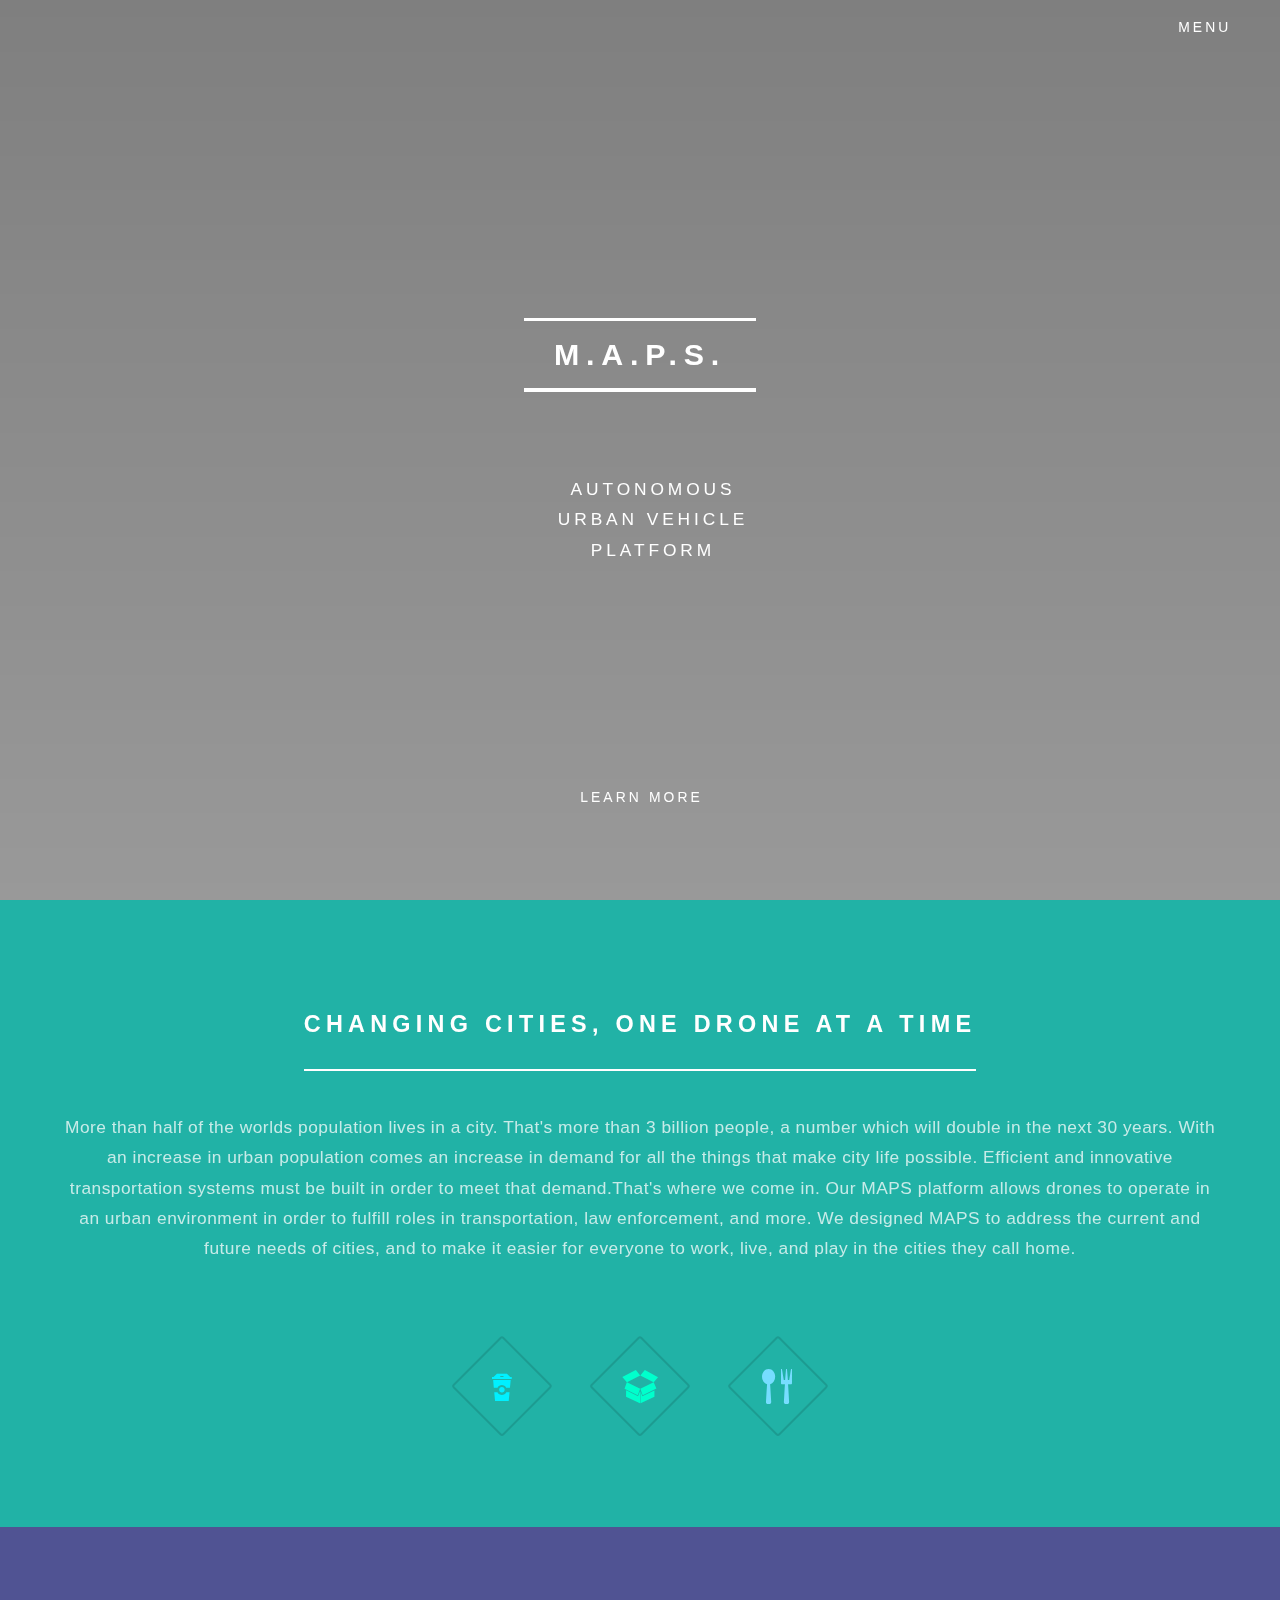
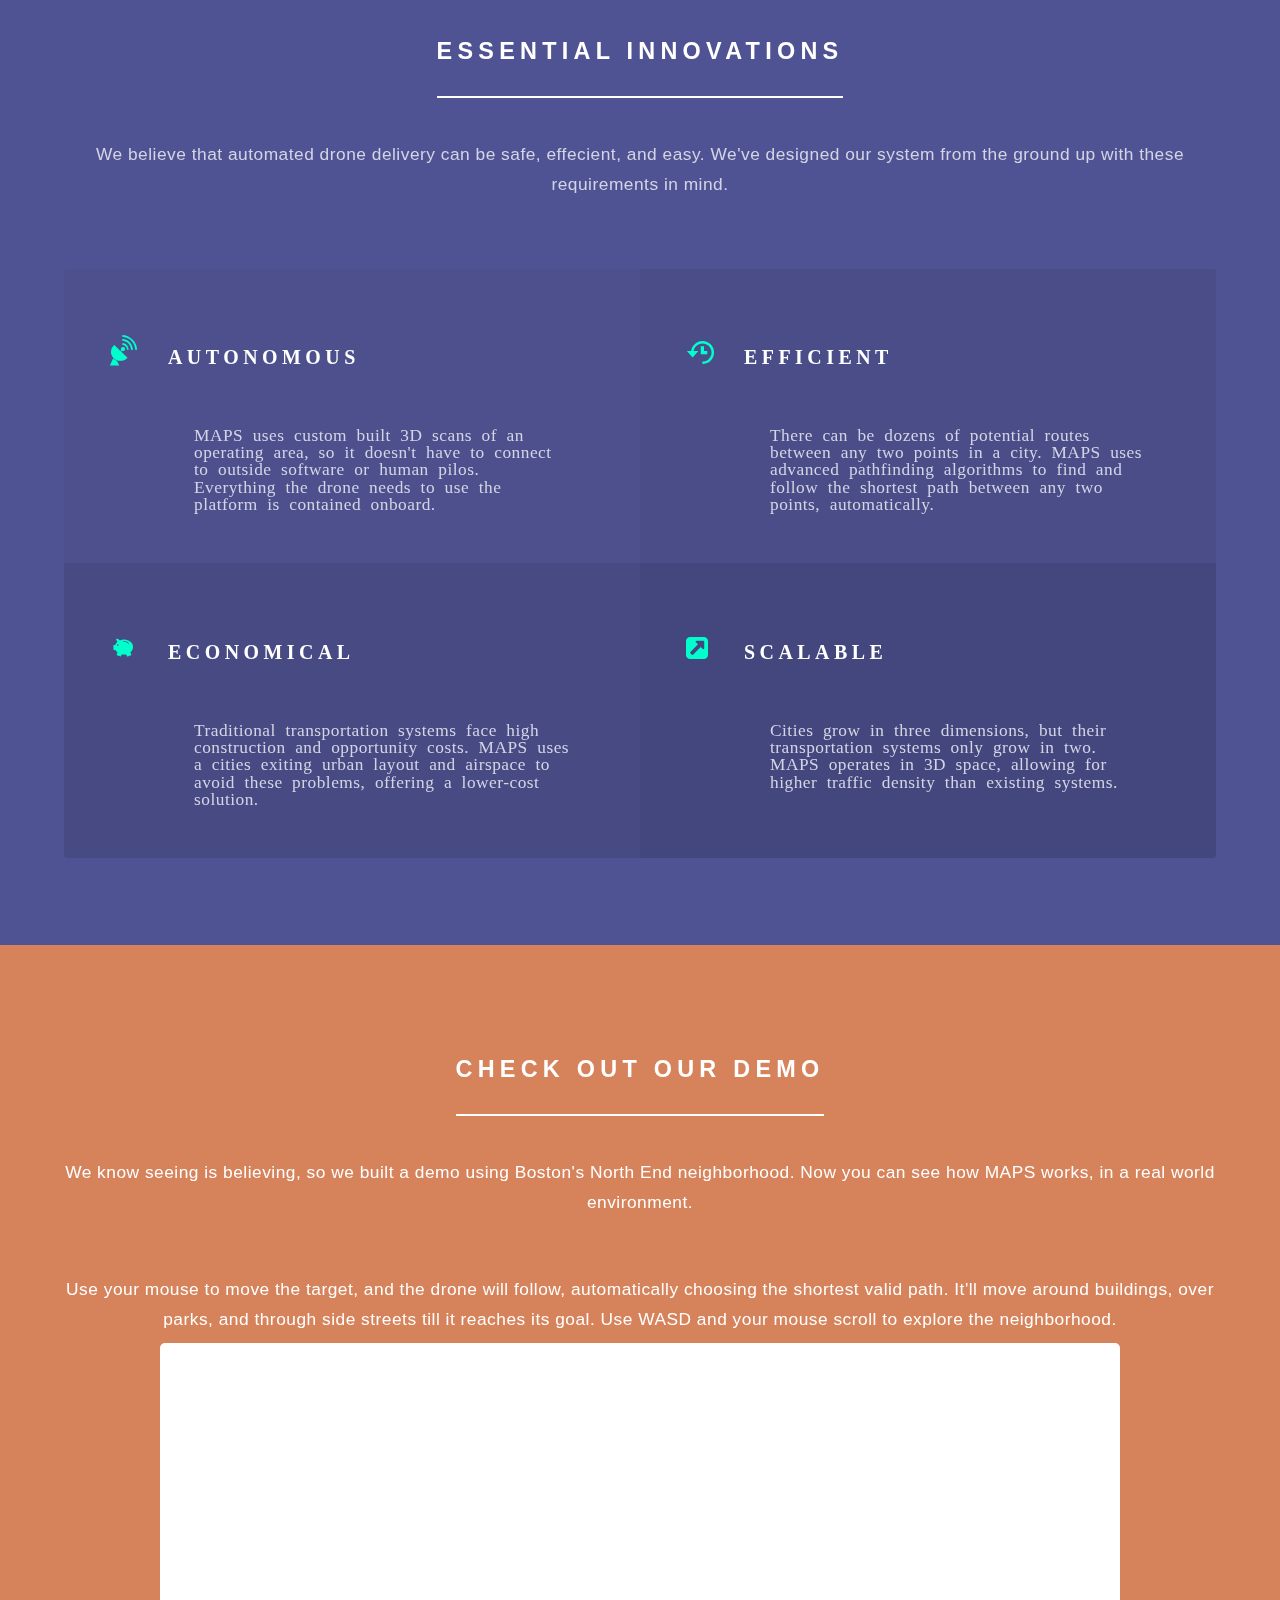
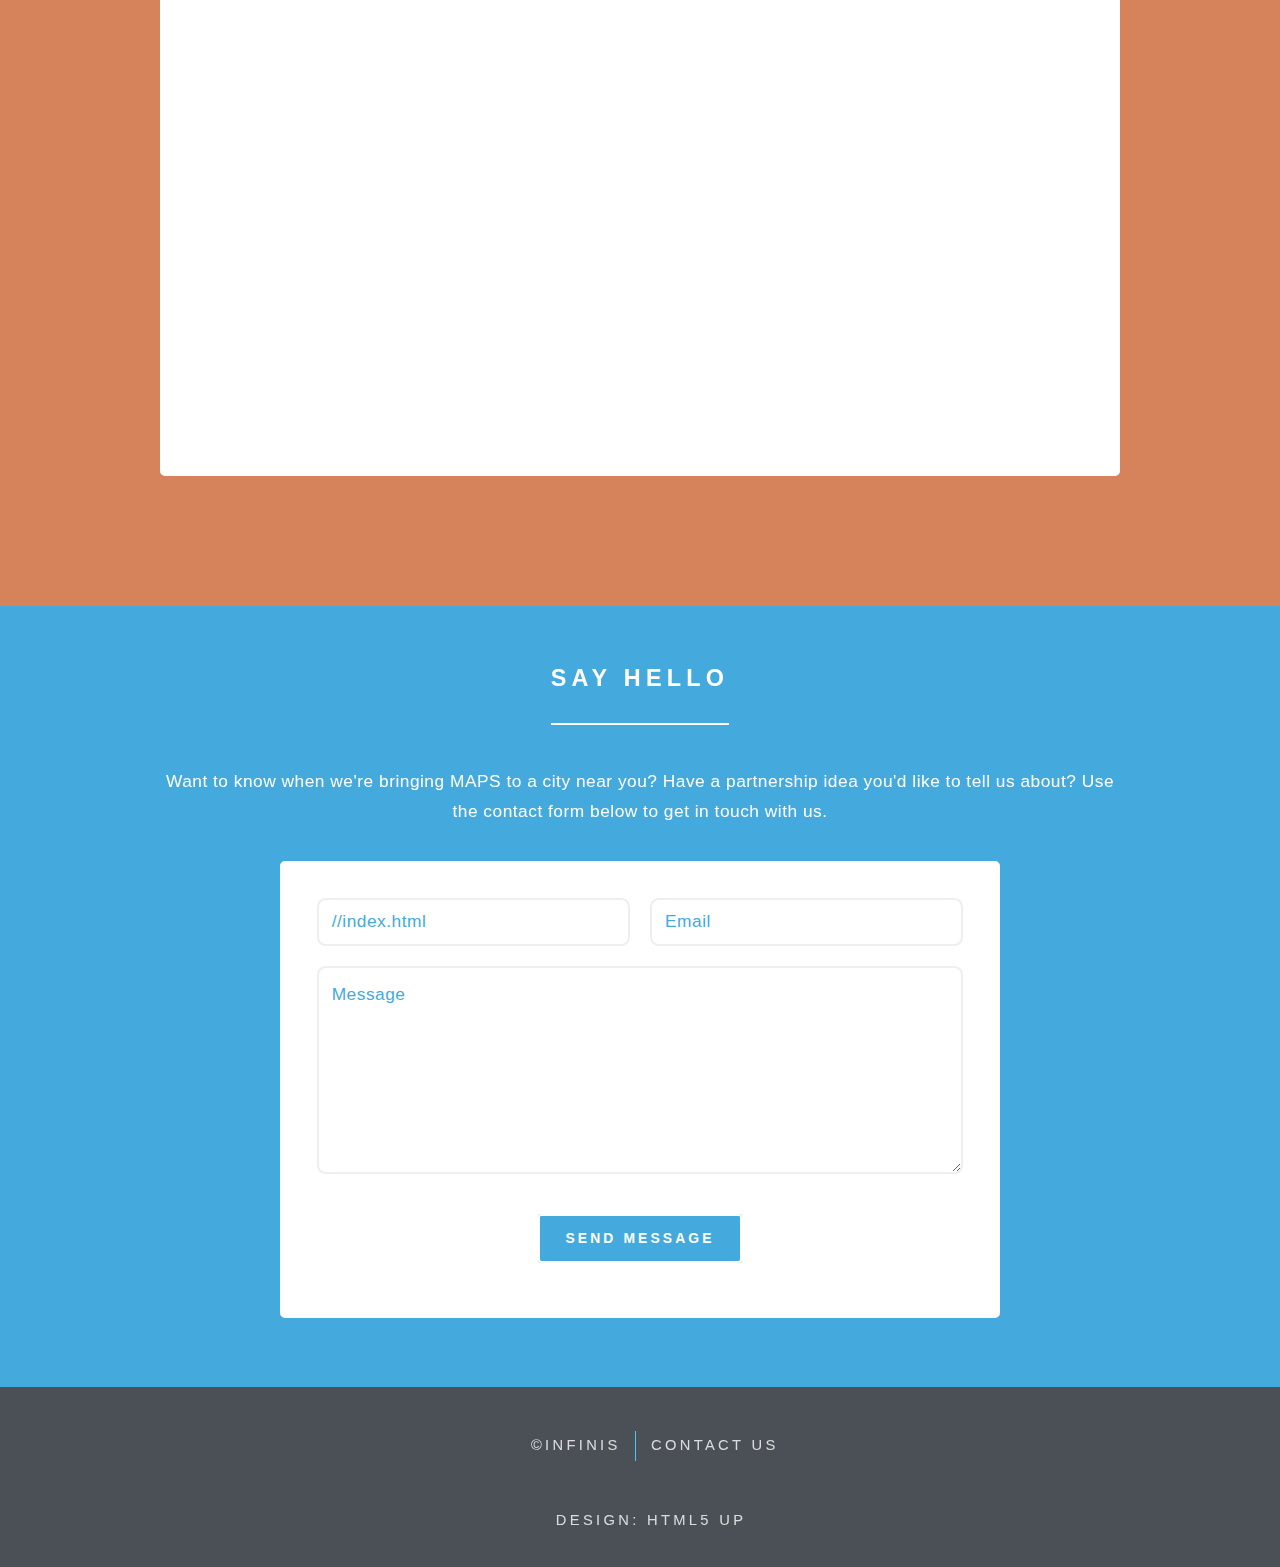
==== index.html @ 2bb8ea97 "Update index.html" ====
<!DOCTYPE HTML>
<!--
	Spectral by HTML5 UP
	html5up.net | @n33co
	Free for personal and commercial use under the CCA 3.0 license (html5up.net/license)
-->
<html><head>
		<title>Infinis</title>
		<meta charset="utf-8" />
		<meta name="viewport" content="width=device-width, initial-scale=1" />
		<!--[if lte IE 8]><script src="assets/js/ie/html5shiv.js"></script><![endif]-->
		<link rel="stylesheet" href="assets/css/main.css"/>
        <link rel="stylesheet" href="assets/css/fonts/style.css" />
		<!--[if lte IE 8]><link rel="stylesheet" href="assets/css/ie8.css" /><![endif]-->
		<!--[if lte IE 9]><link rel="stylesheet" href="assets/css/ie9.css" /><![endif]-->
	</head>
    
    
	<body class="landing">

		<!-- Page Wrapper -->
			<div id="page-wrapper">

				<!-- Header -->
					<header id="header" class="alt">
						<h1><img src="images/logo3.png" alt="Infinis" style="float:left;width:50px;height:50px;">&nbsp;Infinis</a></h1>

						<nav id="nav">
							<ul>
								<li class="special">
									<a href="#menu" class="menuToggle"><span>Menu</span></a>
									<div id="menu">
										<ul>
											<li><a href="index.html">Home</a></li>
											<li><a href="#what">What</a></li>
											<li><a href="#innovations">Innovations</a></li>
											<li><a href="#demo">Demo</a></li>
											<li><a href="#contact">Contact</a></li>
										</ul>
									</div>
								</li>
							</ul>
						</nav>
					</header>
                 <!-- Banner -->
					<section id="banner">
						<div class="inner">
							<h2>M.A.P.S.</h2>
							<p>Autonomous<br />
							Urban Vehicle<br />
                            Platform
							</p>
							
							</ul>
						</div>
						<a href="#one" class="more scrolly">Learn More</a>
					</section>


<!-- RENAME ALL YOURS SECTION IDs */ --!>

				<!-- One -->                                         
                <A NAME="what">
       					<section id="one" class="wrapper style1 special">
						<div class="inner">
							<header class="major">
							  <h2>Changing cities, one drone at a time </h2>
<p>More than half of the worlds population lives in a city. That's more than 3 billion people, a number which will double in the next 30 years. With an increase in urban population comes an increase in demand for all the things that make city life possible. Efficient and innovative transportation systems must be built in order to meet that demand.That's where we come in. Our MAPS platform allows drones to operate in an urban environment in order to fulfill roles in transportation, law enforcement, and more. We designed MAPS to address the current and future needs of cities, and to make it easier for everyone to work, live, and play in the cities they call home.</p>
							</header>
							<ul class="icons major">
                            
                             <div>
				  				<li><span class="icon icon-drink2 major style2"></span></li>
								<li><span class="icon icon-box major style1"></span></li>
								<li><span class="icon icon-spoon-knife major style3"</span></li>
							</ul>
						</div>
					</section>
<!-- Two -->
              <A NAME="innovations">

			<section id="two" class="wrapper style3 special">
						<div class="inner">
							<header class="major">
								<h2>Essential Innovations</h2>
								<p>We believe that automated drone delivery can be safe, effecient, and easy. We've designed our system from the ground up with these requirements in mind. </p>
							</header>
							<ul class="features">
								<li class="icon icon-radio">
									<h3>Autonomous</h3>
									<p>MAPS uses custom built 3D scans of an operating area, so it doesn't have to connect to outside software or human pilos. Everything the drone needs to use the platform is contained onboard.</p>
								</li>
								<li class="icon icon-history">
									<h3>Efficient</h3>
									<p>There can be dozens of potential routes between any two points in a city. MAPS uses advanced pathfinding algorithms to find and follow the shortest path between any two points, automatically.</p>
								</li>
								<li class="icon icon-pig">
									<h3>Economical</h3>
									<p>Traditional transportation systems face high construction and opportunity costs. MAPS uses a cities exiting urban layout and airspace to avoid these problems, offering a lower-cost solution.</p>
								</li>
								<li class="icon icon-external-link-square">
									<h3>Scalable</h3>
									<p>Cities grow in three dimensions, but their transportation systems only grow in two. MAPS operates in 3D space, allowing for higher traffic density than existing systems.</p>
								</li>
							</ul>
						</div>
					</section>
                    
				<!-- Three -->                
                <A NAME="demo">
					<section id="three" class="wrapper style2 special">
						<div class="inner">
							<header class="major">
							  <h2>Check out our demo</h2>
							  <p>We know seeing is believing, so we built a demo using Boston's North End neighborhood. Now you can see how MAPS works, in a real world environment. </p>
                               &nbsp;
                           	  <p>Use your mouse to move the target, and the drone will follow, automatically choosing the shortest valid path. It'll move around buildings, over parks, and through side streets till it reaches its goal. Use WASD and your mouse scroll to explore the neighborhood.</p>
                              <div class="box container 80%">
                              	 <iframe src="https://c94f7e475c7659ee4ccbf6cdc7964f3cb25bec69.googledrive.com/host/0BzR73x5dCHdZenhLMVUtUEJLSlE/racegame.html" width="960" height="650" 			                                  scrolling="no">

							   <iframe width="960" height="650" src="https://c94f7e475c7659ee4ccbf6cdc7964f3cb25bec69.googledrive.com/host/0BzR73x5dCHdZenhLMVUtUEJLSlE/racegame.html"                                frameborder="0" allowfullscreen wmode="transparent"></iframe>
					
                            </div>
                            </div>
					</section>
				<!-- Contact -->
                    <A NAME="contact">
					<section id="contact" class="main style3 secondary">
				<div class="content container">
                     <header class="major">
						<h2>Say Hello</h2>
						<p>Want to know when we're bringing MAPS to a city near you? Have a partnership idea you'd like to tell us about? Use the contact form below to get in touch with us. </p>
					</header>
					<div class="box container 75%">

					<!-- Contact Form -->
							<form action="//formspree.io/taviscostik@gmail.com" method="POST">
								<div class="row 50%">
									<div class="6u 12u(mobile)"><input type="text" name="_next" value="//index.html" /></div>
									<div class="6u 12u(mobile)"><input type="email" name="email" placeholder="Email" /></div>
								</div>
								<div class="row 50%">
									<div class="12u"><textarea name="message" placeholder="Message" rows="6"></textarea></div>
								</div>
								<div class="row">
									<div class="12u">
										<ul class="actions">
											<li><input type="submit" value="Send Message" /></li>
										</ul>
									</div>
								</div>
							</form>

					</div>
				</div>
			</section>

          <!-- Footer -->
          
    
          
          
          
          
					
                    <footer id="footer">
                    

                    
                    
                    
						<ul class="copyright">
							<li>&copy;Infinis</li><li><a href="mailto:name@email.com">Contact US</a></li><p>Design: <a href="http://html5up.net">HTML5 UP</a></p>
						</ul>
           
			</div>

		<!-- Scripts -->
			<script src="assets/js/jquery.min.js"></script>
    <script src="assets/js/jquery.poptrox.min.js"></script>
			<script src="assets/js/jquery.scrollex.min.js"></script>
			<script src="assets/js/jquery.scrolly.min.js></script>
			<script src="assets/js/skel.min.js"></script>
			<script src="assets/js/util.js"></script>
			<!--[if lte IE 8]><script src="assets/js/ie/respond.min.js"></script><![endif]-->
			<script src="assets/js/main.js"></script>
	</body>
</html>
---- assets/css/main.css ----
@import url(font-awesome.min.css);
@import url("http://fonts.googleapis.com/css?family=Open+Sans:400,400italic,600,600italic,800,800italic");

/*
	Spectral by HTML5 UP
	html5up.net | @n33co
	Free for personal and commercial use under the CCA 3.0 license (html5up.net/license)
*/

/* Reset */

	html, body, div, span, applet, object, iframe, h1, h2, h3, h4, h5, h6, p, blockquote, pre, a, abbr, acronym, address, big, cite, code, del, dfn, em, img, ins, kbd, q, s, samp, small, strike, strong, sub, sup, tt, var, b, u, i, center, dl, dt, dd, ol, ul, li, fieldset, form, label, legend, table, caption, tbody, tfoot, thead, tr, th, td, article, aside, canvas, details, embed, figure, figcaption, footer, header, hgroup, menu, nav, output, ruby, section, summary, time, mark, audio, video {
		margin: 0;
		padding: 0;
		border: 0;
		font-size: 100%;
		font: inherit;
		vertical-align: baseline;
	}

@font-face {
	font-family: 'icomoon';
	src:url('fonts/icomoon.eot?m60bj8');
	src:url('fonts/icomoon.eot?m60bj8#iefix') format('embedded-opentype'),
		url('fonts/icomoon.ttf?m60bj8') format('truetype'),
		url('fonts/icomoon.woff?m60bj8') format('woff'),
		url('fonts/icomoon.svg?m60bj8#icomoon') format('svg');
	font-weight: normal;
	font-style: normal;
}

[class^="icon-"], [class*=" icon-"] {
	font-family: 'icomoon';
	speak: none;
	font-style: normal;
	font-weight: normal;
	font-variant: normal;
	text-transform: none;
	line-height: 1;

	/* Better Font Rendering =========== */
	-webkit-font-smoothing: antialiased;
	-moz-osx-font-smoothing: grayscale;
}

.icon-drink2:before {
	content: "\e907";
}
.icon-coffee:before {
	content: "\e90a";
}
.icon-radio:before {
	content: "\e900";
}
.icon-box:before {
	content: "\e90b";
}
.icon-pig:before {
	content: "\e906";
}
.icon-external-link-square:before {
	content: "\f14c";
}
.icon-line-chart:before {
	content: "\f201";
}
.icon-connection:before {
	content: "\e901";
}
.icon-history:before {
	content: "\e905";
}
.icon-spoon-knife:before {
	content: "\e903";
}
.icon-connection:before {
	content: "\e901";
}
.icon-history:before {
	content: "\e905";
}
.icon-spoon-knife:before {
	content: "\e903";
}

body {
	font-family: sans-serif;
	font-size: 1em;
	line-height: 1.5;
	color: #333;
}
.mls {
  margin-left: .25em;
}

.fs1 {
	font-size: 32px;
}
.fs2 {
	font-size: 32px;
}
.fs3 {
	font-size: 32px;
}
.fs4 {
	font-size: 32px;
}
.fs5 {
	font-size: 32px;
}





	article, aside, details, figcaption, figure, footer, header, hgroup, menu, nav, section {
		display: block;
	}

	body {
		line-height: 1;
	}

	ol, ul {
		list-style: none;
	}

	blockquote, q {
		quotes: none;
	}

	blockquote:before, blockquote:after, q:before, q:after {
		content: '';
		content: none;
	}

	table {
		border-collapse: collapse;
		border-spacing: 0;
	}

	body {
		-webkit-text-size-adjust: none;
	}

/* Box Model */

	*, *:before, *:after {
		-moz-box-sizing: border-box;
		-webkit-box-sizing: border-box;
		box-sizing: border-box;
	}

/* Grid */

	.row {
		border-bottom: solid 1px transparent;
		-moz-box-sizing: border-box;
		-webkit-box-sizing: border-box;
		box-sizing: border-box;
	}

	.row > * {
		float: left;
		-moz-box-sizing: border-box;
		-webkit-box-sizing: border-box;
		box-sizing: border-box;
	}

	.row:after, .row:before {
		content: '';
		display: block;
		clear: both;
		height: 0;
	}

	.row.uniform > * > :first-child {
		margin-top: 0;
	}

	.row.uniform > * > :last-child {
		margin-bottom: 0;
	}

	.row.\30 \25 > * {
		padding: 0 0 0 0em;
	}

	.row.\30 \25 {
		margin: 0 0 -1px 0em;
	}

	.row.uniform.\30 \25 > * {
		padding: 0em 0 0 0em;
	}

	.row.uniform.\30 \25 {
		margin: 0em 0 -1px 0em;
	}

	.row > * {
		padding: 0 0 0 1.5em;
	}

	.row {
		margin: 0 0 -1px -1.5em;
	}

	.row.uniform > * {
		padding: 1.5em 0 0 1.5em;
	}

	.row.uniform {
		margin: -1.5em 0 -1px -1.5em;
	}

	.row.\32 00\25 > * {
		padding: 0 0 0 3em;
	}

	.row.\32 00\25 {
		margin: 0 0 -1px -3em;
	}

	.row.uniform.\32 00\25 > * {
		padding: 3em 0 0 3em;
	}

	.row.uniform.\32 00\25 {
		margin: -3em 0 -1px -3em;
	}

	.row.\31 50\25 > * {
		padding: 0 0 0 2.25em;
	}

	.row.\31 50\25 {
		margin: 0 0 -1px -2.25em;
	}

	.row.uniform.\31 50\25 > * {
		padding: 2.25em 0 0 2.25em;
	}

	.row.uniform.\31 50\25 {
		margin: -2.25em 0 -1px -2.25em;
	}

	.row.\35 0\25 > * {
		padding: 0 0 0 0.75em;
	}

	.row.\35 0\25 {
		margin: 0 0 -1px -0.75em;
	}

	.row.uniform.\35 0\25 > * {
		padding: 0.75em 0 0 0.75em;
	}

	.row.uniform.\35 0\25 {
		margin: -0.75em 0 -1px -0.75em;
	}

	.row.\32 5\25 > * {
		padding: 0 0 0 0.375em;
	}

	.row.\32 5\25 {
		margin: 0 0 -1px -0.375em;
	}

	.row.uniform.\32 5\25 > * {
		padding: 0.375em 0 0 0.375em;
	}

	.row.uniform.\32 5\25 {
		margin: -0.375em 0 -1px -0.375em;
	}

	.\31 2u, .\31 2u\24 {
		width: 100%;
		clear: none;
		margin-left: 0;
	}

	.\31 1u, .\31 1u\24 {
		width: 91.6666666667%;
		clear: none;
		margin-left: 0;
	}

	.\31 0u, .\31 0u\24 {
		width: 83.3333333333%;
		clear: none;
		margin-left: 0;
	}

	.\39 u, .\39 u\24 {
		width: 75%;
		clear: none;
		margin-left: 0;
	}

	.\38 u, .\38 u\24 {
		width: 66.6666666667%;
		clear: none;
		margin-left: 0;
	}

	.\37 u, .\37 u\24 {
		width: 58.3333333333%;
		clear: none;
		margin-left: 0;
	}

	.\36 u, .\36 u\24 {
		width: 50%;
		clear: none;
		margin-left: 0;
	}

	.\35 u, .\35 u\24 {
		width: 41.6666666667%;
		clear: none;
		margin-left: 0;
	}

	.\34 u, .\34 u\24 {
		width: 33.3333333333%;
		clear: none;
		margin-left: 0;
	}

	.\33 u, .\33 u\24 {
		width: 25%;
		clear: none;
		margin-left: 0;
	}

	.\32 u, .\32 u\24 {
		width: 16.6666666667%;
		clear: none;
		margin-left: 0;
	}

	.\31 u, .\31 u\24 {
		width: 8.3333333333%;
		clear: none;
		margin-left: 0;
	}

	.\31 2u\24 + *,
	.\31 1u\24 + *,
	.\31 0u\24 + *,
	.\39 u\24 + *,
	.\38 u\24 + *,
	.\37 u\24 + *,
	.\36 u\24 + *,
	.\35 u\24 + *,
	.\34 u\24 + *,
	.\33 u\24 + *,
	.\32 u\24 + *,
	.\31 u\24 + * {
		clear: left;
	}

	.\-11u {
		margin-left: 91.66667%;
	}

	.\-10u {
		margin-left: 83.33333%;
	}

	.\-9u {
		margin-left: 75%;
	}

	.\-8u {
		margin-left: 66.66667%;
	}

	.\-7u {
		margin-left: 58.33333%;
	}

	.\-6u {
		margin-left: 50%;
	}

	.\-5u {
		margin-left: 41.66667%;
	}

	.\-4u {
		margin-left: 33.33333%;
	}

	.\-3u {
		margin-left: 25%;
	}

	.\-2u {
		margin-left: 16.66667%;
	}

	.\-1u {
		margin-left: 8.33333%;
	}

	@media screen and (max-width: 1680px) {

		.row > * {
			padding: 0 0 0 1.5em;
		}

		.row {
			margin: 0 0 -1px -1.5em;
		}

		.row.uniform > * {
			padding: 1.5em 0 0 1.5em;
		}

		.row.uniform {
			margin: -1.5em 0 -1px -1.5em;
		}

		.row.\32 00\25 > * {
			padding: 0 0 0 3em;
		}

		.row.\32 00\25 {
			margin: 0 0 -1px -3em;
		}

		.row.uniform.\32 00\25 > * {
			padding: 3em 0 0 3em;
		}

		.row.uniform.\32 00\25 {
			margin: -3em 0 -1px -3em;
		}

		.row.\31 50\25 > * {
			padding: 0 0 0 2.25em;
		}

		.row.\31 50\25 {
			margin: 0 0 -1px -2.25em;
		}

		.row.uniform.\31 50\25 > * {
			padding: 2.25em 0 0 2.25em;
		}

		.row.uniform.\31 50\25 {
			margin: -2.25em 0 -1px -2.25em;
		}

		.row.\35 0\25 > * {
			padding: 0 0 0 0.75em;
		}

		.row.\35 0\25 {
			margin: 0 0 -1px -0.75em;
		}

		.row.uniform.\35 0\25 > * {
			padding: 0.75em 0 0 0.75em;
		}

		.row.uniform.\35 0\25 {
			margin: -0.75em 0 -1px -0.75em;
		}

		.row.\32 5\25 > * {
			padding: 0 0 0 0.375em;
		}

		.row.\32 5\25 {
			margin: 0 0 -1px -0.375em;
		}

		.row.uniform.\32 5\25 > * {
			padding: 0.375em 0 0 0.375em;
		}

		.row.uniform.\32 5\25 {
			margin: -0.375em 0 -1px -0.375em;
		}

		.\31 2u\28xlarge\29, .\31 2u\24\28xlarge\29 {
			width: 100%;
			clear: none;
			margin-left: 0;
		}

		.\31 1u\28xlarge\29, .\31 1u\24\28xlarge\29 {
			width: 91.6666666667%;
			clear: none;
			margin-left: 0;
		}

		.\31 0u\28xlarge\29, .\31 0u\24\28xlarge\29 {
			width: 83.3333333333%;
			clear: none;
			margin-left: 0;
		}

		.\39 u\28xlarge\29, .\39 u\24\28xlarge\29 {
			width: 75%;
			clear: none;
			margin-left: 0;
		}

		.\38 u\28xlarge\29, .\38 u\24\28xlarge\29 {
			width: 66.6666666667%;
			clear: none;
			margin-left: 0;
		}

		.\37 u\28xlarge\29, .\37 u\24\28xlarge\29 {
			width: 58.3333333333%;
			clear: none;
			margin-left: 0;
		}

		.\36 u\28xlarge\29, .\36 u\24\28xlarge\29 {
			width: 50%;
			clear: none;
			margin-left: 0;
		}

		.\35 u\28xlarge\29, .\35 u\24\28xlarge\29 {
			width: 41.6666666667%;
			clear: none;
			margin-left: 0;
		}

		.\34 u\28xlarge\29, .\34 u\24\28xlarge\29 {
			width: 33.3333333333%;
			clear: none;
			margin-left: 0;
		}

		.\33 u\28xlarge\29, .\33 u\24\28xlarge\29 {
			width: 25%;
			clear: none;
			margin-left: 0;
		}

		.\32 u\28xlarge\29, .\32 u\24\28xlarge\29 {
			width: 16.6666666667%;
			clear: none;
			margin-left: 0;
		}

		.\31 u\28xlarge\29, .\31 u\24\28xlarge\29 {
			width: 8.3333333333%;
			clear: none;
			margin-left: 0;
		}

		.\31 2u\24\28xlarge\29 + *,
		.\31 1u\24\28xlarge\29 + *,
		.\31 0u\24\28xlarge\29 + *,
		.\39 u\24\28xlarge\29 + *,
		.\38 u\24\28xlarge\29 + *,
		.\37 u\24\28xlarge\29 + *,
		.\36 u\24\28xlarge\29 + *,
		.\35 u\24\28xlarge\29 + *,
		.\34 u\24\28xlarge\29 + *,
		.\33 u\24\28xlarge\29 + *,
		.\32 u\24\28xlarge\29 + *,
		.\31 u\24\28xlarge\29 + * {
			clear: left;
		}

		.\-11u\28xlarge\29 {
			margin-left: 91.66667%;
		}

		.\-10u\28xlarge\29 {
			margin-left: 83.33333%;
		}

		.\-9u\28xlarge\29 {
			margin-left: 75%;
		}

		.\-8u\28xlarge\29 {
			margin-left: 66.66667%;
		}

		.\-7u\28xlarge\29 {
			margin-left: 58.33333%;
		}

		.\-6u\28xlarge\29 {
			margin-left: 50%;
		}

		.\-5u\28xlarge\29 {
			margin-left: 41.66667%;
		}

		.\-4u\28xlarge\29 {
			margin-left: 33.33333%;
		}

		.\-3u\28xlarge\29 {
			margin-left: 25%;
		}

		.\-2u\28xlarge\29 {
			margin-left: 16.66667%;
		}

		.\-1u\28xlarge\29 {
			margin-left: 8.33333%;
		}

	}

	@media screen and (max-width: 1280px) {

		.row > * {
			padding: 0 0 0 1.5em;
		}

		.row {
			margin: 0 0 -1px -1.5em;
		}

		.row.uniform > * {
			padding: 1.5em 0 0 1.5em;
		}

		.row.uniform {
			margin: -1.5em 0 -1px -1.5em;
		}

		.row.\32 00\25 > * {
			padding: 0 0 0 3em;
		}

		.row.\32 00\25 {
			margin: 0 0 -1px -3em;
		}

		.row.uniform.\32 00\25 > * {
			padding: 3em 0 0 3em;
		}

		.row.uniform.\32 00\25 {
			margin: -3em 0 -1px -3em;
		}

		.row.\31 50\25 > * {
			padding: 0 0 0 2.25em;
		}

		.row.\31 50\25 {
			margin: 0 0 -1px -2.25em;
		}

		.row.uniform.\31 50\25 > * {
			padding: 2.25em 0 0 2.25em;
		}

		.row.uniform.\31 50\25 {
			margin: -2.25em 0 -1px -2.25em;
		}

		.row.\35 0\25 > * {
			padding: 0 0 0 0.75em;
		}

		.row.\35 0\25 {
			margin: 0 0 -1px -0.75em;
		}

		.row.uniform.\35 0\25 > * {
			padding: 0.75em 0 0 0.75em;
		}

		.row.uniform.\35 0\25 {
			margin: -0.75em 0 -1px -0.75em;
		}

		.row.\32 5\25 > * {
			padding: 0 0 0 0.375em;
		}

		.row.\32 5\25 {
			margin: 0 0 -1px -0.375em;
		}

		.row.uniform.\32 5\25 > * {
			padding: 0.375em 0 0 0.375em;
		}

		.row.uniform.\32 5\25 {
			margin: -0.375em 0 -1px -0.375em;
		}

		.\31 2u\28large\29, .\31 2u\24\28large\29 {
			width: 100%;
			clear: none;
			margin-left: 0;
		}

		.\31 1u\28large\29, .\31 1u\24\28large\29 {
			width: 91.6666666667%;
			clear: none;
			margin-left: 0;
		}

		.\31 0u\28large\29, .\31 0u\24\28large\29 {
			width: 83.3333333333%;
			clear: none;
			margin-left: 0;
		}

		.\39 u\28large\29, .\39 u\24\28large\29 {
			width: 75%;
			clear: none;
			margin-left: 0;
		}

		.\38 u\28large\29, .\38 u\24\28large\29 {
			width: 66.6666666667%;
			clear: none;
			margin-left: 0;
		}

		.\37 u\28large\29, .\37 u\24\28large\29 {
			width: 58.3333333333%;
			clear: none;
			margin-left: 0;
		}

		.\36 u\28large\29, .\36 u\24\28large\29 {
			width: 50%;
			clear: none;
			margin-left: 0;
		}

		.\35 u\28large\29, .\35 u\24\28large\29 {
			width: 41.6666666667%;
			clear: none;
			margin-left: 0;
		}

		.\34 u\28large\29, .\34 u\24\28large\29 {
			width: 33.3333333333%;
			clear: none;
			margin-left: 0;
		}

		.\33 u\28large\29, .\33 u\24\28large\29 {
			width: 25%;
			clear: none;
			margin-left: 0;
		}

		.\32 u\28large\29, .\32 u\24\28large\29 {
			width: 16.6666666667%;
			clear: none;
			margin-left: 0;
		}

		.\31 u\28large\29, .\31 u\24\28large\29 {
			width: 8.3333333333%;
			clear: none;
			margin-left: 0;
		}

		.\31 2u\24\28large\29 + *,
		.\31 1u\24\28large\29 + *,
		.\31 0u\24\28large\29 + *,
		.\39 u\24\28large\29 + *,
		.\38 u\24\28large\29 + *,
		.\37 u\24\28large\29 + *,
		.\36 u\24\28large\29 + *,
		.\35 u\24\28large\29 + *,
		.\34 u\24\28large\29 + *,
		.\33 u\24\28large\29 + *,
		.\32 u\24\28large\29 + *,
		.\31 u\24\28large\29 + * {
			clear: left;
		}

		.\-11u\28large\29 {
			margin-left: 91.66667%;
		}

		.\-10u\28large\29 {
			margin-left: 83.33333%;
		}

		.\-9u\28large\29 {
			margin-left: 75%;
		}

		.\-8u\28large\29 {
			margin-left: 66.66667%;
		}

		.\-7u\28large\29 {
			margin-left: 58.33333%;
		}

		.\-6u\28large\29 {
			margin-left: 50%;
		}

		.\-5u\28large\29 {
			margin-left: 41.66667%;
		}

		.\-4u\28large\29 {
			margin-left: 33.33333%;
		}

		.\-3u\28large\29 {
			margin-left: 25%;
		}

		.\-2u\28large\29 {
			margin-left: 16.66667%;
		}

		.\-1u\28large\29 {
			margin-left: 8.33333%;
		}

	}

	@media screen and (max-width: 980px) {

		.row > * {
			padding: 0 0 0 1.5em;
		}

		.row {
			margin: 0 0 -1px -1.5em;
		}

		.row.uniform > * {
			padding: 1.5em 0 0 1.5em;
		}

		.row.uniform {
			margin: -1.5em 0 -1px -1.5em;
		}

		.row.\32 00\25 > * {
			padding: 0 0 0 3em;
		}

		.row.\32 00\25 {
			margin: 0 0 -1px -3em;
		}

		.row.uniform.\32 00\25 > * {
			padding: 3em 0 0 3em;
		}

		.row.uniform.\32 00\25 {
			margin: -3em 0 -1px -3em;
		}

		.row.\31 50\25 > * {
			padding: 0 0 0 2.25em;
		}

		.row.\31 50\25 {
			margin: 0 0 -1px -2.25em;
		}

		.row.uniform.\31 50\25 > * {
			padding: 2.25em 0 0 2.25em;
		}

		.row.uniform.\31 50\25 {
			margin: -2.25em 0 -1px -2.25em;
		}

		.row.\35 0\25 > * {
			padding: 0 0 0 0.75em;
		}

		.row.\35 0\25 {
			margin: 0 0 -1px -0.75em;
		}

		.row.uniform.\35 0\25 > * {
			padding: 0.75em 0 0 0.75em;
		}

		.row.uniform.\35 0\25 {
			margin: -0.75em 0 -1px -0.75em;
		}

		.row.\32 5\25 > * {
			padding: 0 0 0 0.375em;
		}

		.row.\32 5\25 {
			margin: 0 0 -1px -0.375em;
		}

		.row.uniform.\32 5\25 > * {
			padding: 0.375em 0 0 0.375em;
		}

		.row.uniform.\32 5\25 {
			margin: -0.375em 0 -1px -0.375em;
		}

		.\31 2u\28medium\29, .\31 2u\24\28medium\29 {
			width: 100%;
			clear: none;
			margin-left: 0;
		}

		.\31 1u\28medium\29, .\31 1u\24\28medium\29 {
			width: 91.6666666667%;
			clear: none;
			margin-left: 0;
		}

		.\31 0u\28medium\29, .\31 0u\24\28medium\29 {
			width: 83.3333333333%;
			clear: none;
			margin-left: 0;
		}

		.\39 u\28medium\29, .\39 u\24\28medium\29 {
			width: 75%;
			clear: none;
			margin-left: 0;
		}

		.\38 u\28medium\29, .\38 u\24\28medium\29 {
			width: 66.6666666667%;
			clear: none;
			margin-left: 0;
		}

		.\37 u\28medium\29, .\37 u\24\28medium\29 {
			width: 58.3333333333%;
			clear: none;
			margin-left: 0;
		}

		.\36 u\28medium\29, .\36 u\24\28medium\29 {
			width: 50%;
			clear: none;
			margin-left: 0;
		}

		.\35 u\28medium\29, .\35 u\24\28medium\29 {
			width: 41.6666666667%;
			clear: none;
			margin-left: 0;
		}

		.\34 u\28medium\29, .\34 u\24\28medium\29 {
			width: 33.3333333333%;
			clear: none;
			margin-left: 0;
		}

		.\33 u\28medium\29, .\33 u\24\28medium\29 {
			width: 25%;
			clear: none;
			margin-left: 0;
		}

		.\32 u\28medium\29, .\32 u\24\28medium\29 {
			width: 16.6666666667%;
			clear: none;
			margin-left: 0;
		}

		.\31 u\28medium\29, .\31 u\24\28medium\29 {
			width: 8.3333333333%;
			clear: none;
			margin-left: 0;
		}

		.\31 2u\24\28medium\29 + *,
		.\31 1u\24\28medium\29 + *,
		.\31 0u\24\28medium\29 + *,
		.\39 u\24\28medium\29 + *,
		.\38 u\24\28medium\29 + *,
		.\37 u\24\28medium\29 + *,
		.\36 u\24\28medium\29 + *,
		.\35 u\24\28medium\29 + *,
		.\34 u\24\28medium\29 + *,
		.\33 u\24\28medium\29 + *,
		.\32 u\24\28medium\29 + *,
		.\31 u\24\28medium\29 + * {
			clear: left;
		}

		.\-11u\28medium\29 {
			margin-left: 91.66667%;
		}

		.\-10u\28medium\29 {
			margin-left: 83.33333%;
		}

		.\-9u\28medium\29 {
			margin-left: 75%;
		}

		.\-8u\28medium\29 {
			margin-left: 66.66667%;
		}

		.\-7u\28medium\29 {
			margin-left: 58.33333%;
		}

		.\-6u\28medium\29 {
			margin-left: 50%;
		}

		.\-5u\28medium\29 {
			margin-left: 41.66667%;
		}

		.\-4u\28medium\29 {
			margin-left: 33.33333%;
		}

		.\-3u\28medium\29 {
			margin-left: 25%;
		}

		.\-2u\28medium\29 {
			margin-left: 16.66667%;
		}

		.\-1u\28medium\29 {
			margin-left: 8.33333%;
		}

	}

	@media screen and (max-width: 736px) {

		.row > * {
			padding: 0 0 0 1.5em;
		}

		.row {
			margin: 0 0 -1px -1.5em;
		}

		.row.uniform > * {
			padding: 1.5em 0 0 1.5em;
		}

		.row.uniform {
			margin: -1.5em 0 -1px -1.5em;
		}

		.row.\32 00\25 > * {
			padding: 0 0 0 3em;
		}

		.row.\32 00\25 {
			margin: 0 0 -1px -3em;
		}

		.row.uniform.\32 00\25 > * {
			padding: 3em 0 0 3em;
		}

		.row.uniform.\32 00\25 {
			margin: -3em 0 -1px -3em;
		}

		.row.\31 50\25 > * {
			padding: 0 0 0 2.25em;
		}

		.row.\31 50\25 {
			margin: 0 0 -1px -2.25em;
		}

		.row.uniform.\31 50\25 > * {
			padding: 2.25em 0 0 2.25em;
		}

		.row.uniform.\31 50\25 {
			margin: -2.25em 0 -1px -2.25em;
		}

		.row.\35 0\25 > * {
			padding: 0 0 0 0.75em;
		}

		.row.\35 0\25 {
			margin: 0 0 -1px -0.75em;
		}

		.row.uniform.\35 0\25 > * {
			padding: 0.75em 0 0 0.75em;
		}

		.row.uniform.\35 0\25 {
			margin: -0.75em 0 -1px -0.75em;
		}

		.row.\32 5\25 > * {
			padding: 0 0 0 0.375em;
		}

		.row.\32 5\25 {
			margin: 0 0 -1px -0.375em;
		}

		.row.uniform.\32 5\25 > * {
			padding: 0.375em 0 0 0.375em;
		}

		.row.uniform.\32 5\25 {
			margin: -0.375em 0 -1px -0.375em;
		}

		.\31 2u\28small\29, .\31 2u\24\28small\29 {
			width: 100%;
			clear: none;
			margin-left: 0;
		}

		.\31 1u\28small\29, .\31 1u\24\28small\29 {
			width: 91.6666666667%;
			clear: none;
			margin-left: 0;
		}

		.\31 0u\28small\29, .\31 0u\24\28small\29 {
			width: 83.3333333333%;
			clear: none;
			margin-left: 0;
		}

		.\39 u\28small\29, .\39 u\24\28small\29 {
			width: 75%;
			clear: none;
			margin-left: 0;
		}

		.\38 u\28small\29, .\38 u\24\28small\29 {
			width: 66.6666666667%;
			clear: none;
			margin-left: 0;
		}

		.\37 u\28small\29, .\37 u\24\28small\29 {
			width: 58.3333333333%;
			clear: none;
			margin-left: 0;
		}

		.\36 u\28small\29, .\36 u\24\28small\29 {
			width: 50%;
			clear: none;
			margin-left: 0;
		}

		.\35 u\28small\29, .\35 u\24\28small\29 {
			width: 41.6666666667%;
			clear: none;
			margin-left: 0;
		}

		.\34 u\28small\29, .\34 u\24\28small\29 {
			width: 33.3333333333%;
			clear: none;
			margin-left: 0;
		}

		.\33 u\28small\29, .\33 u\24\28small\29 {
			width: 25%;
			clear: none;
			margin-left: 0;
		}

		.\32 u\28small\29, .\32 u\24\28small\29 {
			width: 16.6666666667%;
			clear: none;
			margin-left: 0;
		}

		.\31 u\28small\29, .\31 u\24\28small\29 {
			width: 8.3333333333%;
			clear: none;
			margin-left: 0;
		}

		.\31 2u\24\28small\29 + *,
		.\31 1u\24\28small\29 + *,
		.\31 0u\24\28small\29 + *,
		.\39 u\24\28small\29 + *,
		.\38 u\24\28small\29 + *,
		.\37 u\24\28small\29 + *,
		.\36 u\24\28small\29 + *,
		.\35 u\24\28small\29 + *,
		.\34 u\24\28small\29 + *,
		.\33 u\24\28small\29 + *,
		.\32 u\24\28small\29 + *,
		.\31 u\24\28small\29 + * {
			clear: left;
		}

		.\-11u\28small\29 {
			margin-left: 91.66667%;
		}

		.\-10u\28small\29 {
			margin-left: 83.33333%;
		}

		.\-9u\28small\29 {
			margin-left: 75%;
		}

		.\-8u\28small\29 {
			margin-left: 66.66667%;
		}

		.\-7u\28small\29 {
			margin-left: 58.33333%;
		}

		.\-6u\28small\29 {
			margin-left: 50%;
		}

		.\-5u\28small\29 {
			margin-left: 41.66667%;
		}

		.\-4u\28small\29 {
			margin-left: 33.33333%;
		}

		.\-3u\28small\29 {
			margin-left: 25%;
		}

		.\-2u\28small\29 {
			margin-left: 16.66667%;
		}

		.\-1u\28small\29 {
			margin-left: 8.33333%;
		}

	}

	@media screen and (max-width: 480px) {

		.row > * {
			padding: 0 0 0 1.5em;
		}

		.row {
			margin: 0 0 -1px -1.5em;
		}

		.row.uniform > * {
			padding: 1.5em 0 0 1.5em;
		}

		.row.uniform {
			margin: -1.5em 0 -1px -1.5em;
		}

		.row.\32 00\25 > * {
			padding: 0 0 0 3em;
		}

		.row.\32 00\25 {
			margin: 0 0 -1px -3em;
		}

		.row.uniform.\32 00\25 > * {
			padding: 3em 0 0 3em;
		}

		.row.uniform.\32 00\25 {
			margin: -3em 0 -1px -3em;
		}

		.row.\31 50\25 > * {
			padding: 0 0 0 2.25em;
		}

		.row.\31 50\25 {
			margin: 0 0 -1px -2.25em;
		}

		.row.uniform.\31 50\25 > * {
			padding: 2.25em 0 0 2.25em;
		}

		.row.uniform.\31 50\25 {
			margin: -2.25em 0 -1px -2.25em;
		}

		.row.\35 0\25 > * {
			padding: 0 0 0 0.75em;
		}

		.row.\35 0\25 {
			margin: 0 0 -1px -0.75em;
		}

		.row.uniform.\35 0\25 > * {
			padding: 0.75em 0 0 0.75em;
		}

		.row.uniform.\35 0\25 {
			margin: -0.75em 0 -1px -0.75em;
		}

		.row.\32 5\25 > * {
			padding: 0 0 0 0.375em;
		}

		.row.\32 5\25 {
			margin: 0 0 -1px -0.375em;
		}

		.row.uniform.\32 5\25 > * {
			padding: 0.375em 0 0 0.375em;
		}

		.row.uniform.\32 5\25 {
			margin: -0.375em 0 -1px -0.375em;
		}

		.\31 2u\28xsmall\29, .\31 2u\24\28xsmall\29 {
			width: 100%;
			clear: none;
			margin-left: 0;
		}

		.\31 1u\28xsmall\29, .\31 1u\24\28xsmall\29 {
			width: 91.6666666667%;
			clear: none;
			margin-left: 0;
		}

		.\31 0u\28xsmall\29, .\31 0u\24\28xsmall\29 {
			width: 83.3333333333%;
			clear: none;
			margin-left: 0;
		}

		.\39 u\28xsmall\29, .\39 u\24\28xsmall\29 {
			width: 75%;
			clear: none;
			margin-left: 0;
		}

		.\38 u\28xsmall\29, .\38 u\24\28xsmall\29 {
			width: 66.6666666667%;
			clear: none;
			margin-left: 0;
		}

		.\37 u\28xsmall\29, .\37 u\24\28xsmall\29 {
			width: 58.3333333333%;
			clear: none;
			margin-left: 0;
		}

		.\36 u\28xsmall\29, .\36 u\24\28xsmall\29 {
			width: 50%;
			clear: none;
			margin-left: 0;
		}

		.\35 u\28xsmall\29, .\35 u\24\28xsmall\29 {
			width: 41.6666666667%;
			clear: none;
			margin-left: 0;
		}

		.\34 u\28xsmall\29, .\34 u\24\28xsmall\29 {
			width: 33.3333333333%;
			clear: none;
			margin-left: 0;
		}

		.\33 u\28xsmall\29, .\33 u\24\28xsmall\29 {
			width: 25%;
			clear: none;
			margin-left: 0;
		}

		.\32 u\28xsmall\29, .\32 u\24\28xsmall\29 {
			width: 16.6666666667%;
			clear: none;
			margin-left: 0;
		}

		.\31 u\28xsmall\29, .\31 u\24\28xsmall\29 {
			width: 8.3333333333%;
			clear: none;
			margin-left: 0;
		}

		.\31 2u\24\28xsmall\29 + *,
		.\31 1u\24\28xsmall\29 + *,
		.\31 0u\24\28xsmall\29 + *,
		.\39 u\24\28xsmall\29 + *,
		.\38 u\24\28xsmall\29 + *,
		.\37 u\24\28xsmall\29 + *,
		.\36 u\24\28xsmall\29 + *,
		.\35 u\24\28xsmall\29 + *,
		.\34 u\24\28xsmall\29 + *,
		.\33 u\24\28xsmall\29 + *,
		.\32 u\24\28xsmall\29 + *,
		.\31 u\24\28xsmall\29 + * {
			clear: left;
		}

		.\-11u\28xsmall\29 {
			margin-left: 91.66667%;
		}

		.\-10u\28xsmall\29 {
			margin-left: 83.33333%;
		}

		.\-9u\28xsmall\29 {
			margin-left: 75%;
		}

		.\-8u\28xsmall\29 {
			margin-left: 66.66667%;
		}

		.\-7u\28xsmall\29 {
			margin-left: 58.33333%;
		}

		.\-6u\28xsmall\29 {
			margin-left: 50%;
		}

		.\-5u\28xsmall\29 {
			margin-left: 41.66667%;
		}

		.\-4u\28xsmall\29 {
			margin-left: 33.33333%;
		}

		.\-3u\28xsmall\29 {
			margin-left: 25%;
		}

		.\-2u\28xsmall\29 {
			margin-left: 16.66667%;
		}

		.\-1u\28xsmall\29 {
			margin-left: 8.33333%;
		}

	}

/* Basic */

	@-ms-viewport {
		width: device-width;
	}

	body {
		background: #2e3842;
	}

		body.is-loading *, body.is-loading *:before, body.is-loading *:after {
			-moz-animation: none !important;
			-webkit-animation: none !important;
			-ms-animation: none !important;
			animation: none !important;
			-moz-transition: none !important;
			-webkit-transition: none !important;
			-ms-transition: none !important;
			transition: none !important;
		}

	body, input, select, textarea {
		color: #fff;
		font-family: "Open Sans", Helvetica, sans-serif;
		font-size: 15pt;
		font-weight: 400;
		letter-spacing: 0.075em;
		line-height: 1.65em;
	}

		@media screen and (max-width: 1680px) {

				body, input, select, textarea {
				font-size: 13pt;
			}
		}

		@media screen and (max-width: 1280px) {

			body, input, select, textarea {
				font-size: 12pt;
			}

		}

		@media screen and (max-width: 736px) {

			body, input, select, textarea {
				font-size: 11pt;
				letter-spacing: 0.0375em;
			}

		}

	a {
		-moz-transition: color 0.2s ease, border-bottom-color 0.2s ease;
		-webkit-transition: color 0.2s ease, border-bottom-color 0.2s ease;
		-ms-transition: color 0.2s ease, border-bottom-color 0.2s ease;
		transition: color 0.2s ease, border-bottom-color 0.2s ease;
		border-bottom: none 1px;
		color: inherit;
		text-decoration: none;
	}

		a: {
			color: #inherit;
		}
		
	
	strong, b {
		color: #fff;
		font-weight: 600;
	}

	em, i {
		font-style: italic;
	}

	p {
		margin: 3em 0 2em 1.5em;
	}

	h1, h2, h3, h4, h5, h6 {
		color: #fff;
		font-weight: 800;
		letter-spacing: 0.225em;
		line-height: 1em;
		margin: 0 0 1em 0;
		text-transform: uppercase;
	}

		h1 a, h2 a, h3 a, h4 a, h5 a, h6 a {
			color: inherit;
			text-decoration: none;
		}

	h2 {
		font-size: 1.35em;
		line-height: 1.75em;
	}

		@media screen and (max-width: 736px) {

			h2 {
				font-size: 1.1em;
				line-height: 1.65em;
			}

		}

	h3 {
		font-size: 1.15em;
		line-height: 1.75em;
	}

		@media screen and (max-width: 736px) {

			h3 {
				font-size: 1em;
				line-height: 1.65em;
			}

		}

	h4 {
		font-size: 1em;
		line-height: 1.5em;
	}

	h5 {
		font-size: 0.8em;
		line-height: 1.5em;
	}

	h6 {
		font-size: 0.7em;
		line-height: 1.5em;
	}

	sub {
		font-size: 0.8em;
		position: relative;
		top: 0.5em;
	}

	sup {
		font-size: 0.8em;
		position: relative;
		top: -0.5em;
	}

	hr {
		border: 0;
		border-bottom: solid 2px #fff;
		margin: 3em 0;
	}

		hr.major {
			margin: 4.5em 0;
		}

	blockquote {
		border-left: solid 4px #fff;
		font-style: italic;
		margin: 0 0 2em 0;
		padding: 0.5em 0 0.5em 2em;
	}

	code {
		background: rgba(144, 144, 144, 0.25);
		border-radius: 3px;
		font-family: "Courier New", monospace;
		font-size: 0.9em;
		letter-spacing: 0;
		margin: 0 0.25em;
		padding: 0.25em 0.65em;
	}

	pre {
		-webkit-overflow-scrolling: touch;
		font-family: "Courier New", monospace;
		font-size: 0.9em;
		margin: 0 0 2em 0;
	}

		pre code {
			display: block;
			line-height: 1.75em;
			padding: 1em 1.5em;
			overflow-x: auto;
		}

	.align-left {
		text-align: left;
	}

	.align-center {
		text-align: center;
	}

	.align-right {
		text-align: right;
	}

/* Section/Article */

	section.special, article.special {
		text-align: center;
	}

	header p {
		color: rgba(255, 255, 255, 0.5);
		position: relative;
		top: -0.25em;
	}

	header h3 + p {
		font-size: 1.1em;
	}

	header h4 + p,
	header h5 + p,
	header h6 + p {
		font-size: 0.9em;
	}

	header.major {
		margin: 0 0 3.5em 0;
	}

		header.major h2, header.major h3, header.major h4, header.major h5, header.major h6 {
			/* This is how thick the border is */
			border-bottom: solid 2px #fff;
			display: inline-block;
			padding-bottom: 1em;
			position: relative;
		}

			header.major h2:after, header.major h3:after, header.major h4:after, header.major h5:after, header.major h6:after {
				content: '';
				display: block;
				height: 1px;
			}

		header.major p {
			color: #fff;
			top: 0;
		}

		@media screen and (max-width: 736px) {

			header.major {
				margin: 0 0 2em 0;
			}

		}

	@media screen and (max-width: 980px) {

		header br {
			display: none;
		}

	}

/* Form */

	form {
		margin: 0 0 2em 0;
	}

	label {
		color: #fff;
		display: block;
		font-size: 0.9em;
		font-weight: 600;
		margin: 0 0 1em 0;
	}

	input[type="text"],
	input[type="password"],
	input[type="email"],
	select,
	textarea {
		-moz-appearance: none;
		-webkit-appearance: none;
		-ms-appearance: none;
		appearance: none;
		background: rgba(144, 144, 144, 0.25);
		border-radius: 3px;
		border: none;
		color: inherit;
		display: block;
		outline: 0;
		padding: 0 1em;
		text-decoration: none;
		width: 100%;
	}

		input[type="text"]:invalid,
		input[type="password"]:invalid,
		input[type="email"]:invalid,
		select:invalid,
		textarea:invalid {
			box-shadow: none;
		}

		input[type="text"]:focus,
		input[type="password"]:focus,
		input[type="email"]:focus,
		select:focus,
		textarea:focus {
			box-shadow: 0 0 0 2px #21b2a6;
		}

	.select-wrapper {
		text-decoration: none;
		display: block;
		position: relative;
	}

		.select-wrapper:before {
			-moz-osx-font-smoothing: grayscale;
			-webkit-font-smoothing: antialiased;
			font-family: FontAwesome;
			font-style: normal;
			font-weight: normal;
			text-transform: none !important;
		}

		.select-wrapper:before {
			-moz-pointer-events: none;
			-webkit-pointer-events: none;
			-ms-pointer-events: none;
			pointer-events: none;
			color: #fff;
			content: '\f078';
			display: block;
			height: 2.75em;
			line-height: 2.75em;
			position: absolute;
			right: 0;
			text-align: center;
			top: 0;
			width: 2.75em;
		}

		.select-wrapper select::-ms-expand {
			display: none;
		}

	input[type="text"],
	input[type="password"],
	input[type="email"],
	select {
		height: 2.75em;
	}

	textarea {
		padding: 0.75em 1em;
	}

	input[type="checkbox"],
	input[type="radio"] {
		-moz-appearance: none;
		-webkit-appearance: none;
		-ms-appearance: none;
		appearance: none;
		display: block;
		float: left;
		margin-right: -2em;
		opacity: 0;
		width: 1em;
		z-index: -1;
	}

		input[type="checkbox"] + label,
		input[type="radio"] + label {
			text-decoration: none;
			color: #fff;
			cursor: pointer;
			display: inline-block;
			font-size: 1em;
			font-weight: 400;
			padding-left: 2.4em;
			padding-right: 0.75em;
			position: relative;
		}

			input[type="checkbox"] + label:before,
			input[type="radio"] + label:before {
				-moz-osx-font-smoothing: grayscale;
				-webkit-font-smoothing: antialiased;
				font-family: FontAwesome;
				font-style: normal;
				font-weight: normal;
				text-transform: none !important;
			}

			input[type="checkbox"] + label:before,
			input[type="radio"] + label:before {
				background: rgba(144, 144, 144, 0.25);
				border-radius: 3px;
				content: '';
				display: inline-block;
				height: 1.65em;
				left: 0;
				line-height: 1.58125em;
				position: absolute;
				text-align: center;
				top: 0;
				width: 1.65em;
			}

		input[type="checkbox"]:checked + label:before,
		input[type="radio"]:checked + label:before {
			background: #2e3842;
			color: #fff;
			content: '\f00c';
		}

		input[type="checkbox"]:focus + label:before,
		input[type="radio"]:focus + label:before {
			box-shadow: 0 0 0 2px #21b2a6;
		}

	input[type="checkbox"] + label:before {
		border-radius: 3px;
	}

	input[type="radio"] + label:before {
		border-radius: 100%;
	}

	::-webkit-input-placeholder {
		color: #4ad !important;
		opacity: 1.0;
	}

	:-moz-placeholder {
		color: #4ad !important;
		opacity: 1.0;
	}

	::-moz-placeholder {
		color: #4ad !important;
		opacity: 1.0;
	}

	:-ms-input-placeholder {
		color: #4ad) !important;
		opacity: 1.0;
	}

	.formerize-placeholder {
		color: #4ad) !important;
		opacity: 1.0;
	}

/* Box */

	.box {
		border-radius: 5px;
		border: solid 2px #fff;
		margin-bottom: 3em;
		padding: 1em;
	}

		.box > :last-child,
		.box > :last-child > :last-child,
		.box > :last-child > :last-child > :last-child {
			margin-bottom: 0;
		}

		.box.alt {
			border: 0;
			border-radius: 0;
			padding: 0;
		}

/* Icon */

	.icon {
		text-decoration: none;
		border-bottom: none;
		position: relative;
	}

		.icon:before {
			-moz-osx-font-smoothing: grayscale;
			-webkit-font-smoothing: antialiased;
			font-family: Icomoon;
			font-style: normal;
			font-weight: normal;
			text-transform: none !important;
		}

		.icon > .label {
			display: none;
		}

		.icon.major {
			-moz-transform: rotate(-45deg);
			-webkit-transform: rotate(-45deg);
			-ms-transform: rotate(-45deg);
			transform: rotate(-45deg);
			border-radius: 3px;
			border: solid 2px #fff;
			display: inline-block;
			font-size: 1.35em;
			height: calc(3em + 2px);
			line-height: 3em;
			text-align: center;
			width: calc(3em + 2px);
		}

			.icon.major:before {
				-moz-transform: rotate(45deg);
				-webkit-transform: rotate(45deg);
				-ms-transform: rotate(45deg);
				transform: rotate(45deg);
				display: inline-block;
				font-size: 1.5em;
			}

			@media screen and (max-width: 736px) {

				.icon.major {
					font-size: 1em;
				}

			}

		.icon.style1 {
			color: #00ffcc;
		}

		.icon.style2 {
			color: #00f0ff;
		}

		.icon.style3 {
			color: #76ddff;
		}

/* Image */

	.image {
		border-radius: 3px;
		border: 0;
		display: inline-block;
		position: relative;
	}

		.image img {
			border-radius: 3px;
			display: block;
		}

		.image.left {
			float: left;
			margin: 0 2em 2em 0;
			top: 0.25em;
		}

		.image.right {
			float: right;
			margin: 0 0 2em 2em;
			top: 0.25em;
		}

		.image.left, .image.right {
			max-width: 40%;
		}

			.image.left img, .image.right img {
				width: 100%;
			}

		.image.fit {
			display: block;
			margin: 0 0 2em 0;
			width: 100%;
		}

			.image.fit img {
				width: 100%;
			}

/* List */

	ol {
		list-style: decimal;
		margin: 0 0 2em 0;
		padding-left: 1.25em;
	}

		ol li {
			padding-left: 0.25em;
		}

	ul {
		list-style: disc;
		margin: 0 0 2em 0;
		padding-left: 1em;
	}

		ul li {
			padding-left: 0.5em;
		}

		ul.alt {
			list-style: none;
			padding-left: 0;
		}

			ul.alt li {
				border-top: solid 1px #fff;
				padding: 0.5em 0;
			}

				ul.alt li:first-child {
					border-top: 0;
					padding-top: 0;
				}

		ul.icons {
			cursor: default;
			list-style: none;
			padding-left: 0;
		}

			ul.icons li {
				display: inline-block;
				padding: 0 1em 0 0;
			}

				ul.icons li:last-child {
					padding-right: 0 !important;
				}

			ul.icons.major {
				padding: 1em 0;
			}

				ul.icons.major li {
					padding-right: 3.5em;
				}

					@media screen and (max-width: 736px) {

						ul.icons.major li {
							padding: 0 1em !important;
						}

					}

		ul.actions {
			cursor: default;
			list-style: none;
			padding-left: 0;
		}

			ul.actions li {
				display: inline-block;
				padding: 0 1.5em 0 0;
				vertical-align: middle;
			}

				ul.actions li:last-child {
					padding-right: 0;
				}

			ul.actions.small li {
				padding: 0 0.75em 0 0;
			}

			ul.actions.vertical li {
				display: block;
				padding: 1.5em 0 0 0;
			}

				ul.actions.vertical li:first-child {
					padding-top: 0;
				}

				ul.actions.vertical li > * {
					margin-bottom: 0;
				}

			ul.actions.vertical.small li {
				padding: 0.75em 0 0 0;
			}

				ul.actions.vertical.small li:first-child {
					padding-top: 0;
				}

			ul.actions.fit {
				display: table;
				margin-left: -1.5em;
				padding: 0;
				table-layout: fixed;
				width: calc(100% + 1.5em);
			}

				ul.actions.fit li {
					display: table-cell;
					padding: 0 0 0 1.5em;
				}

					ul.actions.fit li > * {
						margin-bottom: 0;
					}

				ul.actions.fit.small {
					margin-left: -0.75em;
					width: calc(100% + 0.75em);
				}

					ul.actions.fit.small li {
						padding: 0 0 0 0.75em;
					}

			@media screen and (max-width: 736px) {

				ul.actions li {
					display: block;
					padding: 1em 0 0 0;
					text-align: center;
					width: 100%;
				}

					ul.actions li:first-child {
						padding-top: 0;
					}

					ul.actions li > * {
						margin: 0 auto !important;
						max-width: 30em;
						width: 100%;
					}

						ul.actions li > *.icon:before {
							margin-left: -1em;
						}

				ul.actions.small li {
					padding: 0.5em 0 0 0;
				}

					ul.actions.small li:first-child {
						padding-top: 0;
					}

			}

	dl {
		margin: 0 0 2em 0;
	}

/* Table */

	.table-wrapper {
		-webkit-overflow-scrolling: touch;
		overflow-x: auto;
	}

	table {
		margin: 0 0 2em 0;
		width: 100%;
	}

		table tbody tr {
			border: solid 1px #fff;
			border-left: 0;
			border-right: 0;
		}

			table tbody tr:nth-child(2n + 1) {
				background-color: rgba(144, 144, 144, 0.25);
			}

		table td {
			padding: 0.75em 0.75em;
		}

		table th {
			color: #fff;
			font-size: 0.9em;
			font-weight: 600;
			padding: 0 0.75em 0.75em 0.75em;
			text-align: left;
		}

		table thead {
			border-bottom: solid 2px #fff;
		}

		table tfoot {
			border-top: solid 2px #fff;
		}

		table.alt {
			border-collapse: separate;
		}

			table.alt tbody tr td {
				border: solid 1px #fff;
				border-left-width: 0;
				border-top-width: 0;
			}

				table.alt tbody tr td:first-child {
					border-left-width: 1px;
				}

			table.alt tbody tr:first-child td {
				border-top-width: 1px;
			}

			table.alt thead {
				border-bottom: 0;
			}

			table.alt tfoot {
				border-top: 0;
			}

/* Button */

	input[type="submit"],
	input[type="reset"],
	input[type="button"],
	button,
	.button {
		-moz-appearance: none;
		-webkit-appearance: none;
		-ms-appearance: none;
		appearance: none;
		-moz-transition: background-color 0.2s ease-in-out, color 0.2s ease-in-out;
		-webkit-transition: background-color 0.2s ease-in-out, color 0.2s ease-in-out;
		-ms-transition: background-color 0.2s ease-in-out, color 0.2s ease-in-out;
		transition: background-color 0.2s ease-in-out, color 0.2s ease-in-out;
		background-color: transparent;
		border-radius: 3px;
		border: 0;
		box-shadow: inset 0 0 0 2px #fff;
		color: #fff;
		cursor: pointer;
		display: inline-block;
		font-size: 0.8em;
		font-weight: 600;
		height: 3.125em;
		letter-spacing: 0.225em;
		line-height: 3.125em;
		padding: 0 2.75em;
		text-align: center;
		text-decoration: none;
		text-transform: uppercase;
		white-space: nowrap;
		overflow: hidden;
		text-overflow: ellipsis;
	}

		input[type="submit"]:,
		input[type="reset"]:,
		input[type="button"]:,
		button:,
		.button: {
			background-color: rgba(144, 144, 144, 0.25);
		}

		input[type="submit"]:active,
		input[type="reset"]:active,
		input[type="button"]:active,
		button:active,
		.button:active {
			background-color: rgba(144, 144, 144, 0.5);
		}

		input[type="submit"].icon:before,
		input[type="reset"].icon:before,
		input[type="button"].icon:before,
		button.icon:before,
		.button.icon:before {
			margin-right: 0.5em;
		}

		input[type="submit"].fit,
		input[type="reset"].fit,
		input[type="button"].fit,
		button.fit,
		.button.fit {
			display: block;
			margin: 0 0 1em 0;
			width: 100%;
		}

		input[type="submit"].small,
		input[type="reset"].small,
		input[type="button"].small,
		button.small,
		.button.small {
			font-size: 0.8em;
		}

		input[type="submit"].big,
		input[type="reset"].big,
		input[type="button"].big,
		button.big,
		.button.big {
			font-size: 1.35em;
		}

		input[type="submit"].special,
		input[type="reset"].special,
		input[type="button"].special,
		button.special,
		.button.special {
			background-color: #ed4933;
			box-shadow: none !important;
			color: #ffffff !important;
		}

			input[type="submit"].special:,
			input[type="reset"].special:,
			input[type="button"].special:,
			button.special:,
			.button.special: {
				background-color: #ef5e4a !important;
			}

			input[type="submit"].special:active,
			input[type="reset"].special:active,
			input[type="button"].special:active,
			button.special:active,
			.button.special:active {
				background-color: #eb341c !important;
			}

		input[type="submit"].disabled, input[type="submit"]:disabled,
		input[type="reset"].disabled,
		input[type="reset"]:disabled,
		input[type="button"].disabled,
		input[type="button"]:disabled,
		button.disabled,
		button:disabled,
		.button.disabled,
		.button:disabled {
			-moz-pointer-events: none;
			-webkit-pointer-events: none;
			-ms-pointer-events: none;
			pointer-events: none;
			opacity: 0.25;
		}

		@media screen and (max-width: 736px) {

			input[type="submit"],
			input[type="reset"],
			input[type="button"],
			button,
			.button {
				height: 3.75em;
				line-height: 3.75em;
			}

		}

/* Features */

	.features {
		display: -moz-flex;
		display: -webkit-flex;
		display: -ms-flex;
		display: flex;
		-moz-flex-wrap: wrap;
		-webkit-flex-wrap: wrap;
		-ms-flex-wrap: wrap;
		flex-wrap: wrap;
		-moz-justify-content: center;
		-webkit-justify-content: center;
		-ms-justify-content: center;
		justify-content: center;
		list-style: none;
		padding: 0;
		width: 100%;
	}

		.features li {
			padding: 4em 4em 2em 6em ;
			display: block;
			position: relative;
			text-align: left;
			width: 50%;
		}

			.features li:nth-child(1) {
				background-color: rgba(0, 0, 0, 0.035);
			}

			.features li:nth-child(2) {
				background-color: rgba(0, 0, 0, 0.07);
			}

			.features li:nth-child(3) {
				background-color: rgba(0, 0, 0, 0.105);
			}

			.features li:nth-child(4) {
				background-color: rgba(0, 0, 0, 0.14);
			}

			.features li:nth-child(5) {
				background-color: rgba(0, 0, 0, 0.175);
			}

			.features li:nth-child(6) {
				background-color: rgba(0, 0, 0, 0.21);
			}

			.features li:nth-child(7) {
				background-color: rgba(0, 0, 0, 0.245);
			}

			.features li:nth-child(8) {
				background-color: rgba(0, 0, 0, 0.28);
			}

			.features li:nth-child(9) {
				background-color: rgba(0, 0, 0, 0.315);
			}

			.features li:nth-child(10) {
				background-color: rgba(0, 0, 0, 0.35);
			}

			.features li:before {
				display: block;
				color: #00ffcc;
				position: absolute;
				left: 1.75em;
				top: 2.75em;
				font-size: 1.5em;
			}

			.features li:nth-child(1) {
				border-top-left-radius: 3px;
			}

			.features li:nth-child(2) {
				border-top-right-radius: 3px;
			}

			.features li:nth-last-child(1) {
				border-bottom-right-radius: 3px;
			}

			.features li:nth-last-child(2) {
				border-bottom-left-radius: 3px;
			}

			@media screen and (max-width: 980px) {

				.features li {
					padding: 3em 2em 1em 2em ;
					text-align: center;
				}

					.features li:before {
						left: 0;
						margin: 0 0 1em 0;
						position: relative;
						top: 0;
					}

			}

			@media screen and (max-width: 736px) {

				.features li {
					padding: 3em 0 1em 0 ;
					background-color: transparent !important;
					border-top: solid 2px #fff;
					width: 100%;
				}

					.features li:first-child {
						border-top: 0;
					}

			}

/* Spotlight */

	.spotlight {
		-moz-align-items: center;
		-webkit-align-items: center;
		-ms-align-items: center;
		align-items: center;
		display: -moz-flex;
		display: -webkit-flex;
		display: -ms-flex;
		display: flex;
	}

		.spotlight .image {
			-moz-order: 1;
			-webkit-order: 1;
			-ms-order: 1;
			order: 1;
			border-radius: 0;
			width: 40%;
		}

			.spotlight .image img {
				border-radius: 0;
				width: 100%;
			}

		.spotlight .content {
			padding: 2em 4em 0.1em 4em ;
			-moz-order: 2;
			-webkit-order: 2;
			-ms-order: 2;
			order: 2;
			max-width: 48em;
			width: 60%;
		}

		.spotlight:nth-child(2n) {
			-moz-flex-direction: row-reverse;
			-webkit-flex-direction: row-reverse;
			-ms-flex-direction: row-reverse;
			flex-direction: row-reverse;
		}

		.spotlight:nth-child(1) {
			background-color: rgba(0, 0, 0, 0.075);
		}

		.spotlight:nth-child(2) {
			background-color: rgba(0, 0, 0, 0.15);
		}

		.spotlight:nth-child(3) {
			background-color: rgba(0, 0, 0, 0.225);
		}

		.spotlight:nth-child(4) {
			background-color: rgba(0, 0, 0, 0.3);
		}

		.spotlight:nth-child(5) {
			background-color: rgba(0, 0, 0, 0.375);
		}

		.spotlight:nth-child(6) {
			background-color: rgba(0, 0, 0, 0.45);
		}

		.spotlight:nth-child(7) {
			background-color: rgba(0, 0, 0, 0.525);
		}

		.spotlight:nth-child(8) {
			background-color: rgba(0, 0, 0, 0.6);
		}

		.spotlight:nth-child(9) {
			background-color: rgba(0, 0, 0, 0.675);
		}

		.spotlight:nth-child(10) {
			background-color: rgba(0, 0, 0, 0.75);
		}

		@media screen and (max-width: 1280px) {

			.spotlight .image {
				width: 45%;
			}

			.spotlight .content {
				width: 55%;
			}

		}

		@media screen and (max-width: 980px) {

			.spotlight {
				display: block;
			}

				.spotlight br {
					display: none;
				}

				.spotlight .image {
					width: 100%;
				}

				.spotlight .content {
					padding: 4em 3em 2em 3em ;
					max-width: none;
					text-align: center;
					width: 100%;
				}

		}

		@media screen and (max-width: 736px) {

			.spotlight .content {
				padding: 3em 2em 1em 2em ;
			}

		}

/* Wrapper */

	.wrapper {
		padding: 6em 0 4em 0 ;
	}

		.wrapper > .inner {
			width: 60em;
			margin: 0 auto;
		}

			@media screen and (max-width: 1280px) {

				.wrapper > .inner {
					width: 90%;
				}

			}

			@media screen and (max-width: 980px) {

				.wrapper > .inner {
					width: 100%;
				}

			}

		.wrapper.alt {
			padding: 0;
		}

		.wrapper.style1 {
			background-color: #21b2a6;
			color: #c7ebe8;
		}

			.wrapper.style1 strong, .wrapper.style1 b {
				color: #ffffff;
			}

			.wrapper.style1 h2, .wrapper.style1 h3, .wrapper.style1 h4, .wrapper.style1 h5, .wrapper.style1 h6 {
				color: #ffffff;
			}

			.wrapper.style1 hr {
				border-color: rgba(0, 0, 0, 0.125);
			}

			.wrapper.style1 blockquote {
				border-color: rgba(0, 0, 0, 1);
			}

			.wrapper.style1 code {
				background: rgba(255, 255, 255, 0.075);
			}

			.wrapper.style1 header p {
				color: #a6e0db;
			}

			.wrapper.style1 header.major h2, .wrapper.style1 header.major h3, .wrapper.style1 header.major h4, .wrapper.style1 header.major h5, .wrapper.style1 header.major h6 {
				border-color: #fff;
			}

			.wrapper.style1 header.major p {
				color: #c7ebe8;
			}

			.wrapper.style1 label {
				color: #ffffff;
			}

			.wrapper.style1 input[type="text"],
			.wrapper.style1 input[type="password"],
			.wrapper.style1 input[type="email"],
			.wrapper.style1 select,
			.wrapper.style1 textarea {
				background: rgba(255, 255, 255, 0.075);
			}

			.wrapper.style1 .select-wrapper:before {
				color: rgba(0, 0, 0, 0.125);
			}

			.wrapper.style1 input[type="checkbox"] + label,
			.wrapper.style1 input[type="radio"] + label {
				color: #c7ebe8;
			}

				.wrapper.style1 input[type="checkbox"] + label:before,
				.wrapper.style1 input[type="radio"] + label:before {
					background: rgba(255, 255, 255, 0.075);
				}

			.wrapper.style1 input[type="checkbox"]:checked + label:before,
			.wrapper.style1 input[type="radio"]:checked + label:before {
				background: #ffffff;
				color: #21b2a6;
			}

			.wrapper.style1 ::-webkit-input-placeholder {
				color: #a6e0db !important;
			}

			.wrapper.style1 :-moz-placeholder {
				color: #a6e0db !important;
			}

			.wrapper.style1 ::-moz-placeholder {
				color: #a6e0db !important;
			}

			.wrapper.style1 :-ms-input-placeholder {
				color: #a6e0db !important;
			}

			.wrapper.style1 .formerize-placeholder {
				color: #a6e0db !important;
			}

			.wrapper.style1 .icon.major {
				border-color: rgba(0, 0, 0, 0.125);
			}

			.wrapper.style1 ul.alt li {
				border-color: rgba(0, 0, 0, );
			}

			.wrapper.style1 table tbody tr {
				border-color: rgba(0, 0, 0, 0.125);
			}

				.wrapper.style1 table tbody tr:nth-child(2n + 1) {
					background-color: rgba(255, 255, 255, 0.075);
				}

			.wrapper.style1 table th {
				color: #ffffff;
			}

			.wrapper.style1 table thead {
				border-color: rgba(0, 0, 0, 0.125);
			}

			.wrapper.style1 table tfoot {
				border-color: rgba(0, 0, 0, 0.125);
			}

			.wrapper.style1 table.alt tbody tr td {
				border-color: rgba(0, 0, 0, 0.125);
			}

			.wrapper.style1 input[type="submit"],
			.wrapper.style1 input[type="reset"],
			.wrapper.style1 input[type="button"],
			.wrapper.style1 button,
			.wrapper.style1 .button {
				box-shadow: inset 0 0 0 2px rgba(0, 0, 0, 0.125);
				color: #ffffff;
			}

				.wrapper.style1 input[type="submit"]:,
				.wrapper.style1 input[type="reset"]:,
				.wrapper.style1 input[type="button"]:,
				.wrapper.style1 button:,
				.wrapper.style1 .button: {
					background-color: rgba(255, 255, 255, 0.075);
				}

				.wrapper.style1 input[type="submit"]:active,
				.wrapper.style1 input[type="reset"]:active,
				.wrapper.style1 input[type="button"]:active,
				.wrapper.style1 button:active,
				.wrapper.style1 .button:active {
					background-color: rgba(255, 255, 255, 0.2);
				}

			@media screen and (max-width: 736px) {

				.wrapper.style1 .features li {
					border-top-color: rgba(0, 0, 0, 0.125);
				}

			}

		.wrapper.style2 {
			background-color: #D6825A
		}

		.wrapper.style3 {
			background-color: #505393;
			color: #d3d4e4;
		}

			.wrapper.style3 strong, .wrapper.style3 b {
				color: #ffffff;
			}

			.wrapper.style3 h2, .wrapper.style3 h3, .wrapper.style3 h4, .wrapper.style3 h5, .wrapper.style3 h6 {
				color: #ffffff;
			}

			.wrapper.style3 hr {
				border-color: rgba(0, 0, 0, 0.125);
			}

			.wrapper.style3 blockquote {
				border-color: rgba(0, 0, 0, 0.125);
			}

			.wrapper.style3 code {
				background: rgba(255, 255, 255, 0.075);
			}

			.wrapper.style3 header p {
				color: #b9bad3;
			}

			.wrapper.style3 header.major h2, .wrapper.style3 header.major h3, .wrapper.style3 header.major h4, .wrapper.style3 header.major h5, .wrapper.style3 header.major h6 {
				border-color: #fff;
			}

			.wrapper.style3 header.major p {
				color: #d3d4e4;
			}

			.wrapper.style3 label {
				color: #ffffff;
			}

			.wrapper.style3 input[type="text"],
			.wrapper.style3 input[type="password"],
			.wrapper.style3 input[type="email"],
			.wrapper.style3 select,
			.wrapper.style3 textarea {
				background: rgba(255, 255, 255, 0.075);
			}

			.wrapper.style3 .select-wrapper:before {
				color: rgba(0, 0, 0, 0.125);
			}

			.wrapper.style3 input[type="checkbox"] + label,
			.wrapper.style3 input[type="radio"] + label {
				color: #d3d4e4;
			}

				.wrapper.style3 input[type="checkbox"] + label:before,
				.wrapper.style3 input[type="radio"] + label:before {
					background: rgba(255, 255, 255, 0.075);
				}

			.wrapper.style3 input[type="checkbox"]:checked + label:before,
			.wrapper.style3 input[type="radio"]:checked + label:before {
				background: #ffffff;
				color: #505393;
			}

			.wrapper.style3 ::-webkit-input-placeholder {
				color: #b9bad3 !important;
			}

			.wrapper.style3 :-moz-placeholder {
				color: #b9bad3 !important;
			}

			.wrapper.style3 ::-moz-placeholder {
				color: #b9bad3 !important;
			}

			.wrapper.style3 :-ms-input-placeholder {
				color: #b9bad3 !important;
			}

			.wrapper.style3 .formerize-placeholder {
				color: #b9bad3 !important;
			}

			.wrapper.style3 .icon.major {
				border-color: rgba(0, 0, 0, 0.125);
			}

			.wrapper.style3 ul.alt li {
				border-color: rgba(0, 0, 0, 0.125);
			}

			.wrapper.style3 table tbody tr {
				border-color: rgba(0, 0, 0, 0.125);
			}

				.wrapper.style3 table tbody tr:nth-child(2n + 1) {
					background-color: rgba(255, 255, 255, 0.075);
				}

			.wrapper.style3 table th {
				color: #ffffff;
			}

			.wrapper.style3 table thead {
				border-color: rgba(0, 0, 0, 0.125);
			}

			.wrapper.style3 table tfoot {
				border-color: rgba(0, 0, 0, 0.125);
			}

			.wrapper.style3 table.alt tbody tr td {
				border-color: rgba(0, 0, 0, 0.125);
			}

			.wrapper.style3 input[type="submit"],
			.wrapper.style3 input[type="reset"],
			.wrapper.style3 input[type="button"],
			.wrapper.style3 button,
			.wrapper.style3 .button {
				box-shadow: inset 0 0 0 2px rgba(0, 0, 0, 0.125);
				color: #ffffff;
			}

				.wrapper.style3 input[type="submit"]:,
				.wrapper.style3 input[type="reset"]:,
				.wrapper.style3 input[type="button"]:,
				.wrapper.style3 button:,
				.wrapper.style3 .button: {
					background-color: rgba(255, 255, 255, 0.075);
				}

				.wrapper.style3 input[type="submit"]:active,
				.wrapper.style3 input[type="reset"]:active,
				.wrapper.style3 input[type="button"]:active,
				.wrapper.style3 button:active,
				.wrapper.style3 .button:active {
					background-color: rgba(255, 255, 255, 0.2);
				}

			@media screen and (max-width: 736px) {

				.wrapper.style3 .features li {
					border-top-color: rgba(0, 0, 0, 0.125);
				}

			}

		.wrapper.style4 {
			background-color: transparent;
		}

		.wrapper.style5 {
			background-color: #ffffff;
			color: #4E4852;
		}

			.wrapper.style5 strong, .wrapper.style5 b {
				color: #2E3842;
			}

			.wrapper.style5 h2, .wrapper.style5 h3, .wrapper.style5 h4, .wrapper.style5 h5, .wrapper.style5 h6 {
				color: #2E3842;
			}

			.wrapper.style5 hr {
				border-color: #dfdfdf;
			}

			.wrapper.style5 blockquote {
				border-color: #dfdfdf;
			}

			.wrapper.style5 code {
				background: rgba(0, 0, 0, 0.0375);
			}

			.wrapper.style5 header p {
				color: #8E8892;
			}

			.wrapper.style5 header.major h2, .wrapper.style5 header.major h3, .wrapper.style5 header.major h4, .wrapper.style5 header.major h5, .wrapper.style5 header.major h6 {
				border-color: #dfdfdf;
			}

			.wrapper.style5 header.major p {
				color: #4E4852;
			}

			.wrapper.style5 label {
				color: #2E3842;
			}

			.wrapper.style5 input[type="text"],
			.wrapper.style5 input[type="password"],
			.wrapper.style5 input[type="email"],
			.wrapper.style5 select,
			.wrapper.style5 textarea {
				background: rgba(0, 0, 0, 0.0375);
			}

			.wrapper.style5 .select-wrapper:before {
				color: #dfdfdf;
			}

			.wrapper.style5 input[type="checkbox"] + label,
			.wrapper.style5 input[type="radio"] + label {
				color: #4E4852;
			}

				.wrapper.style5 input[type="checkbox"] + label:before,
				.wrapper.style5 input[type="radio"] + label:before {
					background: rgba(0, 0, 0, 0.0375);
				}

			.wrapper.style5 input[type="checkbox"]:checked + label:before,
			.wrapper.style5 input[type="radio"]:checked + label:before {
				background: #2E3842;
				color: #ffffff;
			}

			.wrapper.style5 ::-webkit-input-placeholder {
				color: #8E8892 !important;
			}

			.wrapper.style5 :-moz-placeholder {
				color: #8E8892 !important;
			}

			.wrapper.style5 ::-moz-placeholder {
				color: #8E8892 !important;
			}

			.wrapper.style5 :-ms-input-placeholder {
				color: #8E8892 !important;
			}

			.wrapper.style5 .formerize-placeholder {
				color: #8E8892 !important;
			}

			.wrapper.style5 .icon.major {
				border-color: #dfdfdf;
			}

			.wrapper.style5 ul.alt li {
				border-color: #dfdfdf;
			}

			.wrapper.style5 table tbody tr {
				border-color: #dfdfdf;
			}

				.wrapper.style5 table tbody tr:nth-child(2n + 1) {
					background-color: rgba(0, 0, 0, 0.0375);
				}

			.wrapper.style5 table th {
				color: #2E3842;
			}

			.wrapper.style5 table thead {
				border-color: #dfdfdf;
			}

			.wrapper.style5 table tfoot {
				border-color: #dfdfdf;
			}

			.wrapper.style5 table.alt tbody tr td {
				border-color: #dfdfdf;
			}

			.wrapper.style5 input[type="submit"],
			.wrapper.style5 input[type="reset"],
			.wrapper.style5 input[type="button"],
			.wrapper.style5 button,
			.wrapper.style5 .button {
				box-shadow: inset 0 0 0 2px #dfdfdf;
				color: #2E3842;
			}

				.wrapper.style5 input[type="submit"]:,
				.wrapper.style5 input[type="reset"]:,
				.wrapper.style5 input[type="button"]:,
				.wrapper.style5 button:,
				.wrapper.style5 .button: {
					background-color: rgba(0, 0, 0, 0.0375);
				}

				.wrapper.style5 input[type="submit"]:active,
				.wrapper.style5 input[type="reset"]:active,
				.wrapper.style5 input[type="button"]:active,
				.wrapper.style5 button:active,
				.wrapper.style5 .button:active {
					background-color: rgba(0, 0, 0, 0.1);
				}

			@media screen and (max-width: 736px) {

				.wrapper.style5 .features li {
					border-top-color: #dfdfdf;
				}

			}

		@media screen and (max-width: 980px) {

			.wrapper {
				padding: 4em 3em 2em 3em ;
			}

		}

		@media screen and (max-width: 736px) {

			.wrapper {
				padding: 3em 2em 1em 2em ;
			}

		}

/* Page Wrapper + Menu */

	#page-wrapper {
		-moz-transition: opacity 0.5s ease;
		-webkit-transition: opacity 0.5s ease;
		-ms-transition: opacity 0.5s ease;
		transition: opacity 0.5s ease;
		opacity: 1;
		padding-top: 3em;
	}

		#page-wrapper:before {
			background: transparent;
			content: '';
			display: block;
			display: none;
			height: 100%;
			left: 0;
			position: fixed;
			top: 0;
			width: 100%;
			z-index: 10001;
		}

	#menu {
		-moz-transform: translateX(20em);
		-webkit-transform: translateX(20em);
		-ms-transform: translateX(20em);
		transform: translateX(20em);
		-moz-transition: -moz-transform 0.5s ease;
		-webkit-transition: -webkit-transform 0.5s ease;
		-ms-transition: -ms-transform 0.5s ease;
		transition: transform 0.5s ease;
		-webkit-overflow-scrolling: touch;
		background: #21b2a6;
		color: #ffffff;
		height: 100%;
		max-width: 80%;
		overflow-y: auto;
		padding: 3em 2em;
		position: fixed;
		right: 0;
		top: 0;
		width: 20em;
		z-index: 10002;
	}

		#menu ul {
			list-style: none;
			padding: 0;
		}

			#menu ul > li {
				border-top: solid 1px rgba(0, 0, 0, 0.125);
				margin: 0.5em 0 0 0;
				padding: 0.5em 0 0 0;
			}

				#menu ul > li:first-child {
					border-top: 0 !important;
					margin-top: 0 !important;
					padding-top: 0 !important;
				}

				#menu ul > li > a {
					border: 0;
					color: inherit;
					display: block;
					font-size: 1em;
					letter-spacing: 0.225em;
					outline: 0;
					text-decoration: none;
					text-transform: uppercase;
				}

					@media screen and (max-width: 736px) {

						#menu ul > li > a {
							line-height: 3em;
						}

					}

		#menu .close {
			background-image: url("images/close.svg");
			background-position: 4.85em 1em;
			background-repeat: no-repeat;
			border: 0;
			cursor: pointer;
			display: block;
			height: 3em;
			position: absolute;
			right: 0;
			top: 0;
			vertical-align: middle;
			width: 7em;
		}

		@media screen and (max-width: 736px) {

			#menu {
				padding: 3em 1.5em;
			}

		}

	body.is-menu-visible #page-wrapper {
		opacity: 0.35;
	}

		body.is-menu-visible #page-wrapper:before {
			display: block;
		}

	body.is-menu-visible #menu {
		-moz-transform: translateX(0);
		-webkit-transform: translateX(0);
		-ms-transform: translateX(0);
		transform: translateX(0);
	}

/* Header */

	#header {
		-moz-transition: background-color 0.2s ease;
		-webkit-transition: background-color 0.2s ease;
		-ms-transition: background-color 0.2s ease;
		transition: background-color 0.2s ease;
		background: #2e3842;
		/* This controls how tall the drop-down header is */
		height: 3em;
		/* This shifts the entire drop down header to the left */
		left: 2;
		/* This moves the logo/company name down, without affecting the header */
		line-height: 3em;
		position: fixed;
		/* This moves the entire drop down header down */
		top: 0;
		width: 100%;
		z-index: 10000;
	}

		#header h1 {
			-moz-transition: opacity 0.2s ease;
			-webkit-transition: opacity 0.2s ease;
			-ms-transition: opacity 0.2s ease;
			transition: opacity 0.2s ease;
			height: 10e;
			/* This controls how far left the logo and company name is */
			left: .2em;
			line-height: inherit;
			position: inherit;
			top: .1em;
		}

			#header h1 a {
				border: 0;
				display: block;
				height: inherit;
				line-height: inherit;
			}

				@media screen and (max-width: 736px) {

					#header h1 a {
						font-size: 0.8em;
					}

				}

		#header nav {
			height: inherit;
			line-height: inherit;
			position: absolute;
			right: 0;
			top: 0;
		}

			#header nav > ul {
				list-style: none;
				margin: 0;
				padding: 0;
				white-space: nowrap;
			}

				#header nav > ul > li {
					display: inline-block;
					padding: 0;
				}

					#header nav > ul > li > a {
						border: 0;
						color: #fff;
						display: block;
						font-size: 0.8em;
						letter-spacing: 0.225em;
						padding: 0 1.5em;
						text-transform: uppercase;
					}

						#header nav > ul > li > a.menuToggle {
							outline: 0;
							position: relative;
						}

							#header nav > ul > li > a.menuToggle:after {
								background-image: url("images/bars.svg");
								background-position: right center;
								background-repeat: no-repeat;
								content: '';
								display: inline-block;
								height: 3.75em;
								vertical-align: top;
								width: 2em;
							}

							@media screen and (max-width: 736px) {

								#header nav > ul > li > a.menuToggle {
									padding: 0 1.5em;
								}

									#header nav > ul > li > a.menuToggle span {
										display: none;
									}

							}

						@media screen and (max-width: 736px) {

							#header nav > ul > li > a {
								padding: 0 0 0 1.5em;
							}

						}

					#header nav > ul > li:first-child {
						margin-left: 0;
					}

		#header.alt {
			background: transparent;
		}

			#header.alt h1 {
				-moz-pointer-events: none;
				-webkit-pointer-events: none;
				-ms-pointer-events: none;
				pointer-events: none;
				opacity: 0;
			}

/* Banner */

	#banner {
		display: -moz-flex;
		display: -webkit-flex;
		display: -ms-flex;
		display: flex;
		-moz-flex-direction: column;
		-webkit-flex-direction: column;
		-ms-flex-direction: column;
		flex-direction: column;
		-moz-justify-content: center;
		-webkit-justify-content: center;
		-ms-justify-content: center;
		justify-content: center;
		cursor: default;
		height: 100vh;
		min-height: 35em;
		overflow: hidden;
		position: relative;
		text-align: center;
	}

		#banner h2 {
			-moz-transform: scale(1);
			-webkit-transform: scale(1);
			-ms-transform: scale(1);
			transform: scale(1);
			-moz-transition: -moz-transform 0.5s ease, opacity 0.5s ease;
			-webkit-transition: -webkit-transform 0.5s ease, opacity 0.5s ease;
			-ms-transition: -ms-transform 0.5s ease, opacity 0.5s ease;
			transition: transform 0.5s ease, opacity 0.5s ease;
			display: inline-block;
			font-size: 1.75em;
			opacity: 1;
			padding: 0.35em 1em;
			position: relative;
			z-index: 1;
		}

			#banner h2:before, #banner h2:after {
				-moz-transition: width 0.85s ease;
				-webkit-transition: width 0.85s ease;
				-ms-transition: width 0.85s ease;
				transition: width 0.85s ease;
				-moz-transition-delay: 0.25s;
				-webkit-transition-delay: 0.25s;
				-ms-transition-delay: 0.25s;
				transition-delay: 0.25s;
				background: #fff;
				content: '';
				display: block;
				height: 3.5px;
				position: absolute;
				width: 100%;
			}

			#banner h2:before {
				top: 0;
				left: 0;
			}

			#banner h2:after {
				bottom: 0;
				right: 0;
			}

		#banner p {
			letter-spacing: 0.225em;
			text-transform: uppercase;
		}

			#banner p a {
				color: inherit;
			}

		#banner .more {
			-moz-transition: -moz-transform 0.75s ease, opacity 0.75s ease;
			-webkit-transition: -webkit-transform 0.75s ease, opacity 0.75s ease;
			-ms-transition: -ms-transform 0.75s ease, opacity 0.75s ease;
			transition: transform 0.75s ease, opacity 0.75s ease;
			-moz-transition-delay: 3.5s;
			-webkit-transition-delay: 3.5s;
			-ms-transition-delay: 3.5s;
			transition-delay: 3.5s;
			-moz-transform: translateY(0);
			-webkit-transform: translateY(0);
			-ms-transform: translateY(0);
			transform: translateY(0);
			border: none;
			bottom: 0;
			color: inherit;
			font-size: 0.8em;
			height: 8.5em;
			left: 50%;
			letter-spacing: 0.225em;
			margin-left: -8em;
			opacity: 1;
			outline: 0;
			padding-left: 0.225em;
			position: absolute;
			text-align: center;
			text-transform: uppercase;
			width: 16em;
			z-index: 1;
		}

			#banner .more:after {
				background-image: url("images/arrow.svg");
				background-position: center;
				background-repeat: no-repeat;
				background-size: contain;
				bottom: 4em;
				content: '';
				display: block;
				height: 1.5em;
				left: 50%;
				margin: 0 0 0 -0.75em;
				position: absolute;
				width: 1.5em;
			}

		#banner:after {
			-moz-pointer-events: none;
			-webkit-pointer-events: none;
			-ms-pointer-events: none;
			pointer-events: none;
			-moz-transition: opacity 3s ease-in-out;
			-webkit-transition: opacity 3s ease-in-out;
			-ms-transition: opacity 3s ease-in-out;
			transition: opacity 3s ease-in-out;
			-moz-transition-delay: 1.25s;
			-webkit-transition-delay: 1.25s;
			-ms-transition-delay: 1.25s;
			transition-delay: 1.25s;
			content: '';
			background: #2e3842;
			display: block;
			width: 100%;
			height: 100%;
			position: absolute;
			left: 0;
			top: 0;
			opacity: 0;
		}

		@media screen and (max-width: 736px) {

			#banner {
				padding: 7em 3em 5em 3em ;
				height: auto;
				min-height: 0;
			}

				#banner h2 {
					font-size: 1.25em;
				}

				#banner br {
					display: none;
				}

				#banner .more {
					display: none;
				}

		}

	body.is-loading #banner h2 {
		-moz-transform: scale(0.95);
		-webkit-transform: scale(0.95);
		-ms-transform: scale(0.95);
		transform: scale(0.95);
		opacity: 0;
	}

		body.is-loading #banner h2:before, body.is-loading #banner h2:after {
			width: 0;
		}

	body.is-loading #banner .more {
		-moz-transform: translateY(8.5em);
		-webkit-transform: translateY(8.5em);
		-ms-transform: translateY(8.5em);
		transform: translateY(8.5em);
		opacity: 0;
	}

	body.is-loading #banner:after {
		opacity: 1;
	}

/* CTA */

	#cta .inner {
		display: -moz-flex;
		display: -webkit-flex;
		display: -ms-flex;
		display: flex;
		max-width: 45em;
	}

		#cta .inner header {
			-moz-order: 1;
			-webkit-order: 1;
			-ms-order: 1;
			order: 1;
			padding-right: 3em;
			width: 70%;
		}

			#cta .inner header p {
				color: inherit;
			}

		#cta .inner .actions {
			-moz-order: 2;
			-webkit-order: 2;
			-ms-order: 2;
			order: 2;
			width: 30%;
		}

		@media screen and (max-width: 980px) {

			#cta .inner {
				display: block;
				text-align: center;
			}

				#cta .inner header {
					padding-right: 0;
					width: 100%;
				}

				#cta .inner .actions {
					margin-left: auto;
					margin-right: auto;
					max-width: 20em;
					width: 100%;
				}

		}

		@media screen and (max-width: 736px) {

			#cta .inner .actions {
				max-width: none;
			}

		}

/* Main */

	#main > header {
		padding: 12em 0 10em 0 ;
		background-image: -moz-linear-gradient(top, rgba(0,0,0,0.5), rgba(0,0,0,0.5)), url("../../images/banner.jpg");
		background-image: -webkit-linear-gradient(top, rgba(0,0,0,0.5), rgba(0,0,0,0.5)), url("../../images/banner.jpg");
		background-image: -ms-linear-gradient(top, rgba(0,0,0,0.5), rgba(0,0,0,0.5)), url("../../images/banner.jpg");
		background-image: linear-gradient(top, rgba(0,0,0,0.5), rgba(0,0,0,0.5)), url("../../images/banner.jpg");
		background-attachment: fixed;
		background-position: center center;
		background-repeat: no-repeat;
		background-size: cover;
		text-align: center;
	}

		#main > header h2 {
			font-size: 1.75em;
			margin: 0 0 0.5em 0;
		}

		#main > header p {
			color: inherit;
			letter-spacing: 0.225em;
			text-transform: uppercase;
			top: 0;
		}

			#main > header p a {
				color: inherit;
			}

		@media screen and (max-width: 1680px) {

			#main > header {
				padding: 10em 0 8em 0 ;
			}

		}

		@media screen and (max-width: 1280px) {

			#main > header {
				padding: 8em 3em 6em 3em ;
			}

		}

		@media screen and (max-width: 980px) {

			#main > header {
				padding: 10em 3em 8em 3em ;
			}

		}

		@media screen and (max-width: 736px) {

			#main > header {
				padding: 5em 3em 3em 3em ;
			}

				#main > header h2 {
					font-size: 1.25em;
					margin: 0 0 1em 0;
				}

		}

	body.is-mobile #main > header {
		background-attachment: scroll;
	}

/* Footer */

	#footer {
		padding: 2.5em 0 1em 0 ;
		background-color: #1d242a;
		text-align: center;
	}

		#footer .icons {
			font-size: 1.25em;
		}

			#footer .icons a {
				color: rgba(255, 255, 255, 0.5);
			}

				#footer .icons a: {
					color: #fff;
				}
/* This changes the footer text */

		#footer .copyright {
			color: rgba(255, 255, 255, 0.8);
			font-size: 0.85em;
			letter-spacing: 0.225em;
			list-style: none;
			padding: 0;
			text-transform: uppercase;
		}

			#footer .copyright li {
				/* Solid line divider */
				text-align: center;
				border-left: solid 1px #4cf;
				display: inline-block;
				line-height: 2em;
				margin-left: 1em;
				padding-left: 1em;
			}

				#footer .copyright li:first-child {
					border-left: 0;
					border-right: auto 0;
					margin-left: auto 0;
					margin-right: 0;
					padding-left: auto 0;
					padding-right: 0;
				}

				#footer .copyright li a {
					color: inherit;
				}

					#footer .copyright li a: {
						color: inherit;
					}

/* a {
    -moz-transition: all 0.2s ease-in-out, color 0.2s ease-in-out;
    -webkit-transition: all 0.2s ease-in-out, color 0.2s ease-in-out;
    -ms-transition: all 0.2s ease-in-out, color 0.2s ease-in-out;
    transition: all 0.2s ease-in-out, color 0.2s ease-in-out;
    color: RGB (255, 255, 255, .9);
} */
				@media screen and (max-width: 480px) {

					#footer .copyright li {
						border: 0;
						display: block;
						line-height: 1.65em;
						margin: 0;
						padding: 0.5em 0;
					}

				}

		@media screen and (max-width: 980px) {

			#footer {
				padding: 4em 3em 2em 3em ;
			}

		}

		@media screen and (max-width: 736px) {

			#footer {
				padding: 3em 2em 1em 2em ;
			}

		}

/* Landing */

	body.landing #page-wrapper {
		background-image: -moz-linear-gradient(top, rgba(0,0,0,0.5), rgba(0,0,0,0.5)), url("../../images/banner.jpg");
		background-image: -webkit-linear-gradient(top, rgba(0,0,0,0.5), rgba(0,0,0,0.4)), url("../../images/banner.jpg");
		background-image: -ms-linear-gradient(top, rgba(0,0,0,0.5), rgba(0,0,0,0.5)), url("../../images/banner.jpg");
		background-image: linear-gradient(top, rgba(0,0,0,0.5), rgba(0,0,0,0.5)), url("../../images/banner.jpg");
		background-attachment: fixed;
		background-position: center center;
		background-repeat: no-repeat;
		background-size: cover;
		padding-top: 0;
	}

/* This changes the footer transparency and color */

	body.landing #footer {
		background-color: rgba(29, 36, 42, .8);
	}

	body.is-mobile.landing #page-wrapper {
		background: none;
	}

	body.is-mobile.landing #banner,
	body.is-mobile.landing .wrapper.style4 {
		background-image: -moz-linear-gradient(top, rgba(0,0,0,0.5), rgba(0,0,0,0.5)), url("../../images/banner.jpg");
		background-image: -webkit-linear-gradient(top, rgba(0,0,0,0.5), rgba(0,0,0,0.5)), url("../../images/banner.jpg");
		background-image: -ms-linear-gradient(top, rgba(0,0,0,0.5), rgba(0,0,0,0.5)), url("../../images/banner.jpg");
		background-image: linear-gradient(top, rgba(0,0,0,0.5), rgba(0,0,0,0.5)), url("../../images/banner.jpg");
		background-position: center center;
		background-repeat: no-repeat;
		background-size: cover;
	}

	body.is-mobile.landing #footer {
		background-color: #1d242a;
	}
	
	
	
	
	/* Contact CSS */
	
	
{
    display: block;
}
body {
    line-height: 1;
}
ol,
ul {
    list-style: none;
}
blockquote,
q {
    quotes: none;
}
blockquote:before,
blockquote:after,
q:before,
q:after {
    content: '';
    content: none;
}
table {
    border-collapse: collapse;
    border-spacing: 0;
}
body {
    -webkit-text-size-adjust: none;
}
/* Box Model */

*,
*:before,
*:after {
    -moz-box-sizing: border-box;
    -webkit-box-sizing: border-box;
    box-sizing: border-box;
}
/* Containers */

.container {
    margin-left: auto;
    margin-right: auto;
}
.container.\37 5\25 {
    width: 1080px;
}
.container {
    width: 1440px;
}
@media screen and (max-width: 1920px) {
    .container.\37 5\25 {
        width: 1020px;
    }
    .container {
        width: 1360px;
    }
}
@media screen and (max-width: 1680px) {
    .container.\37 5\25 {
        width: 900px;
    }
    .container {
        width: 1200px;
    }
}
@media screen and (max-width: 1280px) {
    .container.\37 5\25 {
        width: 720px;
    }
    .container {
        width: 960px;
    }
}
@media screen and (max-width: 1000px) {
    .container.\37 5\25 {
        width: 71.25%;
    }
    .container {
        width: 95%;
    }
}
@media screen and (max-width: 736px) {
    .container.\37 5\25 {
        width: 71.25%;
    }
    .container {
        width: 95%;
    }
}
@media screen and (max-width: 480px) {
    .container.\37 5\25 {
        width: 71.25%;
    }
    .container {
        width: 95% !important;
    }
}
/* Grid */

.row {
    border-bottom: solid 1px transparent;
    -moz-box-sizing: border-box;
    -webkit-box-sizing: border-box;
    box-sizing: border-box;
}
.row > * {
    float: left;
    -moz-box-sizing: border-box;
    -webkit-box-sizing: border-box;
    box-sizing: border-box;
}
.row:after,
.row:before {
    content: '';
    display: block;
    clear: both;
    height: 0;
}
.row.\30 \25 > * {
    padding: 0px 0 0 0px;
}
.row.\30 \25 {
    margin: 0px 0 -1px 0px;
}
.row > * {
    padding: 40px 0 0 40px;
}
.row {
    margin: -40px 0 -1px -40px;
}
.row.\35 0\25 > * {
    padding: 20px 0 0 20px;
}
.row.\35 0\25 {
    margin: -20px 0 -1px -20px;
}
.\31 2u {
    width: 100%;
    clear: none;
    margin-left: 0;
}
.\36 u {
    width: 50%;
    clear: none;
    margin-left: 0;
}
@media screen and (max-width: 1920px) {
    .row > * {
        padding: 40px 0 0 40px;
    }
    .row {
        margin: -40px 0 -1px -40px;
    }
    .row.\35 0\25 > * {
        padding: 20px 0 0 20px;
    }
    .row.\35 0\25 {
        margin: -20px 0 -1px -20px;
    }
}
@media screen and (max-width: 1680px) {
    .row > * {
        padding: 40px 0 0 40px;
    }
    .row {
        margin: -40px 0 -1px -40px;
    }
    .row.\35 0\25 > * {
        padding: 20px 0 0 20px;
    }
    .row.\35 0\25 {
        margin: -20px 0 -1px -20px;
    }
}
@media screen and (max-width: 1280px) {
    .row > * {
        padding: 40px 0 0 40px;
    }
    .row {
        margin: -40px 0 -1px -40px;
    }
    .row.\35 0\25 > * {
        padding: 20px 0 0 20px;
    }
    .row.\35 0\25 {
        margin: -20px 0 -1px -20px;
    }
}
@media screen and (max-width: 1000px) {
    .row > * {
        padding: 40px 0 0 40px;
    }
    .row {
        margin: -40px 0 -1px -40px;
    }
    .row.\35 0\25 > * {
        padding: 20px 0 0 20px;
    }
    .row.\35 0\25 {
        margin: -20px 0 -1px -20px;
    }
}
@media screen and (max-width: 736px) {
    .row > * {
        padding: 20px 0 0 20px;
    }
    .row {
        margin: -20px 0 -1px -20px;
    }
    .row.\35 0\25 > * {
        padding: 10px 0 0 10px;
    }
    .row.\35 0\25 {
        margin: -10px 0 -1px -10px;
    }
    .\31 2u\28mobile\29 {
        width: 100%;
        clear: none;
        margin-left: 0;
    }
}
@media screen and (max-width: 480px) {
    .row > * {
        padding: 20px 0 0 20px;
    }
    .row {
        margin: -20px 0 -1px -20px;
    }
    .row.\35 0\25 > * {
        padding: 10px 0 0 10px;
    }
    .row.\35 0\25 {
        margin: -10px 0 -1px -10px;
    }
}
/* Basic */

@-ms-viewport {
    width: device-width;
}
html {
    height: 100%;
}
body {
    background: #fff;
    height: 100%;
    font-family: 'Source Sans Pro', sans-serif;
    font-weight: 300;
    font-size: 18pt;
    line-height: 1.75em;
    color: #fff;
    letter-spacing: 0.5px;
}
input,
textarea,
select {
    font-family: 'Source Sans Pro', sans-serif;
    font-weight: 300;
    font-size: 18pt;
    line-height: 1.75em;
    color: #fff;
    letter-spacing: 0.5px;
}
strong,
b {
    font-weight: 900;
    color: inherit;
}
em,
i {
    font-style: italic;
}

sub {
    position: relative;
    top: 0.5em;
    font-size: 0.8em;
}
sup {
    position: relative;
    top: -0.5em;
    font-size: 0.8em;
}
hr {
    border: 0;
    border-top: solid 1px #ddd;
}
blockquote {
    border-left: solid 0.5em #ddd;
    padding: 1em 0 1em 2em;
    font-style: italic;
}
p,
ul,
ol,
dl,
table {
    margin-bottom: 1em;
}
header {
    margin-bottom: 1em;
}
header p {
    display: block;
    margin: 1em 0 0 0;
    padding: 0 0 0.5em 0;
}
/* This adds a XXXem bar on top of the footer
footer {
    margin-top: 2em;
} */

/* Image */

.image {
    position: relative;
    display: inline-block;
}
.image:before {
    content: '';
    position: absolute;
    left: 0;
    top: 0;
    width: 100%;
    height: 100%;
    background: url("images/overlay.png");
}
.image img {
    display: block;
    width: 100%;
}
.image.fit {
    display: block;
    width: 100%;
}
/* List */

ul.actions {
    cursor: default;
}
ul.actions li {
    display: inline-block;
    margin: 0 0 0 0.5em;
}
ul.actions li:first-child {
    margin-left: 0;
}
/* Form */

form input[type="text"],
form input[type="email"],
form textarea {
    -moz-appearance: none;
    -webkit-appearance: none;
    -ms-appearance: none;
    appearance: none;
    -moz-transition: all 0.2s ease-in-out, color 0.2s ease-in-out;
    -webkit-transition: all 0.2s ease-in-out, color 0.2s ease-in-out;
    -ms-transition: all 0.2s ease-in-out, color 0.2s ease-in-out;
    transition: all 0.2s ease-in-out, color 0.2s ease-in-out;
    display: block;
    width: 100%;
    padding: 0.65em 0.75em;
    background: none;
    border: solid 2px rgba(185, 186, 187, 0.25);
    color: #4ad!important;
    border-radius: 0.5em;
    outline: none;
}
form input[type="text"]:focus,
form input[type="email"]:focus,
form textarea:focus {
    border-color: #9ac8e9;
}
form input[type="text"],
form input[type="email"],
{
    line-height: 1.35em;
}
form textarea {
    min-height: 8em;
}
form .formerize-placeholder,
form::-webkit-input-placeholder,
form:-moz-placeholder,
form::-moz-placeholder,
form:-ms-input-placeholder {
    color: rgba(145, 146, 147, 0.85) !important;
}
form::-moz-focus-inner {
    border: 0;
}
/* Table */

table {
    width: 100%;
}
/* Button */

input[type="submit"],
button {
    -moz-appearance: none;
    -webkit-appearance: none;
    -ms-appearance: none;
    appearance: none;
    -moz-transition: all 0.2s ease-in-out;
    -webkit-transition: all 0.2s ease-in-out;
    -ms-transition: all 0.2s ease-in-out;
    transition: all 0.2s ease-in-out;
    background-color: #4ad;
    border: 0;
    border-radius: .25em;
    color: #fff;
    cursor: pointer;
    display: inline-block;
    height: 3.5em;
    line-height: 3.5em;
    outline: 0;
    padding: 0 2em 0 2em;
    position: relative;
    text-align: center;
    text-decoration: none;
}
input[type="submit"]:,
button: {
    background-color: #4cf;
}
input[type="submit"]:active,
button:active {
    background-color: #88b583;
}
/* Box */

.box {
    background: #fff;
    color: #fff;
    padding: 2em;
}
/* Main */

.main {
    position: relative;
    margin: 0;
    overflow-x: hidden;
}
		.main.style3 {
			text-align: center;
			padding: 3em 0 6em 0;
		}

			.main.style3 .content > header {
				margin-bottom: 2.5em;
			}

			.main.style3.primary {
				background: #4ad;
			}

			.main.style3.secondary {
				background: #4ad;
			}


/* Dark */
/* Spinner */

@-moz-keyframes spinner-rotate {
    0% {
        -moz-transform: scale(1) rotate(0deg);
        -webkit-transform: scale(1) rotate(0deg);
        -ms-transform: scale(1) rotate(0deg);
        transform: scale(1) rotate(0deg);
    }
    100% {
        -moz-transform: scale(1) rotate(360deg);
        -webkit-transform: scale(1) rotate(360deg);
        -ms-transform: scale(1) rotate(360deg);
        transform: scale(1) rotate(360deg);
    }
}
@-webkit-keyframes spinner-rotate {
    0% {
        -moz-transform: scale(1) rotate(0deg);
        -webkit-transform: scale(1) rotate(0deg);
        -ms-transform: scale(1) rotate(0deg);
        transform: scale(1) rotate(0deg);
    }
    100% {
        -moz-transform: scale(1) rotate(360deg);
        -webkit-transform: scale(1) rotate(360deg);
        -ms-transform: scale(1) rotate(360deg);
        transform: scale(1) rotate(360deg);
    }
}
@-ms-keyframes spinner-rotate {
    0% {
        -moz-transform: scale(1) rotate(0deg);
        -webkit-transform: scale(1) rotate(0deg);
        -ms-transform: scale(1) rotate(0deg);
        transform: scale(1) rotate(0deg);
    }
    100% {
        -moz-transform: scale(1) rotate(360deg);
        -webkit-transform: scale(1) rotate(360deg);
        -ms-transform: scale(1) rotate(360deg);
        transform: scale(1) rotate(360deg);
    }
}
@keyframes spinner-rotate {
    0% {
        -moz-transform: scale(1) rotate(0deg);
        -webkit-transform: scale(1) rotate(0deg);
        -ms-transform: scale(1) rotate(0deg);
        transform: scale(1) rotate(0deg);
    }
    100% {
        -moz-transform: scale(1) rotate(360deg);
        -webkit-transform: scale(1) rotate(360deg);
        -ms-transform: scale(1) rotate(360deg);
        transform: scale(1) rotate(360deg);
    }
}
/* Loader */

@-moz-keyframes spinner-show {
    0% {
        opacity: 0;
    }
    100% {
        opacity: 1;
    }
}
@-webkit-keyframes spinner-show {
    0% {
        opacity: 0;
    }
    100% {
        opacity: 1;
    }
}
@-ms-keyframes spinner-show {
    0% {
        opacity: 0;
    }
    100% {
        opacity: 1;
    }
}
@keyframes spinner-show {
    0% {
        opacity: 0;
    }
    100% {
        opacity: 1;
    }
}
@-moz-keyframes spinner-hide {
    0% {
        -moz-transform: scale(1) rotate(0deg);
        -webkit-transform: scale(1) rotate(0deg);
        -ms-transform: scale(1) rotate(0deg);
        transform: scale(1) rotate(0deg);
        color: #ececec;
        z-index: 100001;
    }
    99% {
        -moz-transform: scale(0.5) rotate(360deg);
        -webkit-transform: scale(0.5) rotate(360deg);
        -ms-transform: scale(0.5) rotate(360deg);
        transform: scale(0.5) rotate(360deg);
        color: #ececec;
        z-index: 100001;
    }
    100% {
        -moz-transform: scale(0.5) rotate(360deg);
        -webkit-transform: scale(0.5) rotate(360deg);
        -ms-transform: scale(0.5) rotate(360deg);
        transform: scale(0.5) rotate(360deg);
        color: #ececec;
        z-index: -1;
    }
}
@-webkit-keyframes spinner-hide {
    0% {
        -moz-transform: scale(1) rotate(0deg);
        -webkit-transform: scale(1) rotate(0deg);
        -ms-transform: scale(1) rotate(0deg);
        transform: scale(1) rotate(0deg);
        color: #ececec;
        z-index: 100001;
    }
    99% {
        -moz-transform: scale(0.5) rotate(360deg);
        -webkit-transform: scale(0.5) rotate(360deg);
        -ms-transform: scale(0.5) rotate(360deg);
        transform: scale(0.5) rotate(360deg);
        color: #ececec;
        z-index: 100001;
    }
    100% {
        -moz-transform: scale(0.5) rotate(360deg);
        -webkit-transform: scale(0.5) rotate(360deg);
        -ms-transform: scale(0.5) rotate(360deg);
        transform: scale(0.5) rotate(360deg);
        color: #ececec;
        z-index: -1;
    }
}
@-ms-keyframes spinner-hide {
    0% {
        -moz-transform: scale(1) rotate(0deg);
        -webkit-transform: scale(1) rotate(0deg);
        -ms-transform: scale(1) rotate(0deg);
        transform: scale(1) rotate(0deg);
        color: #ececec;
        z-index: 100001;
    }
    99% {
        -moz-transform: scale(0.5) rotate(360deg);
        -webkit-transform: scale(0.5) rotate(360deg);
        -ms-transform: scale(0.5) rotate(360deg);
        transform: scale(0.5) rotate(360deg);
        color: #ececec;
        z-index: 100001;
    }
    100% {
        -moz-transform: scale(0.5) rotate(360deg);
        -webkit-transform: scale(0.5) rotate(360deg);
        -ms-transform: scale(0.5) rotate(360deg);
        transform: scale(0.5) rotate(360deg);
        color: #ececec;
        z-index: -1;
    }
}
@keyframes spinner-hide {
    0% {
        -moz-transform: scale(1) rotate(0deg);
        -webkit-transform: scale(1) rotate(0deg);
        -ms-transform: scale(1) rotate(0deg);
        transform: scale(1) rotate(0deg);
        color: #ececec;
        z-index: 100001;
    }
    99% {
        -moz-transform: scale(0.5) rotate(360deg);
        -webkit-transform: scale(0.5) rotate(360deg);
        -ms-transform: scale(0.5) rotate(360deg);
        transform: scale(0.5) rotate(360deg);
        color: #ececec;
        z-index: 100001;
    }
    100% {
        -moz-transform: scale(0.5) rotate(360deg);
        -webkit-transform: scale(0.5) rotate(360deg);
        -ms-transform: scale(0.5) rotate(360deg);
        transform: scale(0.5) rotate(360deg);
        color: #ececec;
        z-index: -1;
    }
}
@-moz-keyframes overlay-hide {
    0% {
        opacity: 1;
        z-index: 100000;
    }
    15% {
        opacity: 1;
        z-index: 100000;
    }
    99% {
        opacity: 0;
        z-index: 100000;
    }
    100% {
        opacity: 0;
        z-index: -1;
    }
}
@-webkit-keyframes overlay-hide {
    0% {
        opacity: 1;
        z-index: 100000;
    }
    15% {
        opacity: 1;
        z-index: 100000;
    }
    99% {
        opacity: 0;
        z-index: 100000;
    }
    100% {
        opacity: 0;
        z-index: -1;
    }
}
@-ms-keyframes overlay-hide {
    0% {
        opacity: 1;
        z-index: 100000;
    }
    15% {
        opacity: 1;
        z-index: 100000;
    }
    99% {
        opacity: 0;
        z-index: 100000;
    }
    100% {
        opacity: 0;
        z-index: -1;
    }
}
@keyframes overlay-hide {
    0% {
        opacity: 1;
        z-index: 100000;
    }
    15% {
        opacity: 1;
        z-index: 100000;
    }
    99% {
        opacity: 0;
        z-index: 100000;
    }
    100% {
        opacity: 0;
        z-index: -1;
    }
}
body {
    text-decoration: none;
}
body:before {
    -moz-animation: spinner-show 1.5s 1 0.25s ease forwards, spinner-hide 0.25s ease-in-out forwards !important;
    -webkit-animation: spinner-show 1.5s 1 0.25s ease forwards, spinner-hide 0.25s ease-in-out forwards !important;
    -ms-animation: spinner-show 1.5s 1 0.25s ease forwards, spinner-hide 0.25s ease-in-out forwards !important;
    animation: spinner-show 1.5s 1 0.25s ease forwards, spinner-hide 0.25s ease-in-out forwards !important;
    -moz-transform-origin: 50% 50%;
    -webkit-transform-origin: 50% 50%;
    -ms-transform-origin: 50% 50%;
    transform-origin: 50% 50%;
    -moz-osx-font-smoothing: grayscale;
    -webkit-font-smoothing: antialiased;
    font-family: FontAwesome;
    font-style: normal;
    font-weight: normal;
    text-transform: none !important;
    color: #ececec;
    content: '\f1ce';
    cursor: default;
    display: block;
    font-size: 2em;
    height: 2em;
    left: 50%;
    line-height: 2em;
    margin: -1em 0 0 -1em;
    opacity: 0;
    position: fixed;
    text-align: center;
    top: 50%;
    width: 2em;
    z-index: -1;
}
body:after {
    -moz-animation: overlay-hide 1.5s ease-in forwards !important;
    -webkit-animation: overlay-hide 1.5s ease-in forwards !important;
    -ms-animation: overlay-hide 1.5s ease-in forwards !important;
    animation: overlay-hide 1.5s ease-in forwards !important;
    background: #ffffff;
    content: '';
    display: block;
    height: 100%;
    left: 0;
    opacity: 0;
    position: fixed;
    top: 0;
    width: 100%;
    z-index: -1;
}
@media (-webkit-min-device-pixel-ratio: 2) {
    body:before {
        line-height: 2.025em;
    }
}

#work .row.images .image {
    -moz-transition: all 1s ease;
    -webkit-transition: all 1s ease;
    -ms-transition: all 1s ease;
    transition: all 1s ease;
    -moz-transform: translateZ(0);
    -webkit-transform: translateZ(0);
    -ms-transform: translateZ(0);
    transform: translateZ(0);
    position: relative;
    top: 0;
    left: 0;
    opacity: 1.0;
}

/* Contact */

#contact {
    padding-bottom: 0;
    overflow: hidden;
}
#contact .box {
    -moz-transition: all 1s ease;
    -webkit-transition: all 1s ease;
    -ms-transition: all 1s ease;
    transition: all 1s ease;
    -moz-transform: translateZ(0);
    -webkit-transform: translateZ(0);
    -ms-transform: translateZ(0);
    transform: translateZ(0);
    position: relative;
    bottom: 1em;
}
#contact.inactive .box {
    bottom: -30em;
}

/* Poptrox */

.poptrox-popup {
    -moz-box-sizing: content-box;
    -webkit-box-sizing: content-box;
    -ms-box-sizing: content-box;
    box-sizing: content-box;
    background: #fff;
    padding-bottom: 3em;
    box-shadow: 0 0.1em 0.15em 0 rgba(0, 0, 0, 0.15);
}
.poptrox-popup .loader {
    position: absolute;
    top: 50%;
    left: 50%;
    margin: -1em 0 0 -1em;
    width: 2em;
    height: 2em;
    display: block;
    font-size: 2em;
}
.poptrox-popup .loader:before {
    -moz-animation: spinner-rotate 0.75s infinite linear !important;
    -webkit-animation: spinner-rotate 0.75s infinite linear !important;
    -ms-animation: spinner-rotate 0.75s infinite linear !important;
    animation: spinner-rotate 0.75s infinite linear !important;
    -moz-osx-font-smoothing: grayscale;
    -webkit-font-smoothing: antialiased;
    font-family: FontAwesome;
    font-style: normal;
    font-weight: normal;
    text-transform: none !important;
    color: #ececec;
    content: '\f1ce';
    cursor: default;

    display: block;
    height: 2em;
    left: 0;
    line-height: 2em;
    position: absolute;
    text-align: center;
    top: 0;
    width: 2em;
}
.poptrox-popup .caption {
    position: absolute;
    bottom: 0;
    left: 0;
    background: #fff;
    width: 100%;
    height: 3em;
    line-height: 2.8em;
    text-align: center;
    cursor: default;
    z-index: 1;
    font-size: 0.9em;
}
.poptrox-popup .nav-next,
.poptrox-popup .nav-previous {
    -moz-transition: opacity 0.2s ease-in-out;
    -webkit-transition: opacity 0.2s ease-in-out;
    -ms-transition: opacity 0.2s ease-in-out;
    transition: opacity 0.2s ease-in-out;
    position: absolute;
    top: 0;
    width: 50%;
    height: 100%;
    opacity: 0;
    cursor: pointer;
    background: rgba(0, 0, 0, 0.01);
    -webkit-tap-highlight-color: rgba(255, 255, 255, 0);
}
.poptrox-popup .nav-next:before,
.poptrox-popup .nav-previous:before {
    content: '';
    position: absolute;
    width: 96px;
    height: 64px;
    background: url("images/poptrox-nav.svg");
    top: calc(50% - 1.5em);
    margin: -32px 0 0 0;
}
.poptrox-popup: .nav-next,
.poptrox-popup: .nav-previous {
    opacity: 0.5;
}
.poptrox-popup: .nav-next:,
.poptrox-popup: .nav-previous: {
    opacity: 1.0;
}
.poptrox-popup .nav-previous:before {
    -moz-transform: scaleX(-1);
    -webkit-transform: scaleX(-1);
    -ms-transform: scaleX(-1);
    transform: scaleX(-1);
    -ms-filter: "FlipH";
    filter: FlipH;
}
.poptrox-popup .nav-next {
    right: 0;
}
.poptrox-popup .nav-next:before {
    right: 0;
}
.poptrox-popup .nav-previous {
    left: 0;
}
.poptrox-popup .nav-previous:before {
    left: 0;
}
.poptrox-popup .closer {
    -moz-transition: opacity 0.2s ease-in-out;
    -webkit-transition: opacity 0.2s ease-in-out;
    -ms-transition: opacity 0.2s ease-in-out;
    transition: opacity 0.2s ease-in-out;
    position: absolute;
    top: 0;
    right: 0;
    width: 64px;
    height: 64px;
    text-indent: -9999px;
    z-index: 2;
    opacity: 0;
    -webkit-tap-highlight-color: rgba(255, 255, 255, 0);
}
.poptrox-popup .closer:before {
    content: '';
    display: block;
    position: absolute;
    right: 16px;
    top: 16px;
    width: 40px;
    height: 40px;
    border-radius: 100%;
    box-shadow: inset 0 0 0 2px #fff;
    background: url("images/poptrox-closer.svg") center center;
    color: #fff !important;
}
.poptrox-popup: .closer {
    opacity: 0.5;
}
.poptrox-popup: .closer: {
    opacity: 1.0;
}
/* Touch Mode */
/* Wide */

@media screen and (max-width: 1920px) {
    /* Basic */
    
    body,
    input,
    textarea,
    select {
        font-size: 17pt;
    }
    /* Main */
}
/* Normal */

@media screen and (max-width: 1680px) {
    /* Basic */
    
    body,
    input,
    textarea,
    select {
        font-size: 15pt;
    }
}
/* Narrow */

@media screen and (max-width: 1280px) {
    /* Basic */
    
    body,
    input,
    textarea,
    select {
        font-size: 13pt;
    }
    /* Main */
}
/* Narrower */

@media screen and (max-width: 1000px) {
    /* Basic */
    
    body,
    input,
    textarea,
    select {
        font-size: 13pt;
    }
    .container > .container {
        width: 100% !important;
    }
    /* Main */
    /* Footer */
}
/* Mobile */

@media screen and (max-width: 736px) {
    /* Basic */
    
    body {
        min-width: 320px;
        font-size: 12pt;
        line-height: 1.5em;
    }
    input,
    textarea,
    select {
        font-size: 12pt;
        line-height: 1.5em;
    }
   
    /* Box */
    
    .box {
        padding: 1em;
    }
    /* Main */
    
    .main.style3 {
        text-align: center;
        padding: 3em 10px 3em 10px;
    }
    /* Header */
    
    body {
        padding-top: 2.5em;
    }
	
    /* Poptrox */

    .poptrox-popup .nav-next:before,
    .poptrox-popup .nav-previous:before {
        width: 48px;
        height: 32px;
        background-size: contain;
        margin: -16px 0 0 0;
    }
    .poptrox-popup .closer:before {
        right: 12px;
        top: 12px;
        width: 20px;
        height: 20px;
        box-shadow: inset 0 0 0 1px #fff;
        background-size: contain;
        opacity: 0.65;
    }
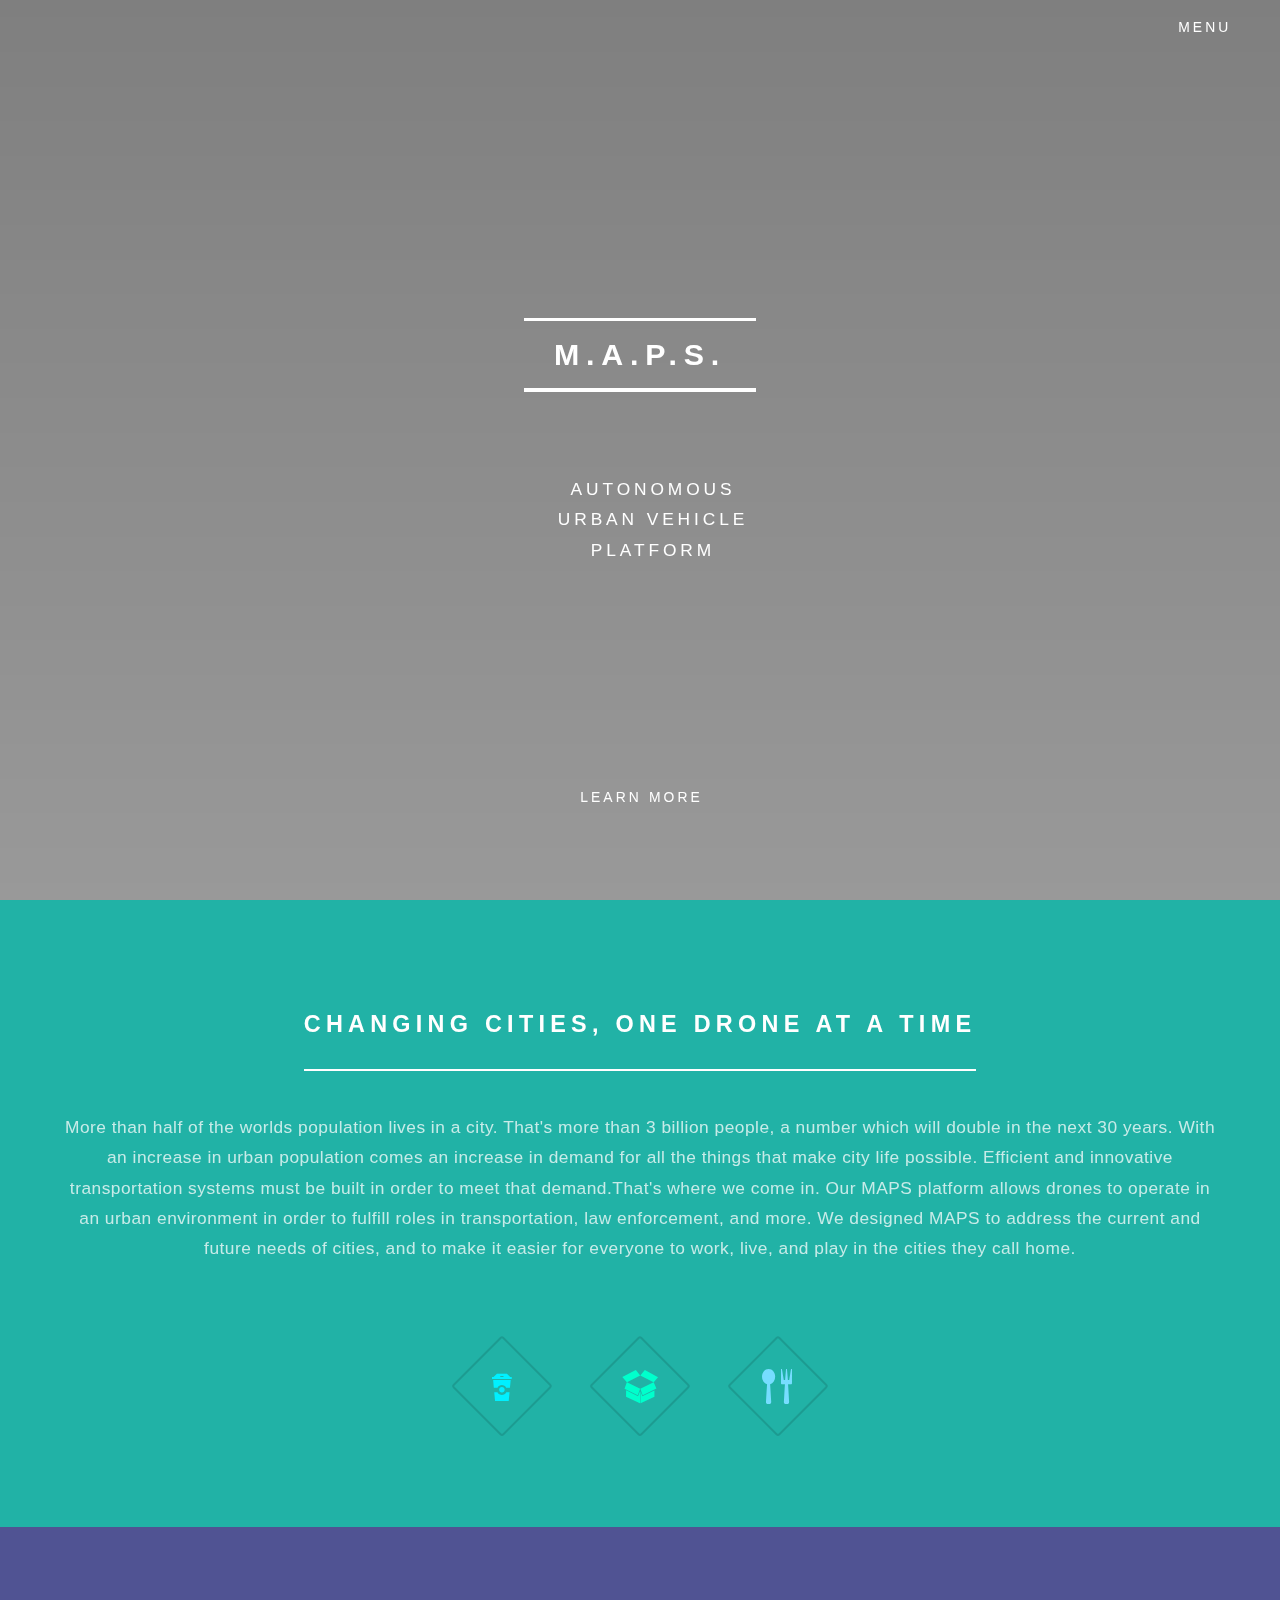
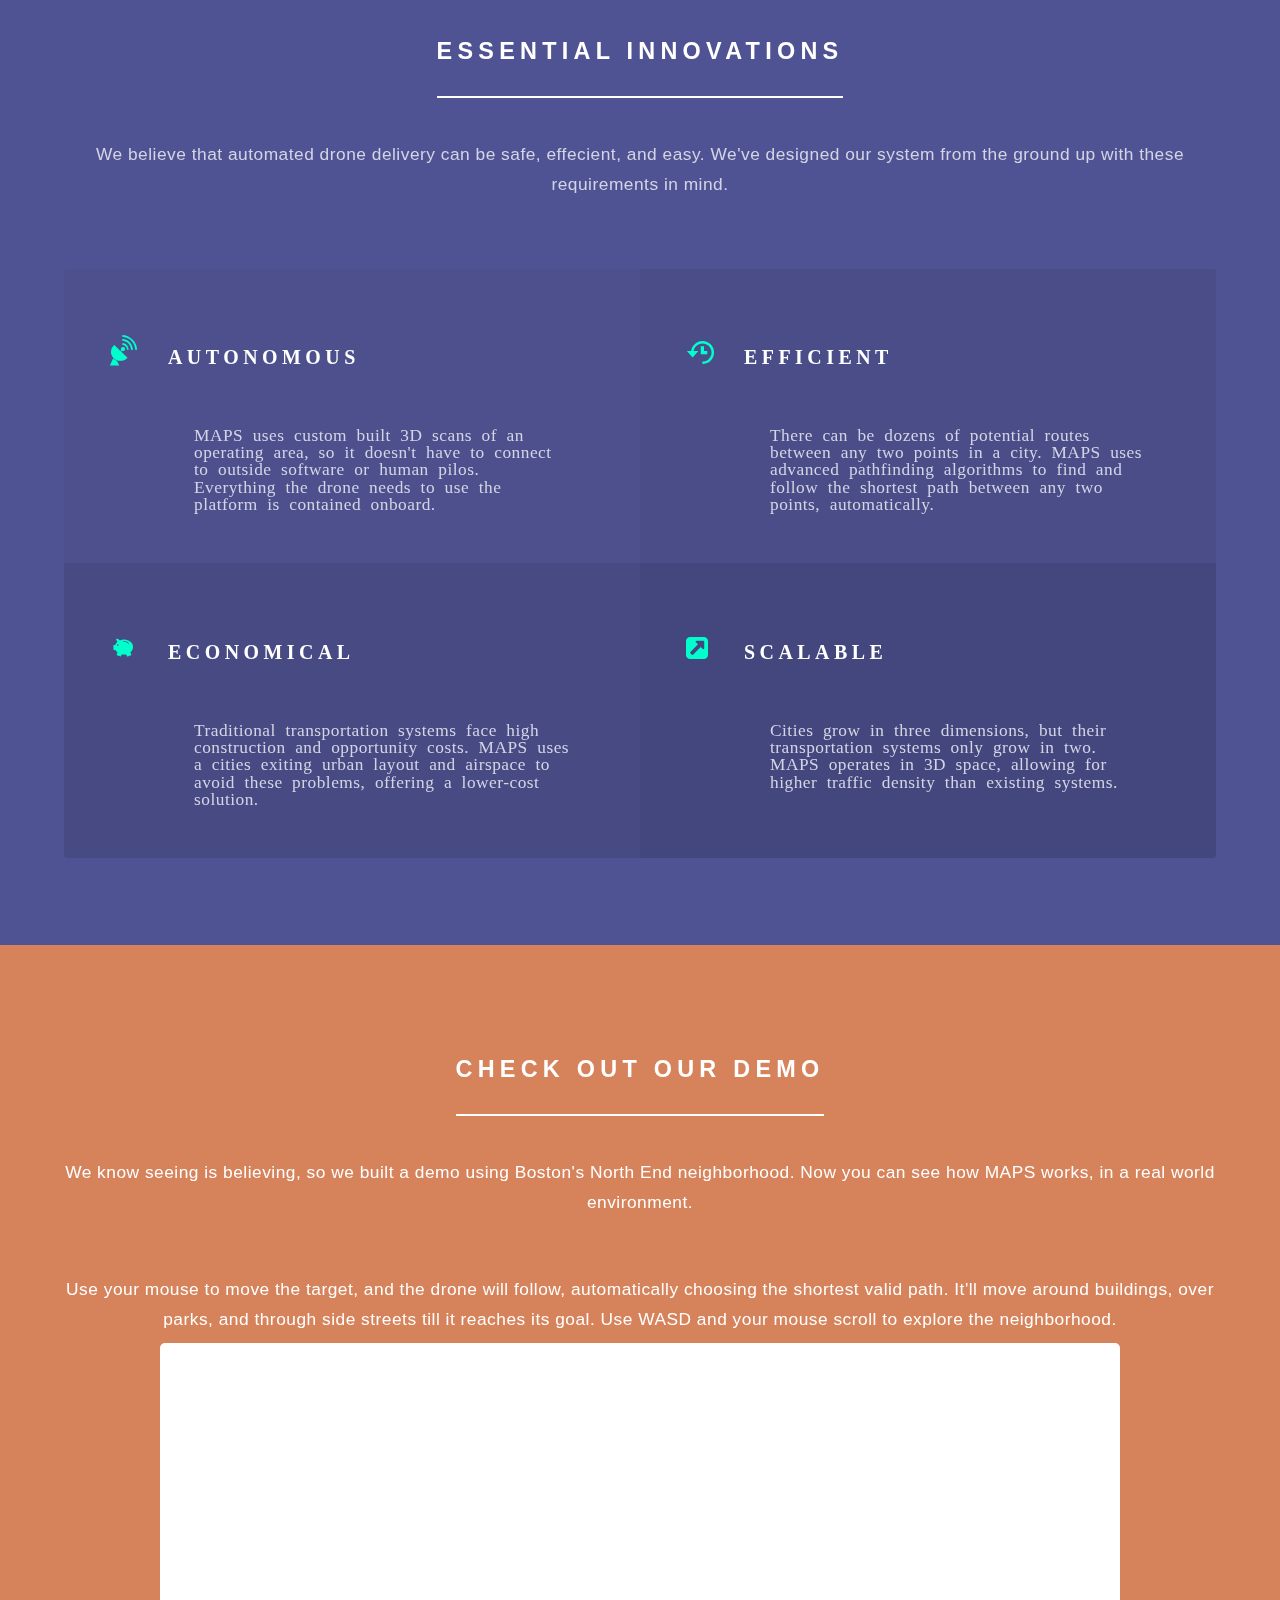
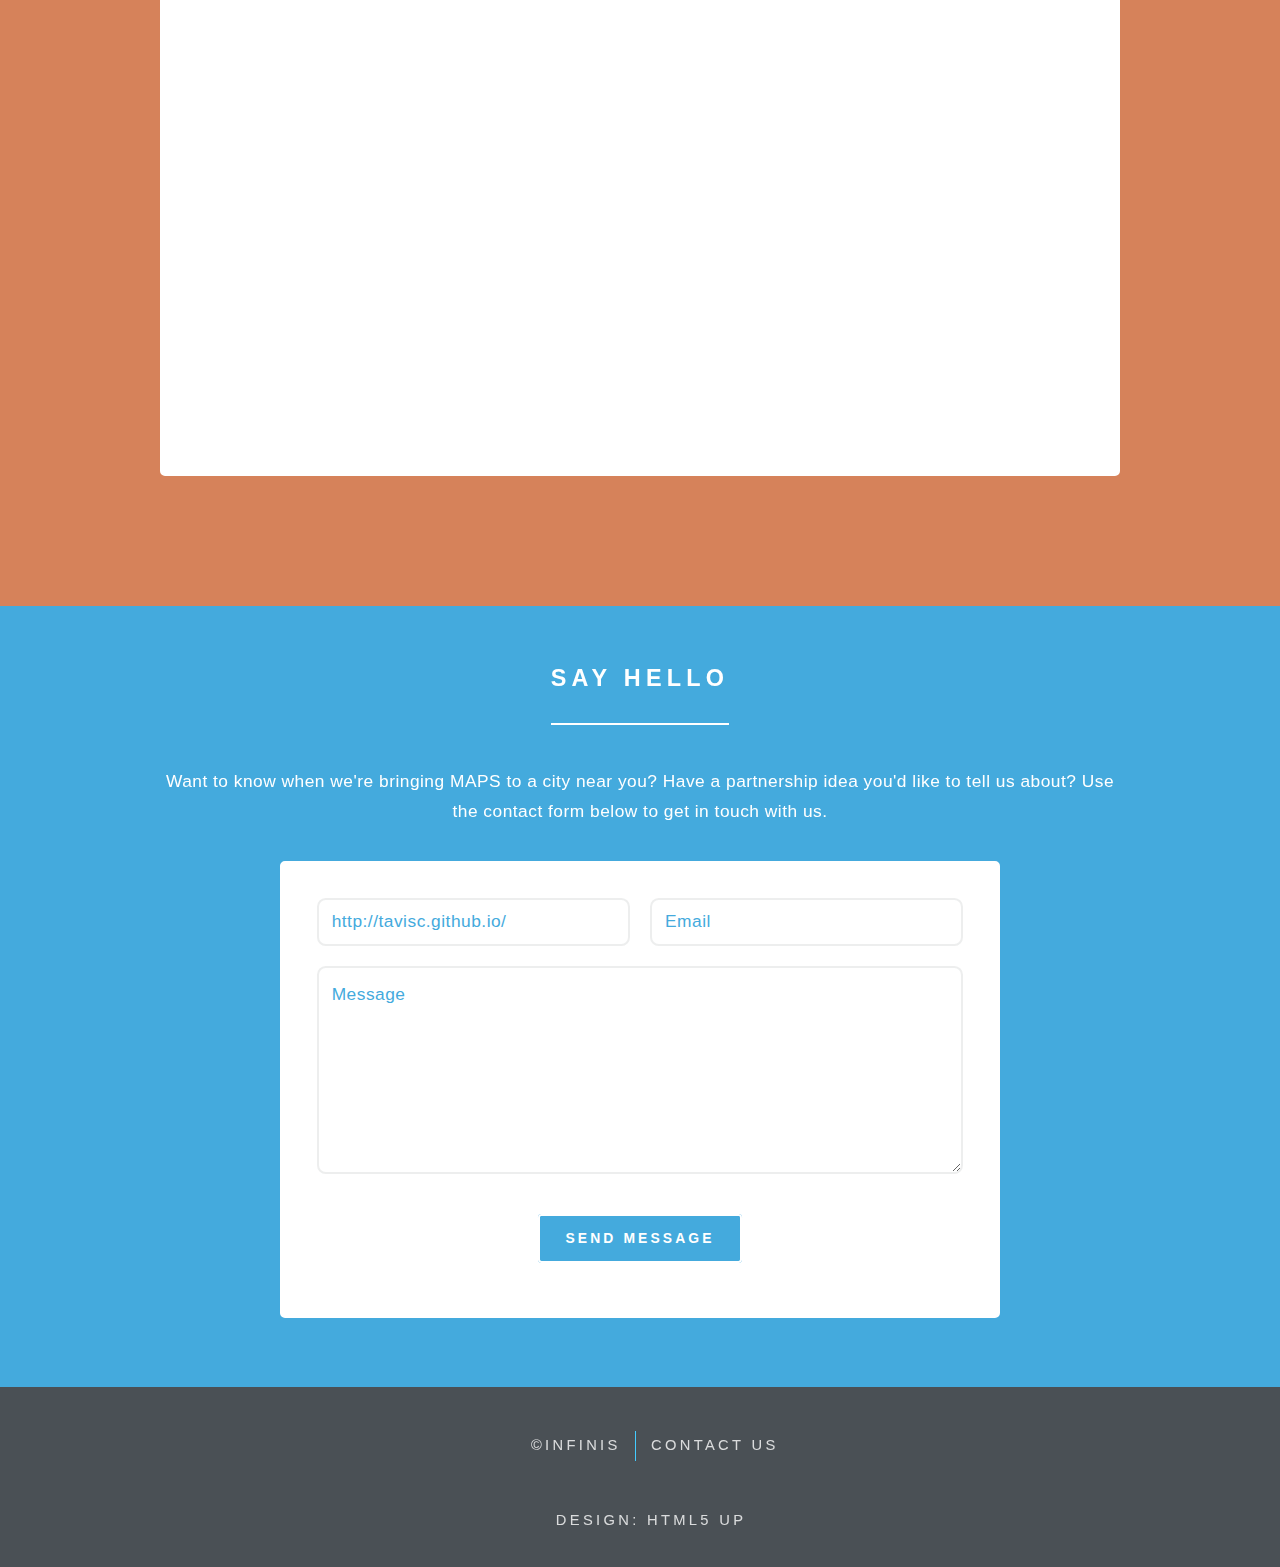
==== commit 89436f7d: "Update index.html" ====
--- a/index.html
+++ b/index.html
@@ -136,7 +136,7 @@
 					<!-- Contact Form -->
 							<form action="//formspree.io/taviscostik@gmail.com" method="POST">
 								<div class="row 50%">
-									<div class="6u 12u(mobile)"><input type="text" name="_next" value="//index.html" /></div>
+									<div class="6u 12u(mobile)"><input type="text" name="_next" value="http://tavisc.github.io/" /></div>
 									<div class="6u 12u(mobile)"><input type="email" name="email" placeholder="Email" /></div>
 								</div>
 								<div class="row 50%">
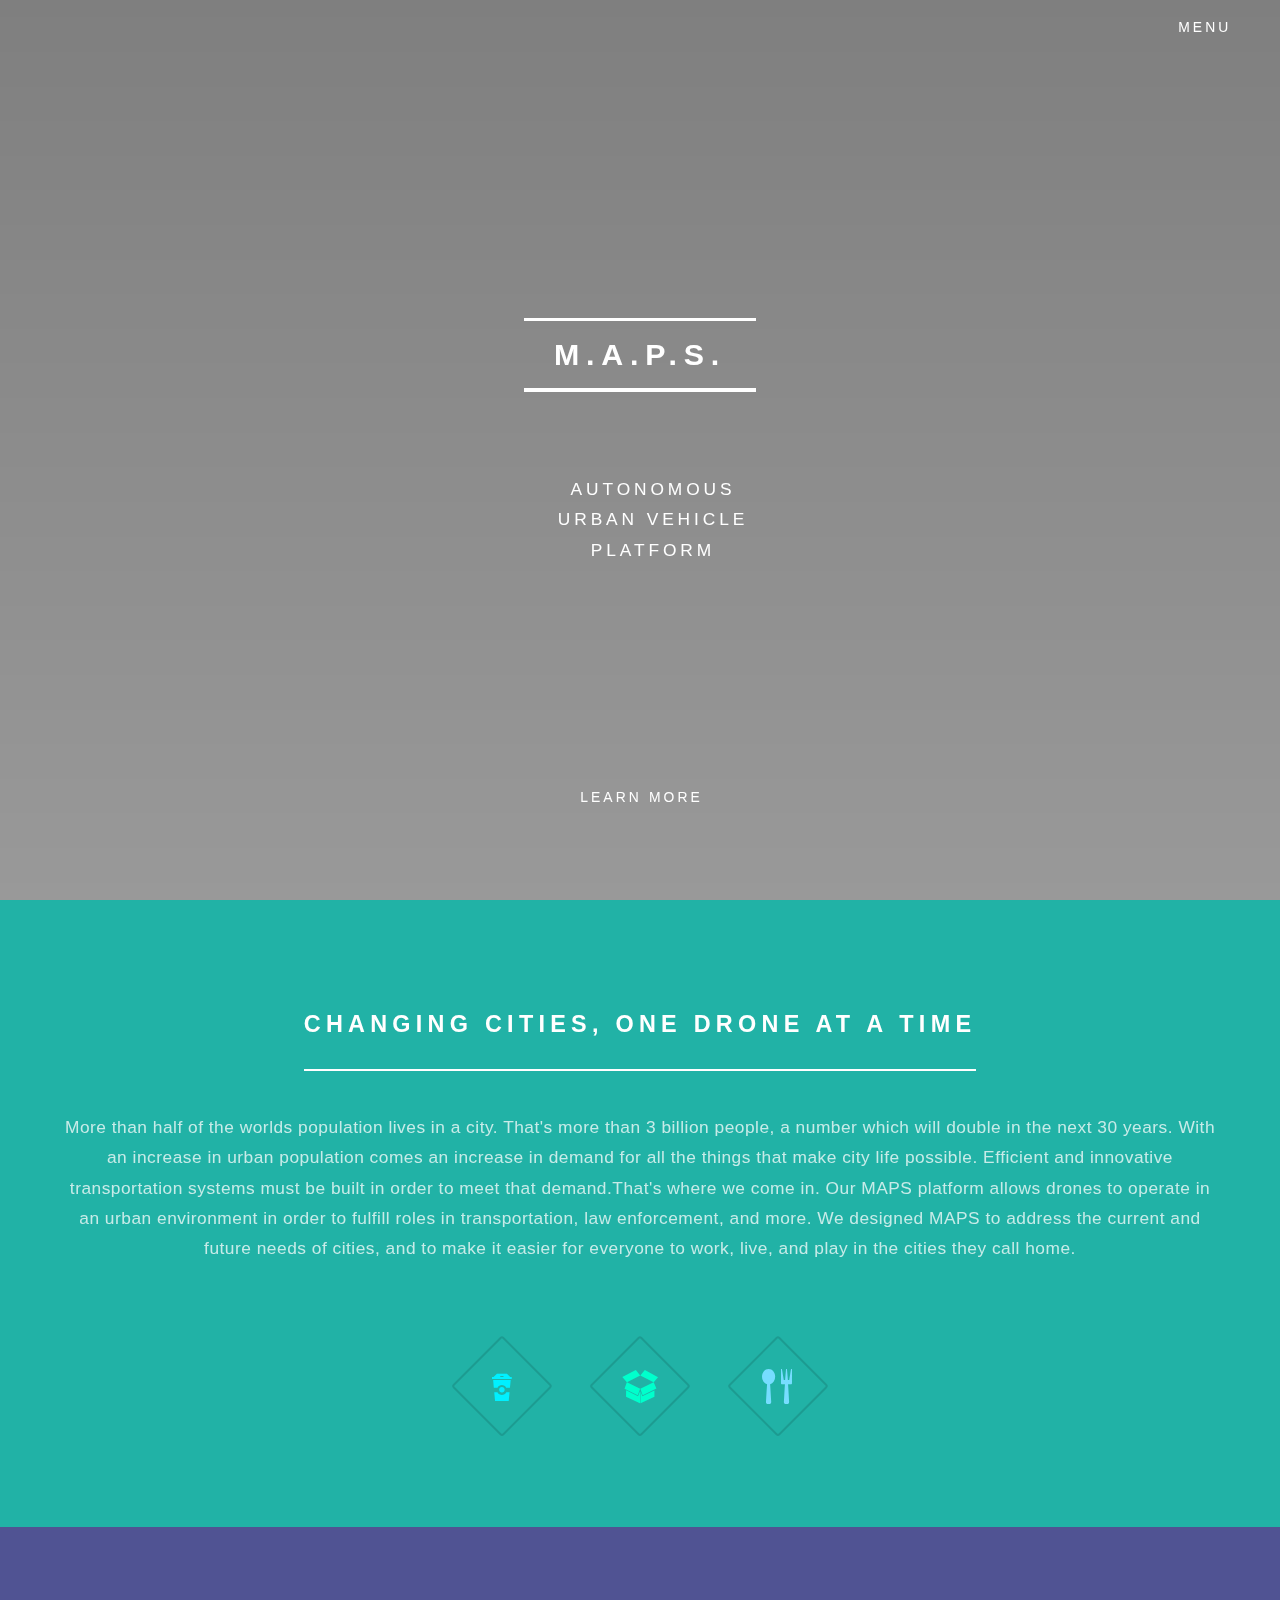
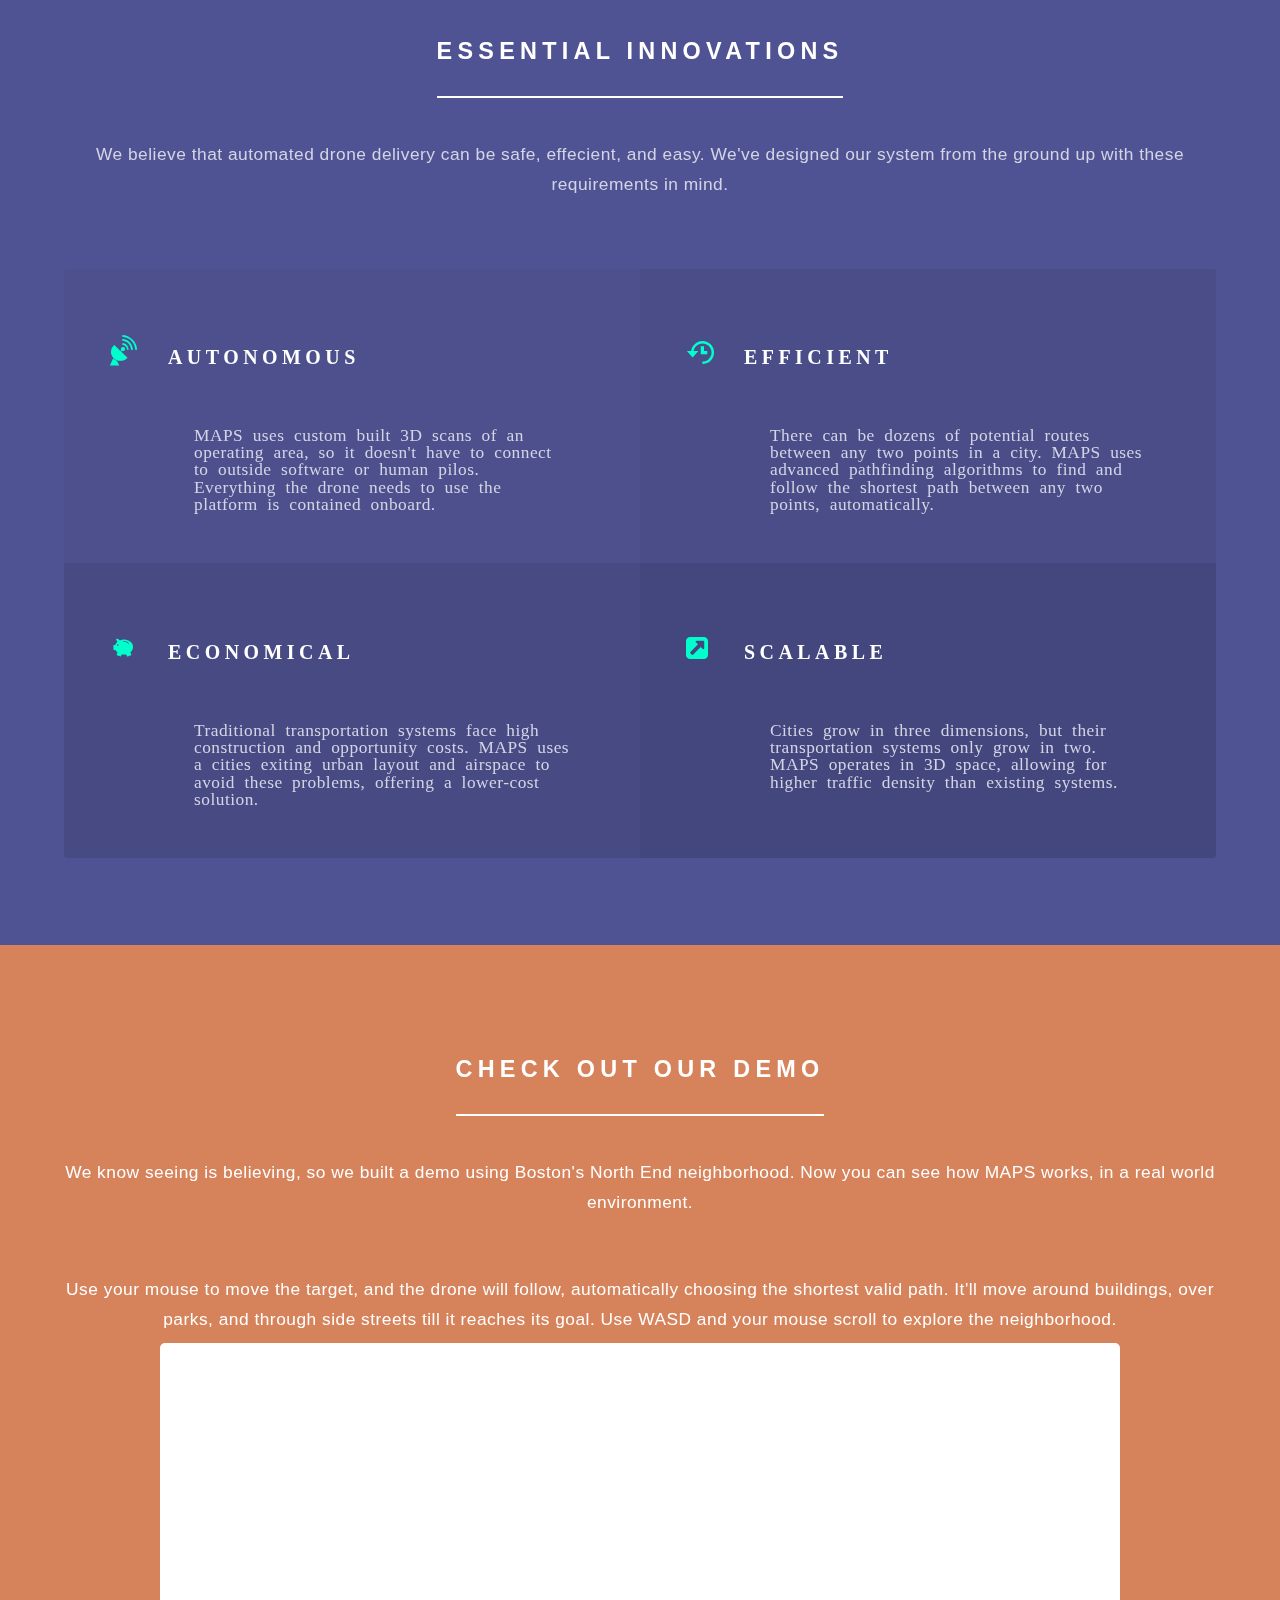
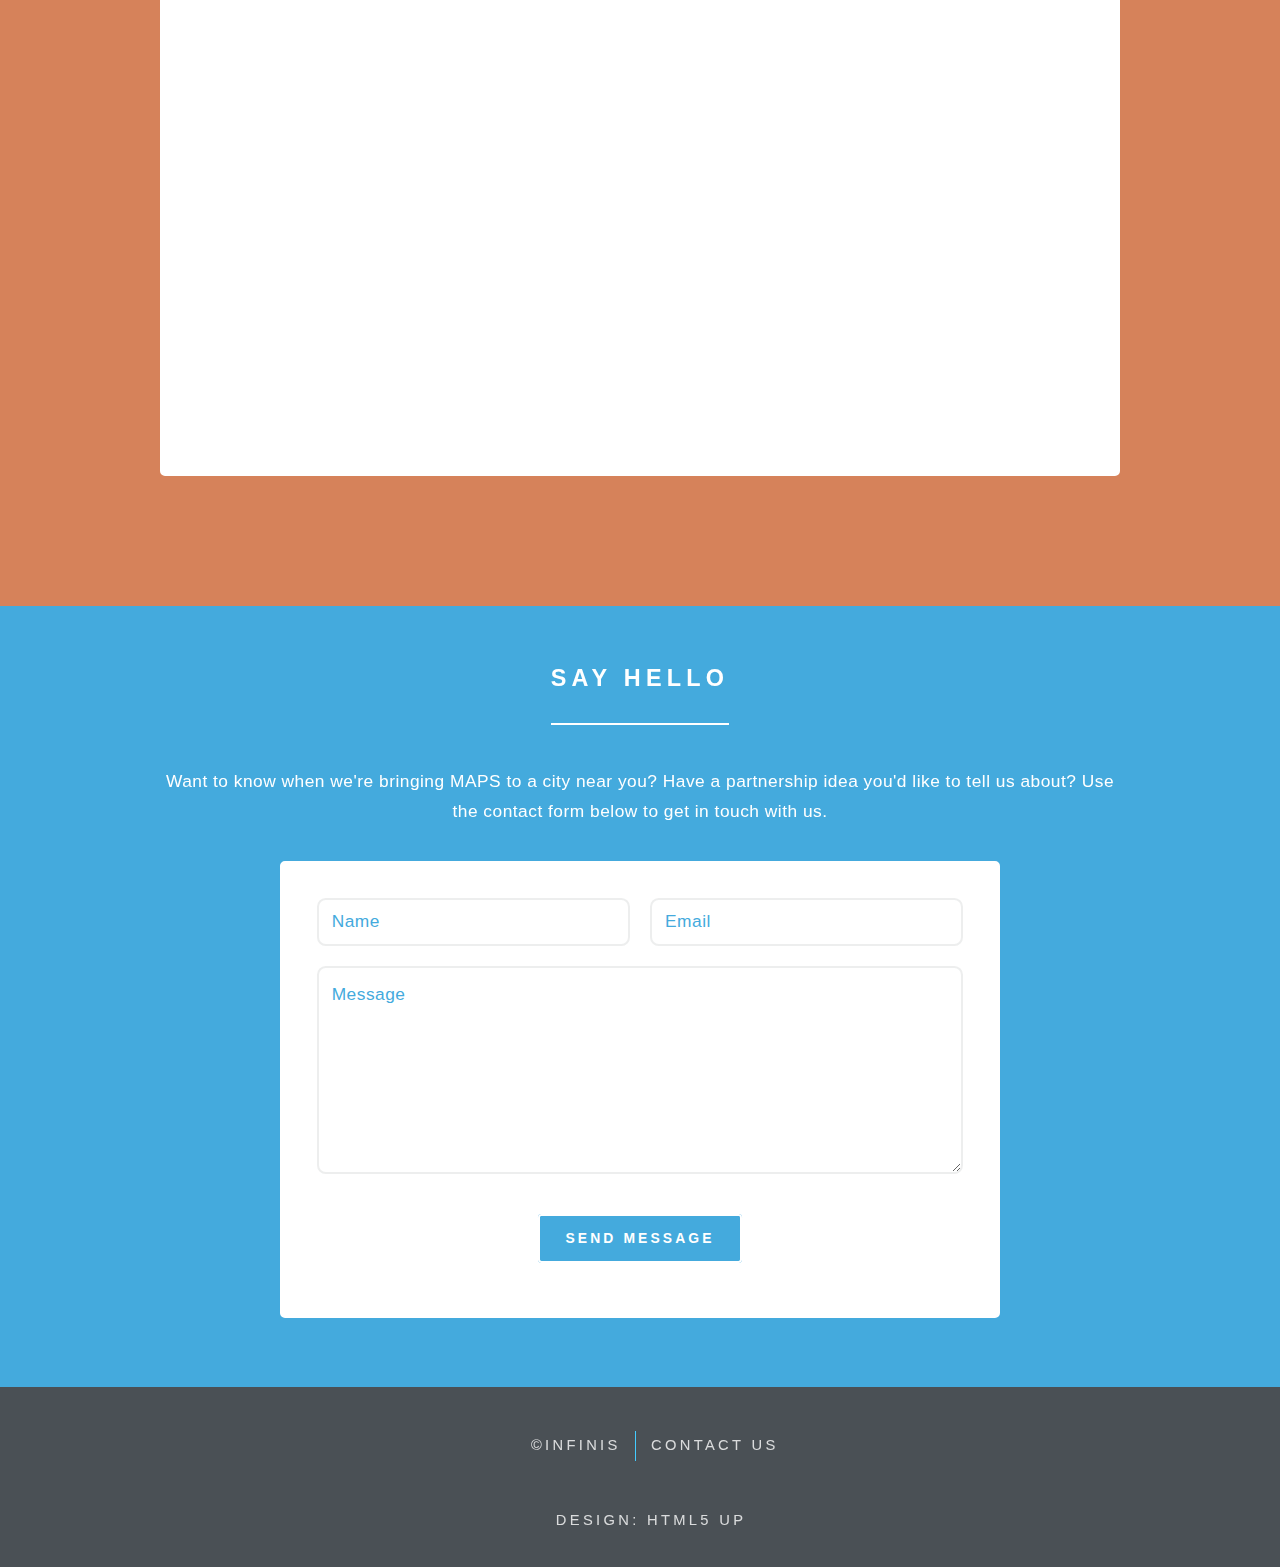
==== commit 540e60aa: "Update index.html" ====
--- a/index.html
+++ b/index.html
@@ -136,7 +136,7 @@
 					<!-- Contact Form -->
 							<form action="//formspree.io/taviscostik@gmail.com" method="POST">
 								<div class="row 50%">
-									<div class="6u 12u(mobile)"><input type="text" name="_next" value="http://tavisc.github.io/" /></div>
+									<div class="6u 12u(mobile)"><input type="text" name="name" placeholder="Name" /><input type="hidden" name="_next" value="www.google.com" /></div>
 									<div class="6u 12u(mobile)"><input type="email" name="email" placeholder="Email" /></div>
 								</div>
 								<div class="row 50%">
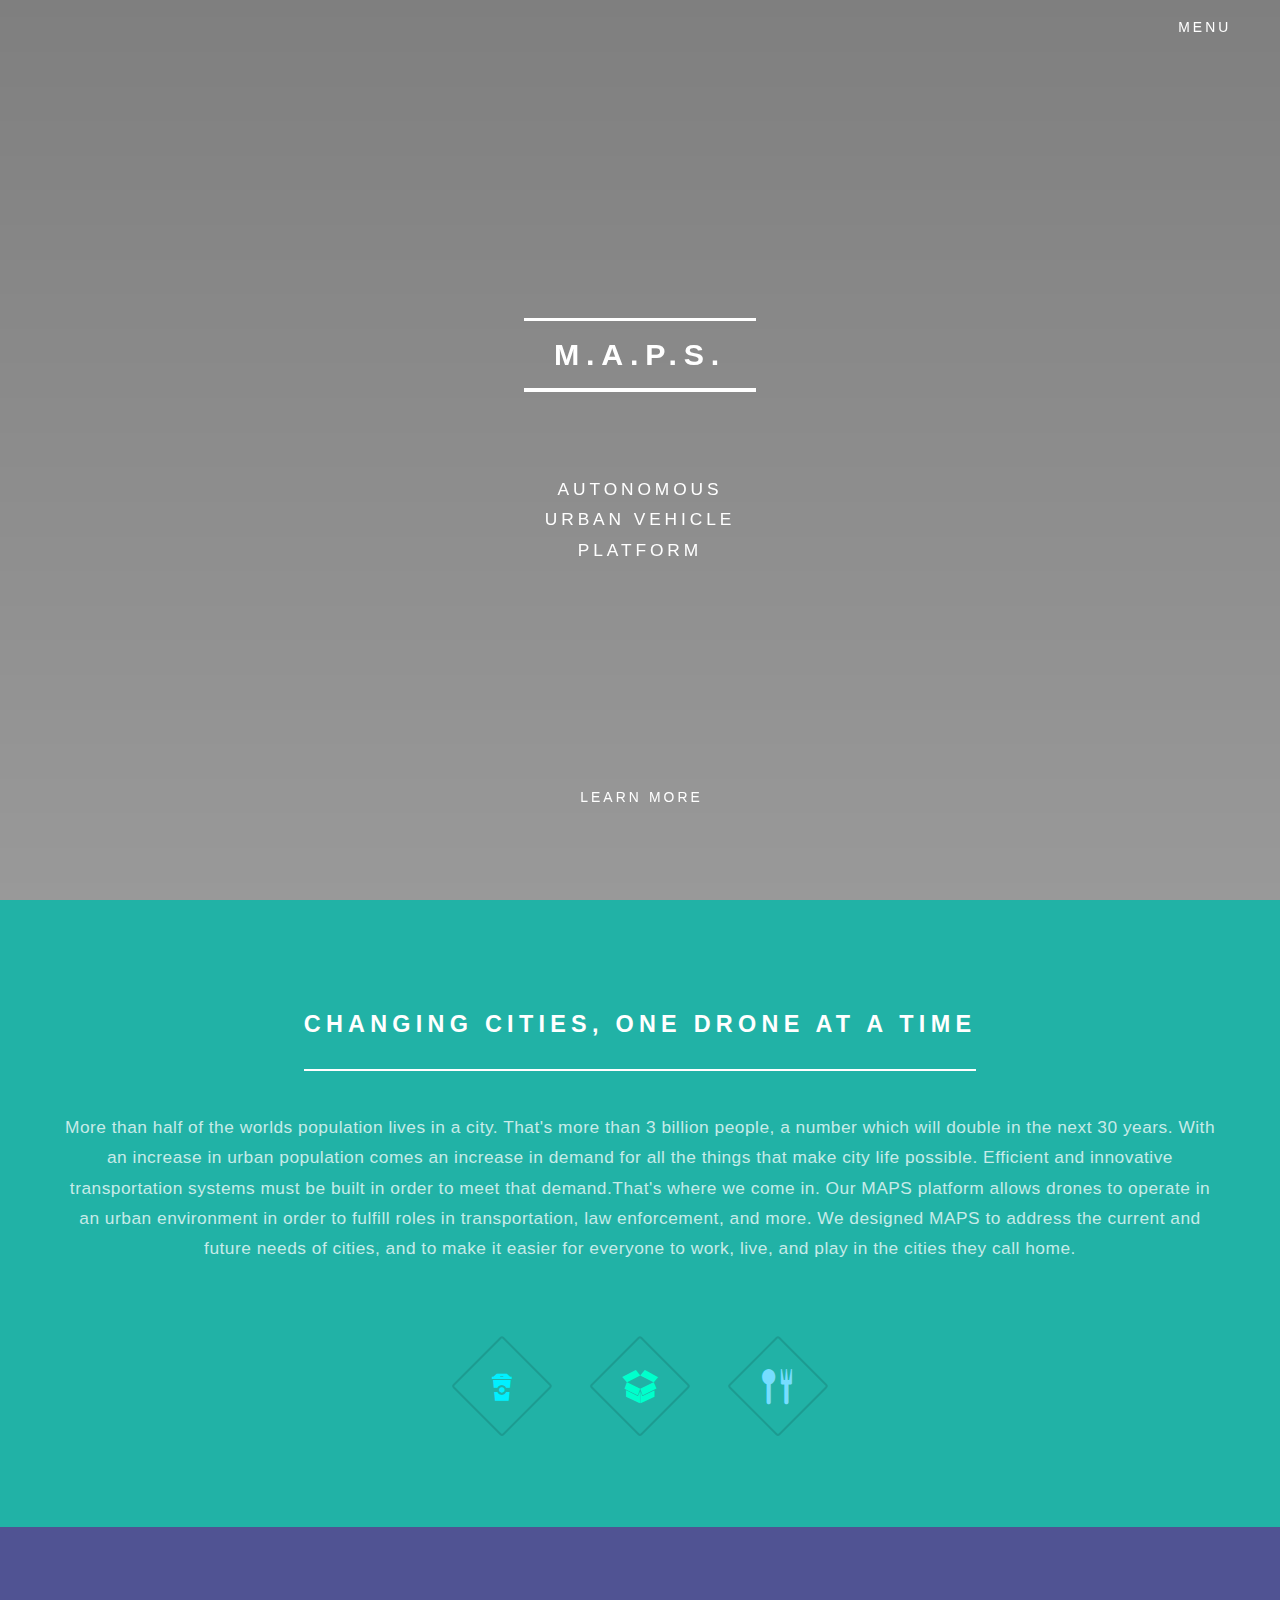
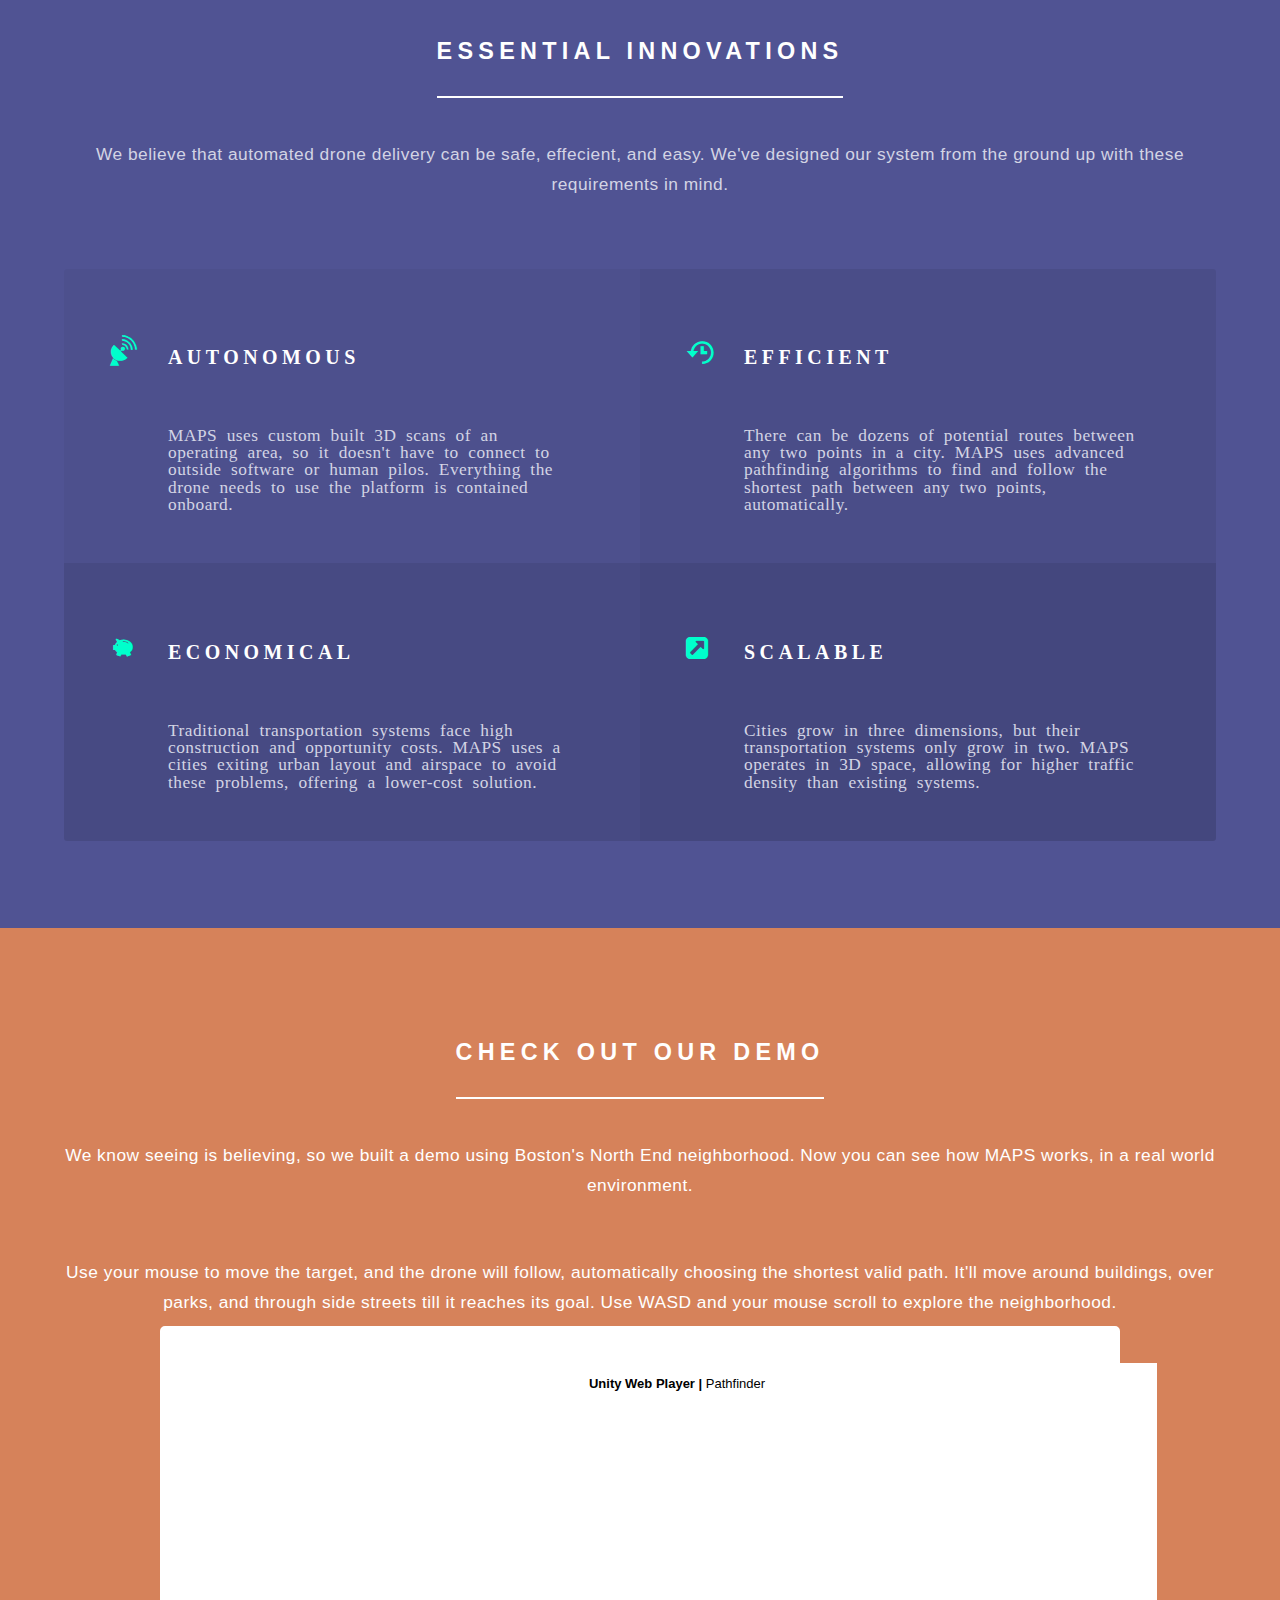
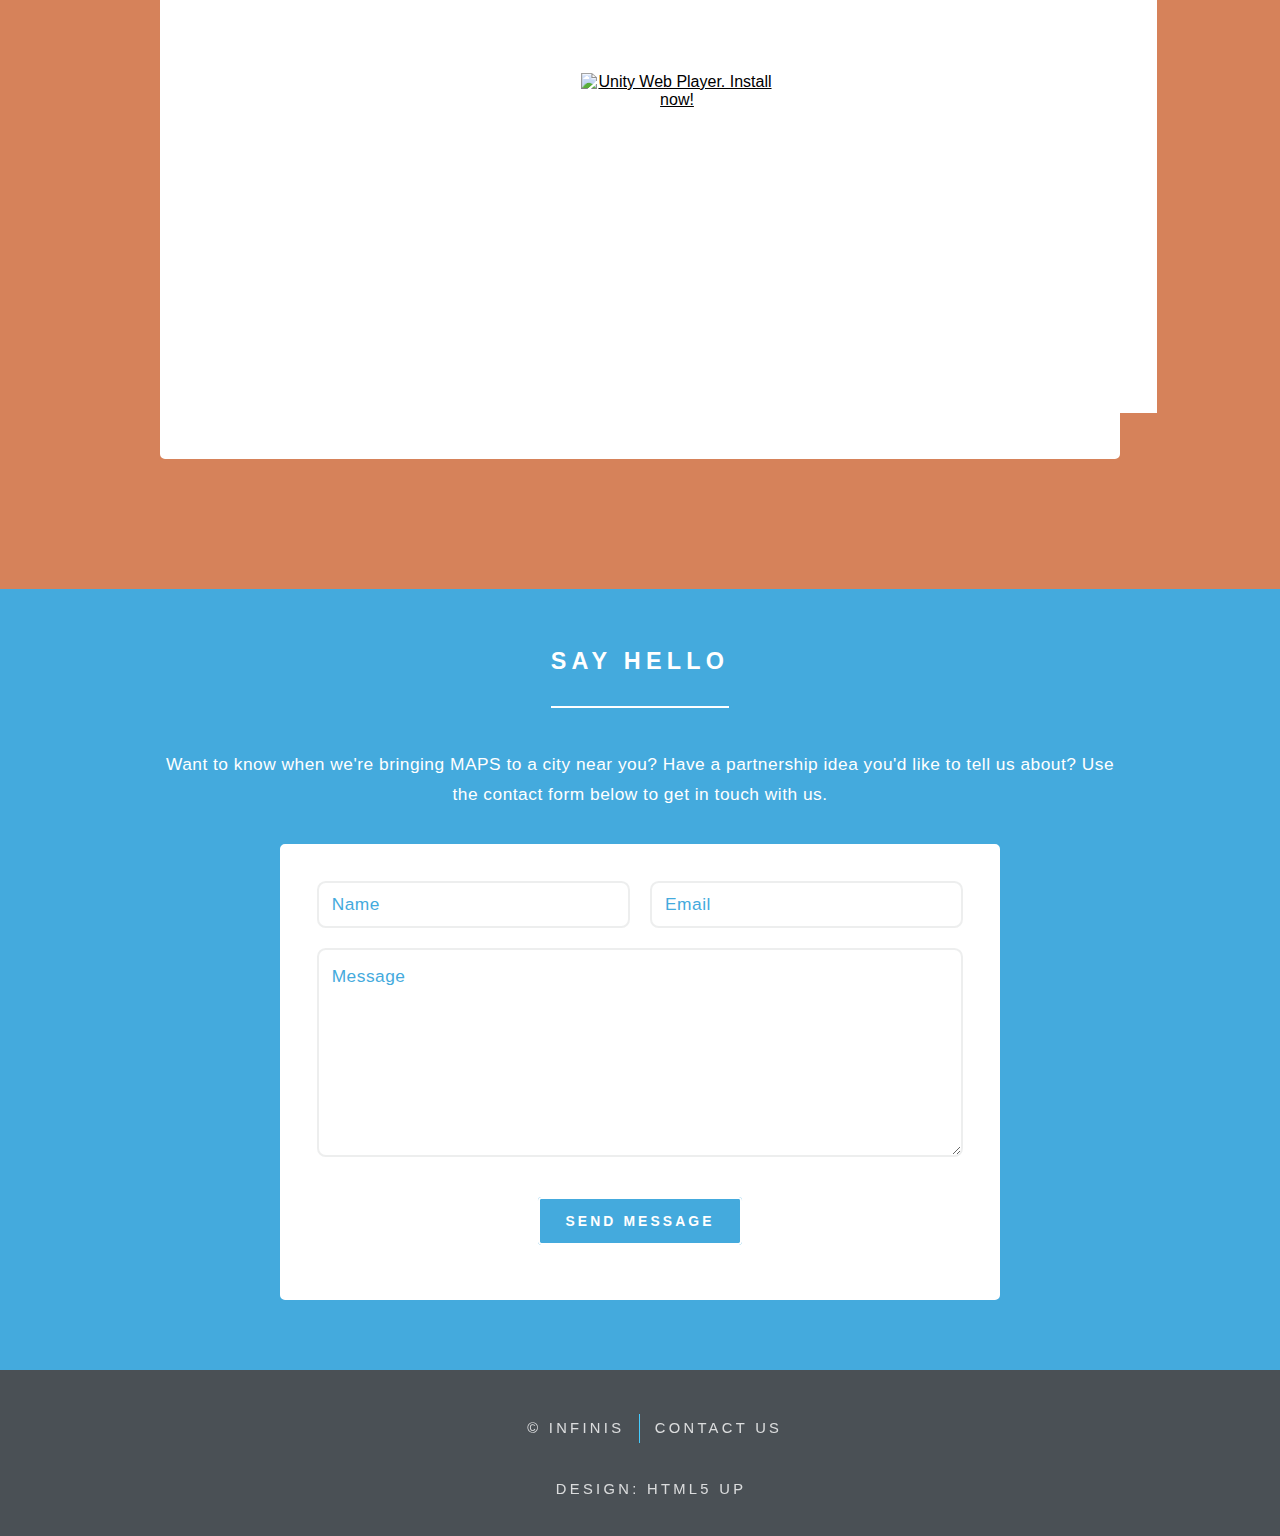
==== commit aa6e49c4: "New demo added, some text aligned, some other minor things." ====
--- a/index.html
+++ b/index.html
@@ -13,11 +13,18 @@
         <link rel="stylesheet" href="assets/css/fonts/style.css" />
 		<!--[if lte IE 8]><link rel="stylesheet" href="assets/css/ie8.css" /><![endif]-->
 		<!--[if lte IE 9]><link rel="stylesheet" href="assets/css/ie9.css" /><![endif]-->
+        <script language="JavaScript" type="text/JavaScript">
+function scrollToTop() {
+  window.scrollTo(0,0);
+}
+</script>
+
 	</head>
     
     
 	<body class="landing">
-
+	<body onload="scrollToTop()">
+    
 		<!-- Page Wrapper -->
 			<div id="page-wrapper">
 
@@ -116,9 +123,9 @@
                                &nbsp;
                            	  <p>Use your mouse to move the target, and the drone will follow, automatically choosing the shortest valid path. It'll move around buildings, over parks, and through side streets till it reaches its goal. Use WASD and your mouse scroll to explore the neighborhood.</p>
                               <div class="box container 80%">
-                              	 <iframe src="https://c94f7e475c7659ee4ccbf6cdc7964f3cb25bec69.googledrive.com/host/0BzR73x5dCHdZenhLMVUtUEJLSlE/racegame.html" width="960" height="650" 			                                  scrolling="no">
+                              	 <iframe src="/assets/index.html" width="960" height="650" scrolling="no"></iframe>
 
-							   <iframe width="960" height="650" src="https://c94f7e475c7659ee4ccbf6cdc7964f3cb25bec69.googledrive.com/host/0BzR73x5dCHdZenhLMVUtUEJLSlE/racegame.html"                                frameborder="0" allowfullscreen wmode="transparent"></iframe>
+							   
 					
                             </div>
                             </div>
@@ -134,9 +141,9 @@
 					<div class="box container 75%">
 
 					<!-- Contact Form -->
-							<form action="//formspree.io/taviscostik@gmail.com" method="POST">
+							<form method="POST" action="mail.php">
 								<div class="row 50%">
-									<div class="6u 12u(mobile)"><input type="text" name="name" placeholder="Name" /><input type="hidden" name="_next" value="www.google.com" /></div>
+									<div class="6u 12u(mobile)"><input type="text" name="name" placeholder="Name" /></div>
 									<div class="6u 12u(mobile)"><input type="email" name="email" placeholder="Email" /></div>
 								</div>
 								<div class="row 50%">
@@ -170,19 +177,20 @@
                     
                     
 						<ul class="copyright">
-							<li>&copy;Infinis</li><li><a href="mailto:name@email.com">Contact US</a></li><p>Design: <a href="http://html5up.net">HTML5 UP</a></p>
+							<li>&copy; Infinis</li><li><a href="mailto:name@email.com">Contact US</a></li><br><br>
+                            <p2>Design: <a href="http://html5up.net">HTML5 UP</a></p2>
 						</ul>
            
 			</div>
 
 		<!-- Scripts -->
 			<script src="assets/js/jquery.min.js"></script>
-    <script src="assets/js/jquery.poptrox.min.js"></script>
+    		<script src="assets/js/jquery.poptrox.min.js"></script>
 			<script src="assets/js/jquery.scrollex.min.js"></script>
-			<script src="assets/js/jquery.scrolly.min.js></script>
+			<script src="assets/js/jquery.scrolly.min.js"></script>
 			<script src="assets/js/skel.min.js"></script>
 			<script src="assets/js/util.js"></script>
 			<!--[if lte IE 8]><script src="assets/js/ie/respond.min.js"></script><![endif]-->
 			<script src="assets/js/main.js"></script>
 	</body>
-</html>
+</html>--- a/assets/css/main.css
+++ b/assets/css/main.css
@@ -1563,7 +1563,12 @@
 	}
 
 	p {
-		margin: 3em 0 2em 1.5em;
+		margin: 3em 0 2em 0em;
+	}
+	
+	p2 {
+		margin: 0em 0em 0em 1.5em;
+	
 	}
 
 	h1, h2, h3, h4, h5, h6 {
@@ -1796,7 +1801,7 @@
 		input[type="email"]:focus,
 		select:focus,
 		textarea:focus {
-			box-shadow: 0 0 0 2px #21b2a6;
+			box-shadow: 0 0 0 0px #21b2a6;
 		}
 
 	.select-wrapper {
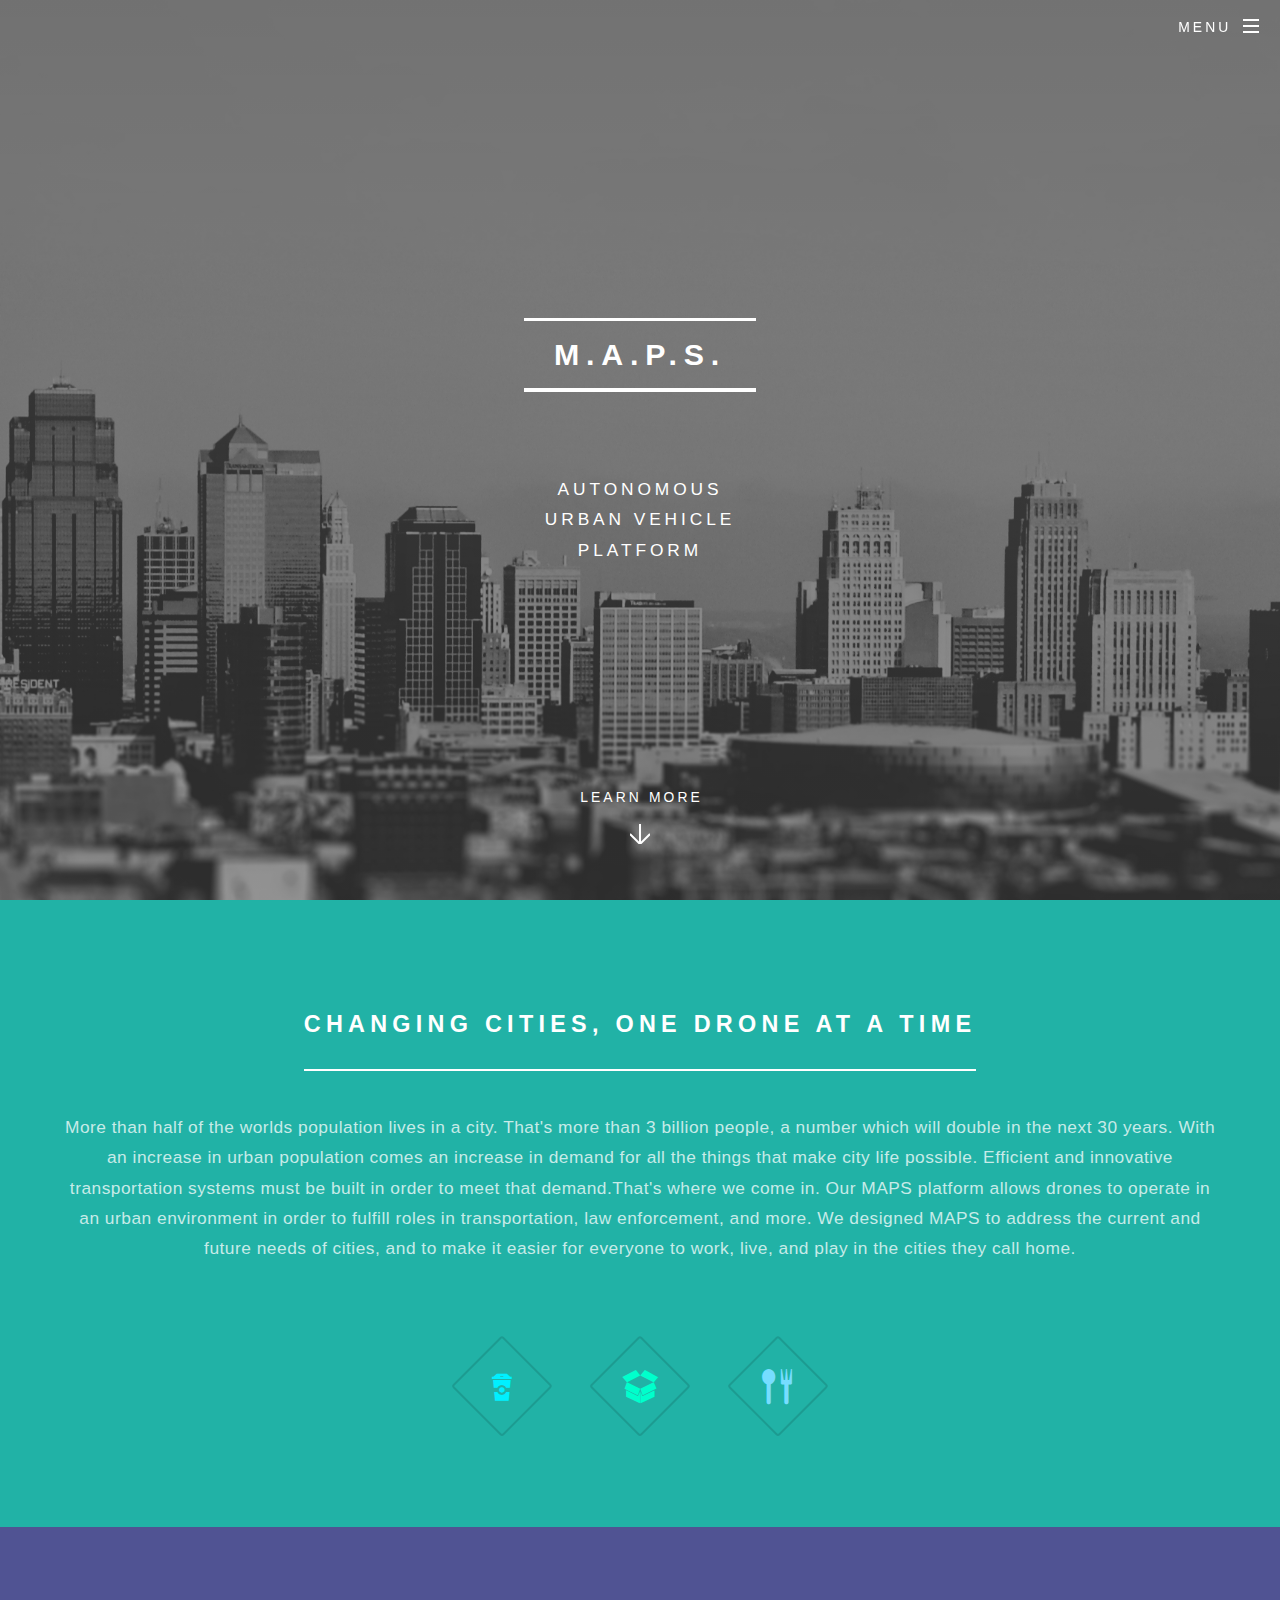
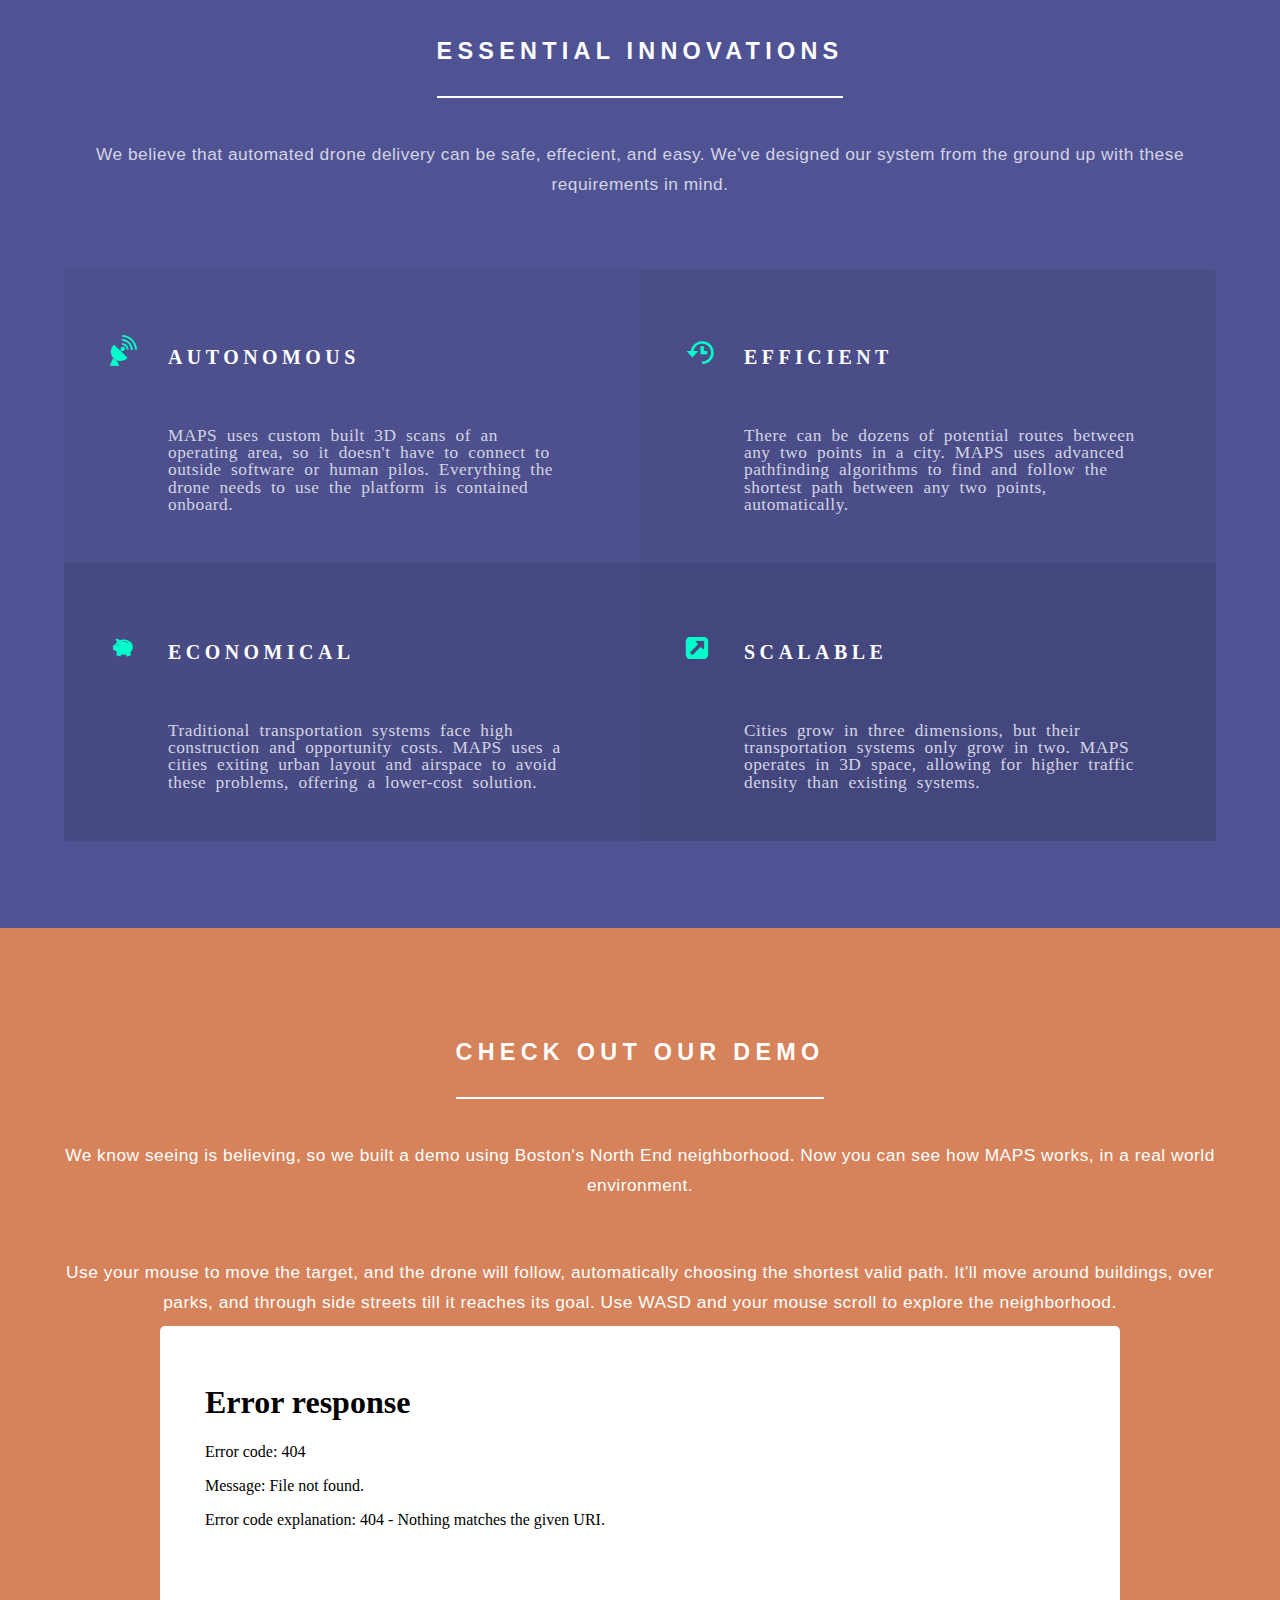
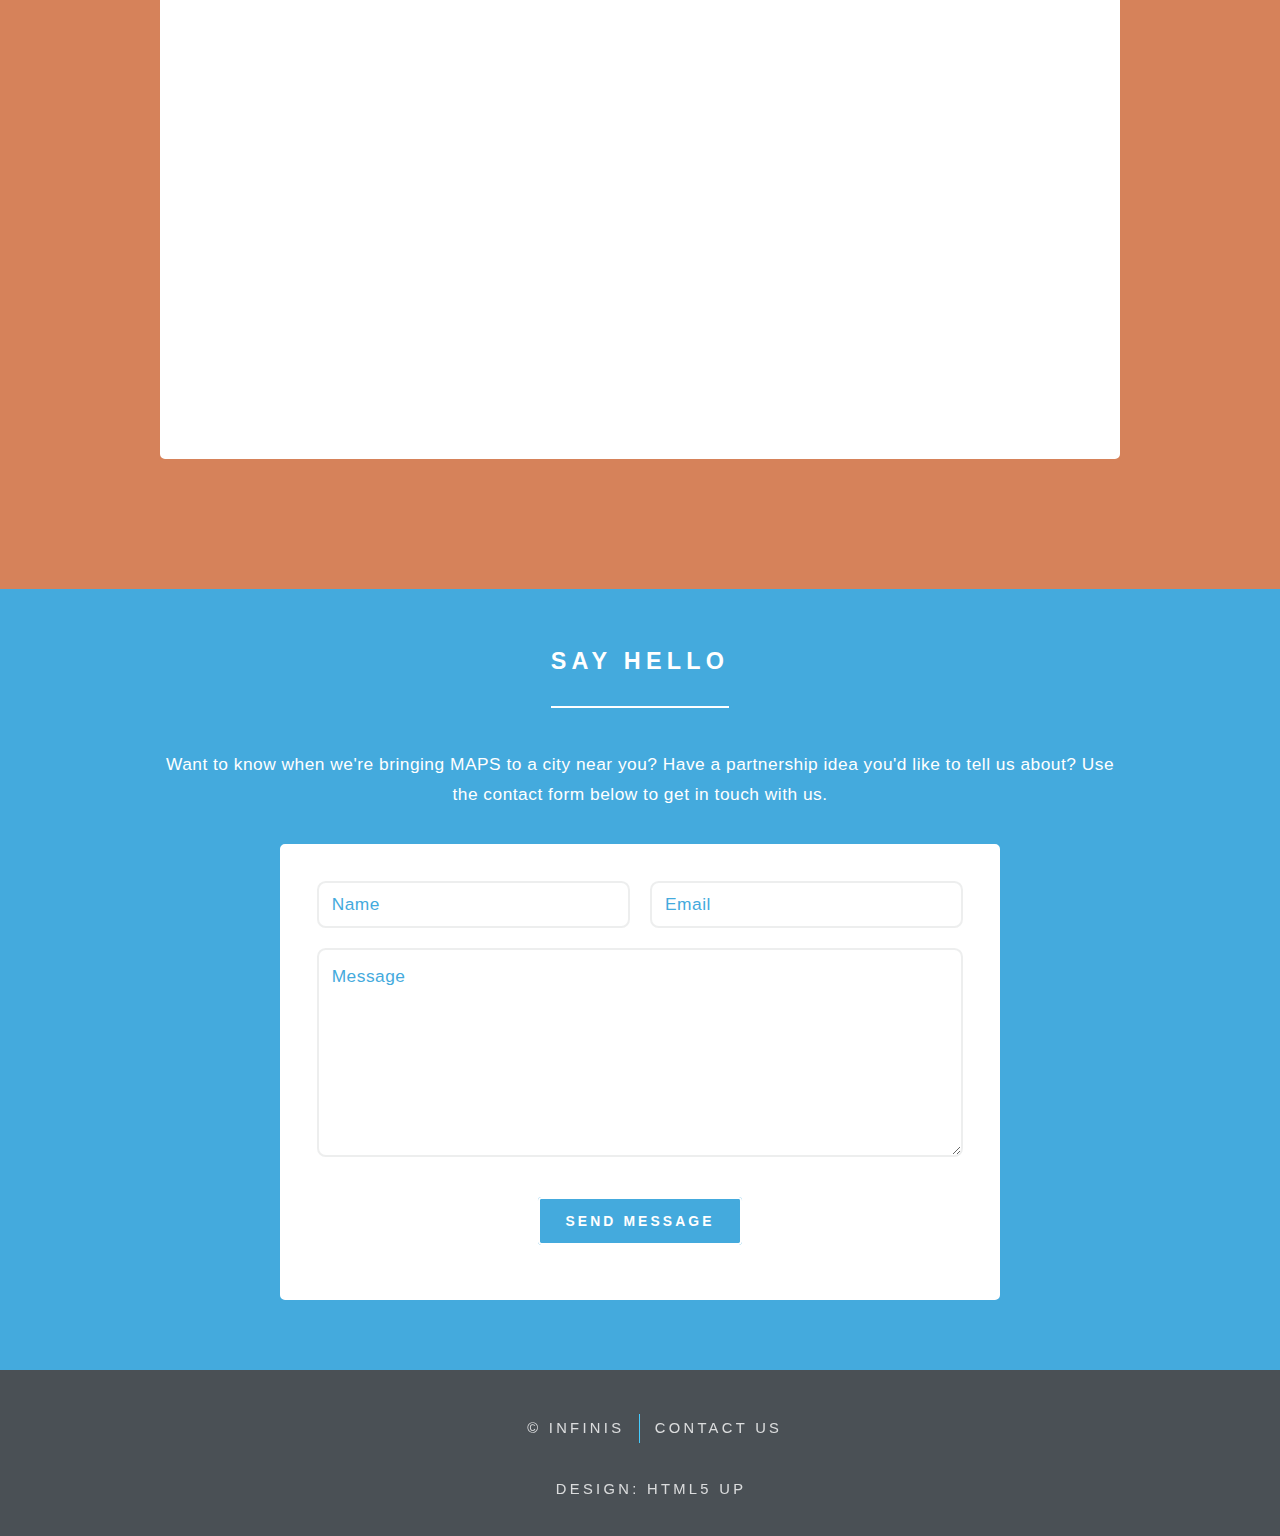
==== commit e9291f95: "Site changes (new demo, text aligned, some other minor things)" ====
--- a/index.html
+++ b/index.html
@@ -123,7 +123,7 @@
                                &nbsp;
                            	  <p>Use your mouse to move the target, and the drone will follow, automatically choosing the shortest valid path. It'll move around buildings, over parks, and through side streets till it reaches its goal. Use WASD and your mouse scroll to explore the neighborhood.</p>
                               <div class="box container 80%">
-                              	 <iframe src="/assets/index.html" width="960" height="650" scrolling="no"></iframe>
+                              	 <iframe src="/assets/demo.html" width="960" height="650" scrolling="no"></iframe>
 
 							   
 					
--- a/assets/css/ie8.css
+++ b/assets/css/ie8.css
@@ -0,0 +1,95 @@
+/*
+	Spectral by HTML5 UP
+	html5up.net | @n33co
+	Free for personal and commercial use under the CCA 3.0 license (html5up.net/license)
+*/
+
+/* Icon */
+
+	.icon.major {
+		border: none;
+	}
+
+		.icon.major:before {
+			font-size: 3em;
+		}
+
+/* Form */
+
+	label {
+		color: #2E3842;
+	}
+
+	input[type="text"],
+	input[type="password"],
+	input[type="email"],
+	select,
+	textarea {
+		border: solid 1px #dfdfdf;
+	}
+
+/* Button */
+
+	input[type="submit"],
+	input[type="reset"],
+	input[type="button"],
+	button,
+	.button {
+		border: solid 2px #dfdfdf;
+	}
+
+		input[type="submit"].special,
+		input[type="reset"].special,
+		input[type="button"].special,
+		button.special,
+		.button.special {
+			border: 0 !important;
+		}
+
+/* Page Wrapper + Menu */
+
+	#menu {
+		display: none;
+	}
+
+	body.is-menu-visible #menu {
+		display: block;
+	}
+
+/* Header */
+
+	#header nav > ul > li > a.menuToggle:after {
+		display: none;
+	}
+
+/* Banner + Wrapper (style4) */
+
+	#banner,
+	.wrapper.style4 {
+		-ms-behavior: url("assets/js/ie/backgroundsize.min.htc");
+	}
+
+		#banner:before,
+		.wrapper.style4:before {
+			display: none;
+		}
+
+/* Banner */
+
+	#banner .more {
+		height: 4em;
+	}
+
+		#banner .more:after {
+			display: none;
+		}
+
+/* Main */
+
+	#main > header {
+		-ms-behavior: url("assets/js/ie/backgroundsize.min.htc");
+	}
+
+		#main > header:before {
+			display: none;
+		}--- a/assets/css/ie9.css
+++ b/assets/css/ie9.css
@@ -0,0 +1,125 @@
+/*
+	Spectral by HTML5 UP
+	html5up.net | @n33co
+	Free for personal and commercial use under the CCA 3.0 license (html5up.net/license)
+*/
+
+/* Spotlight */
+
+	.spotlight {
+		display: block;
+	}
+
+		.spotlight .image {
+			display: inline-block;
+			vertical-align: top;
+		}
+
+		.spotlight .content {
+			padding: 4em 4em 2em 4em ;
+			display: inline-block;
+		}
+
+		.spotlight:after {
+			clear: both;
+			content: '';
+			display: block;
+		}
+
+/* Features */
+
+	.features {
+		display: block;
+	}
+
+		.features li {
+			float: left;
+		}
+
+		.features:after {
+			content: '';
+			display: block;
+			clear: both;
+		}
+
+/* Banner + Wrapper (style4) */
+
+	#banner,
+	.wrapper.style4 {
+		background-image: url("../../images/banner.jpg");
+		background-position: center center;
+		background-repeat: no-repeat;
+		background-size: cover;
+		position: relative;
+	}
+
+		#banner:before,
+		.wrapper.style4:before {
+			background: #000000;
+			content: '';
+			height: 100%;
+			left: 0;
+			opacity: 0.5;
+			position: absolute;
+			top: 0;
+			width: 100%;
+		}
+
+		#banner .inner,
+		.wrapper.style4 .inner {
+			position: relative;
+			z-index: 1;
+		}
+
+/* Banner */
+
+	#banner {
+		padding: 14em 0 12em 0 ;
+		height: auto;
+	}
+
+		#banner:after {
+			display: none;
+		}
+
+/* CTA */
+
+	#cta .inner header {
+		float: left;
+	}
+
+	#cta .inner .actions {
+		float: left;
+	}
+
+	#cta .inner:after {
+		clear: both;
+		content: '';
+		display: block;
+	}
+
+/* Main */
+
+	#main > header {
+		background-image: url("../../images/banner.jpg");
+		background-position: center center;
+		background-repeat: no-repeat;
+		background-size: cover;
+		position: relative;
+	}
+
+		#main > header:before {
+			background: #000000;
+			content: '';
+			height: 100%;
+			left: 0;
+			opacity: 0.5;
+			position: absolute;
+			top: 0;
+			width: 100%;
+		}
+
+		#main > header > * {
+			position: relative;
+			z-index: 1;
+		}